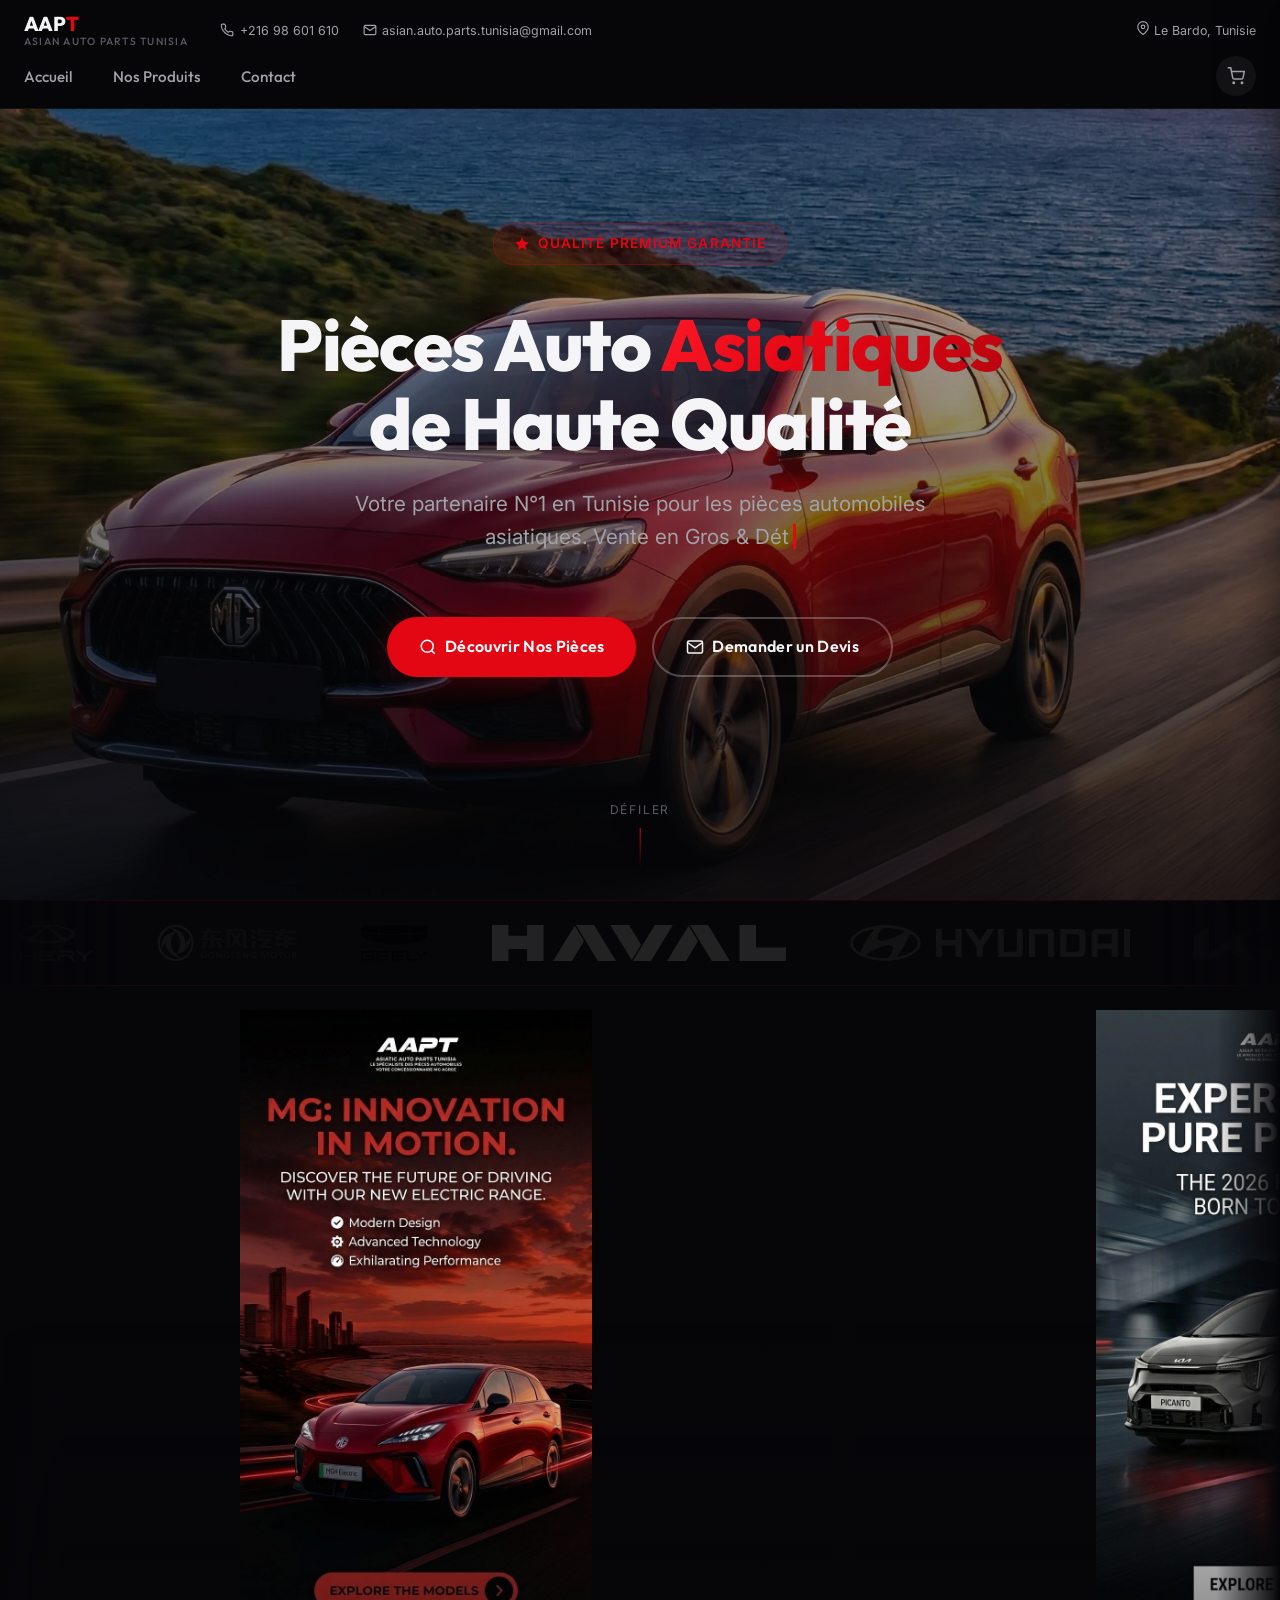
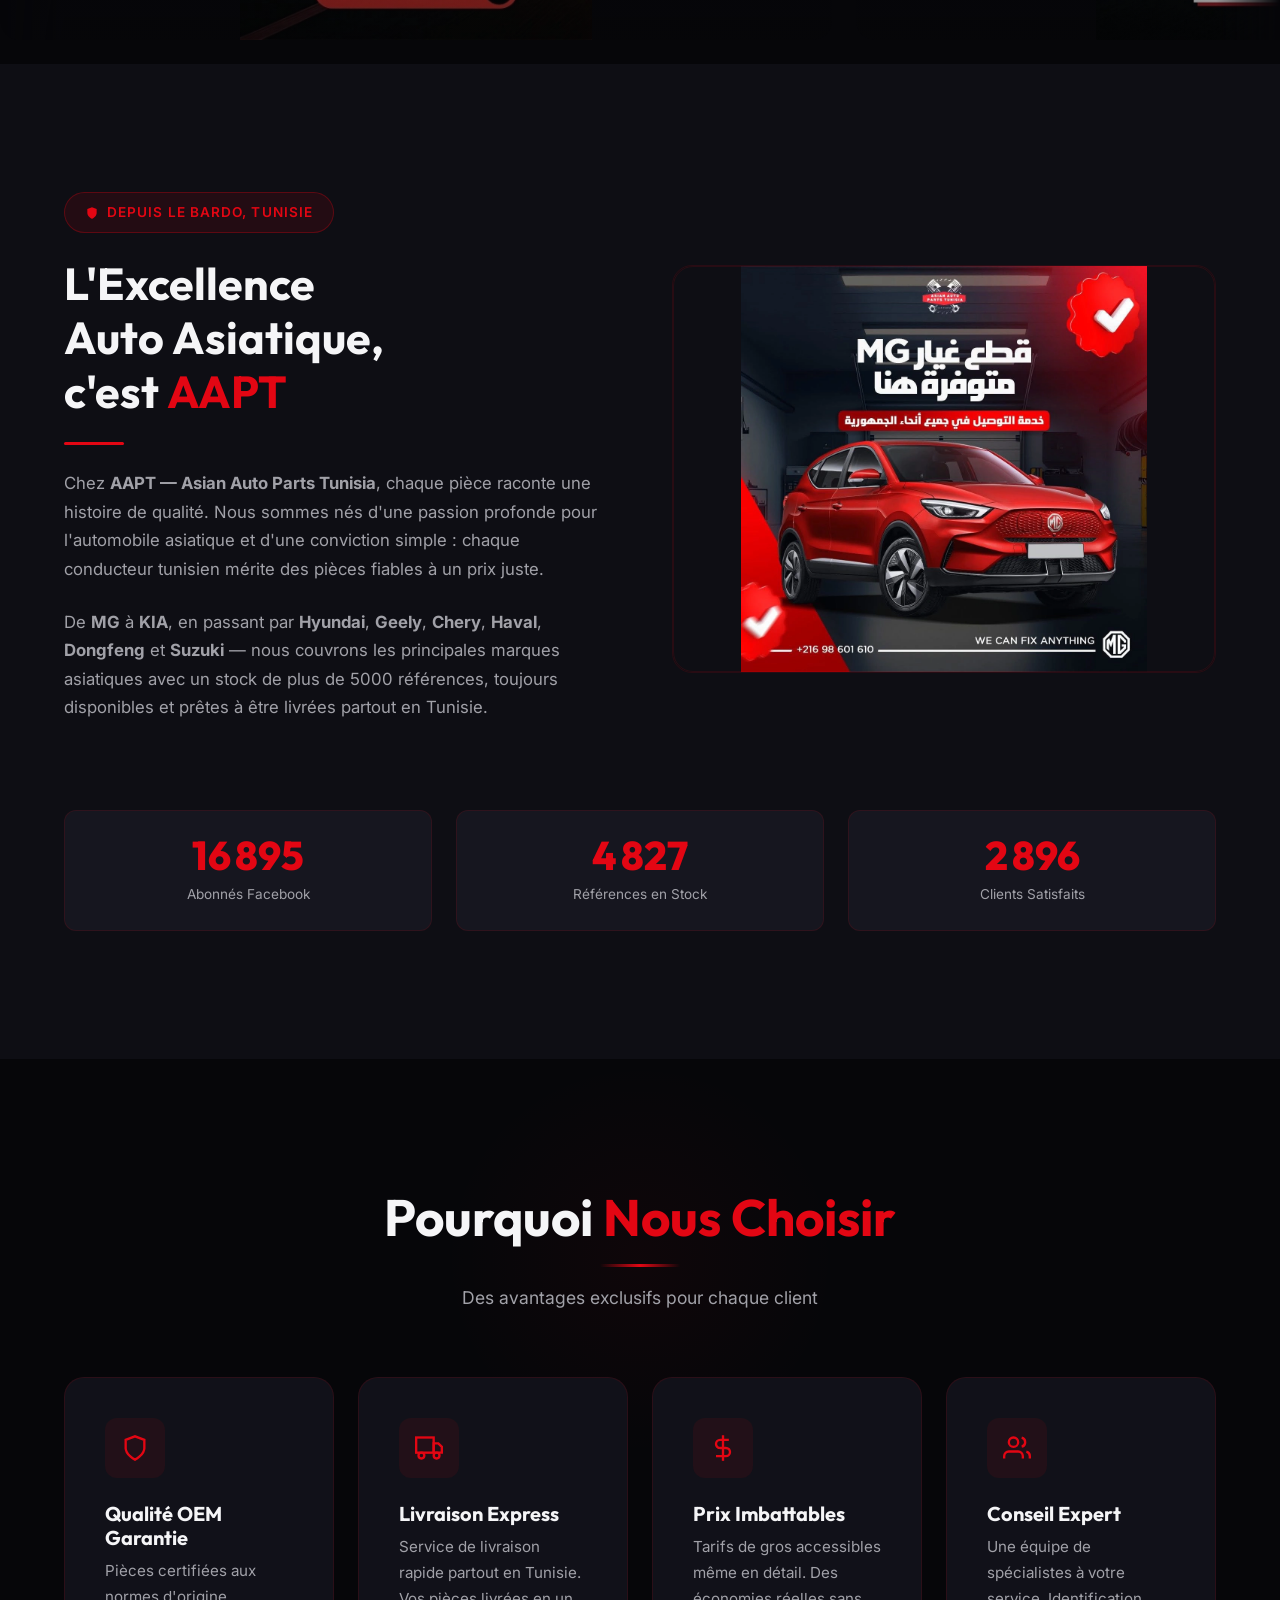
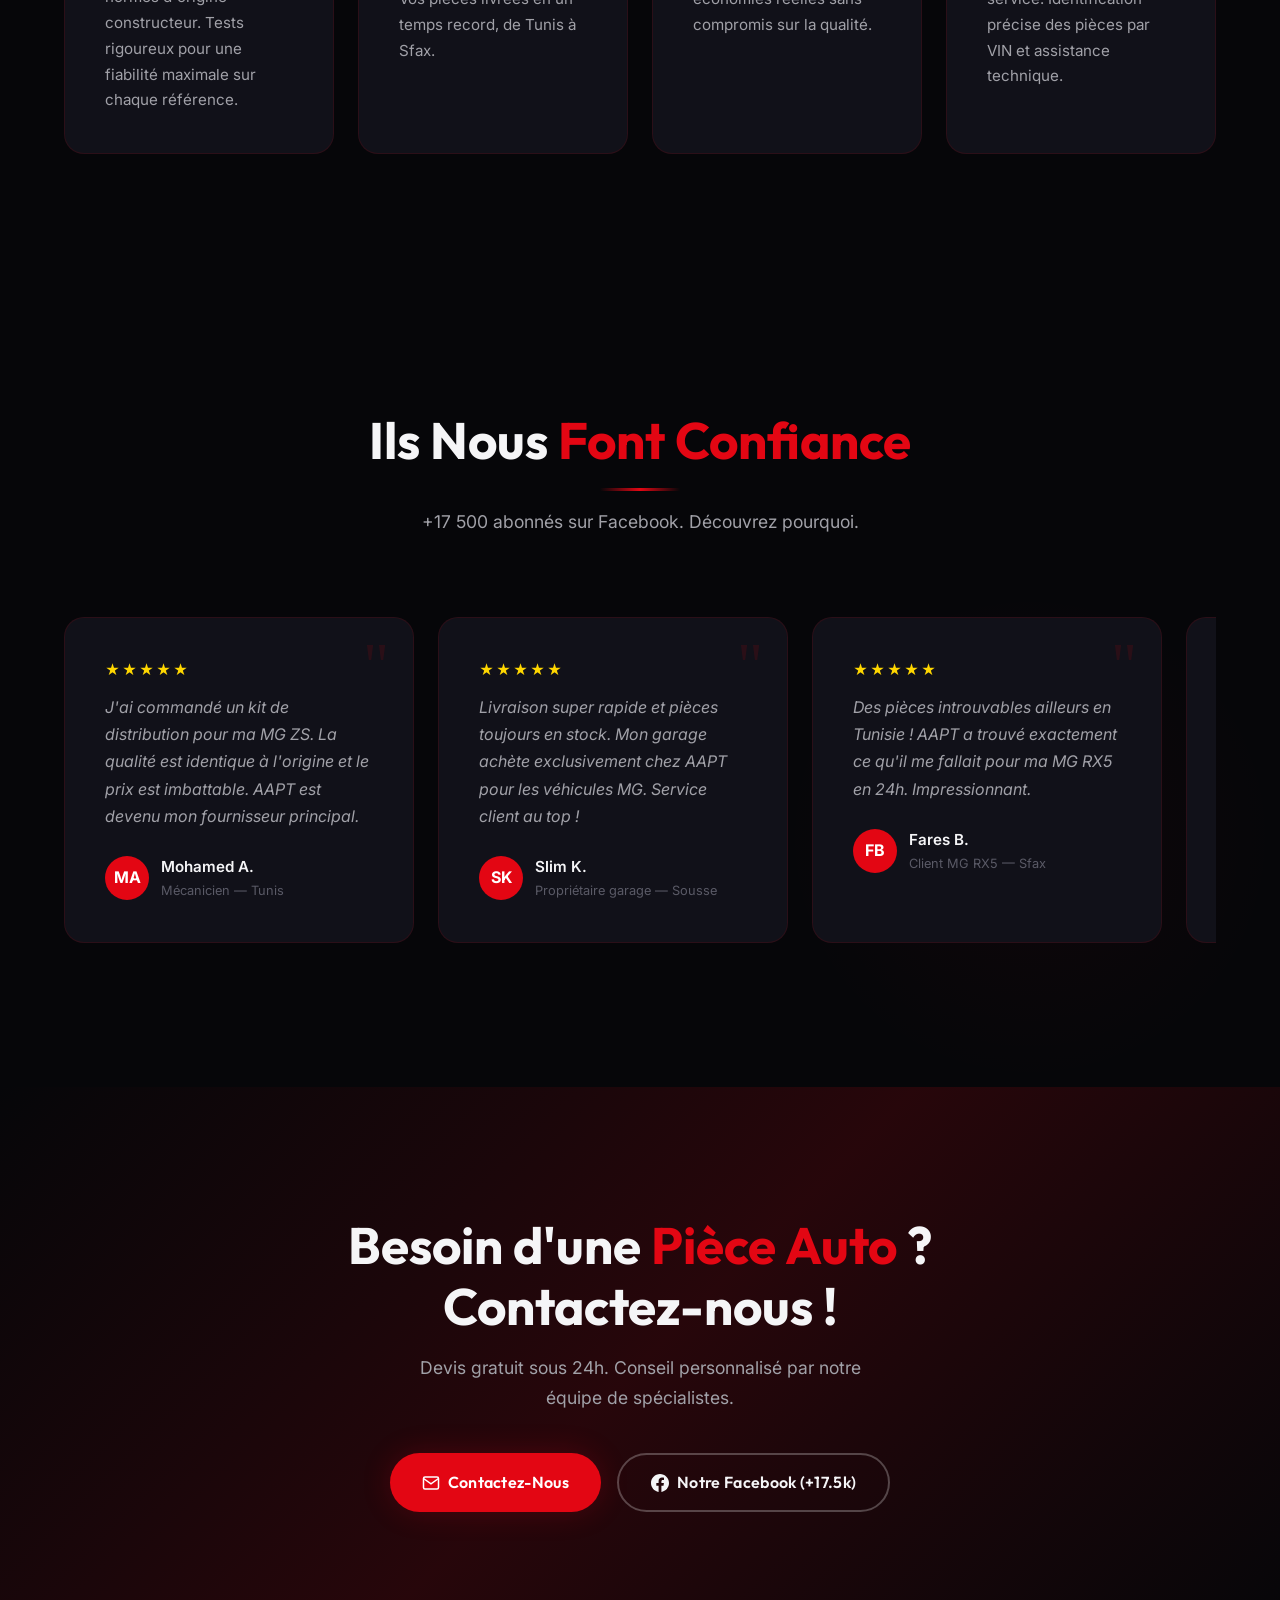
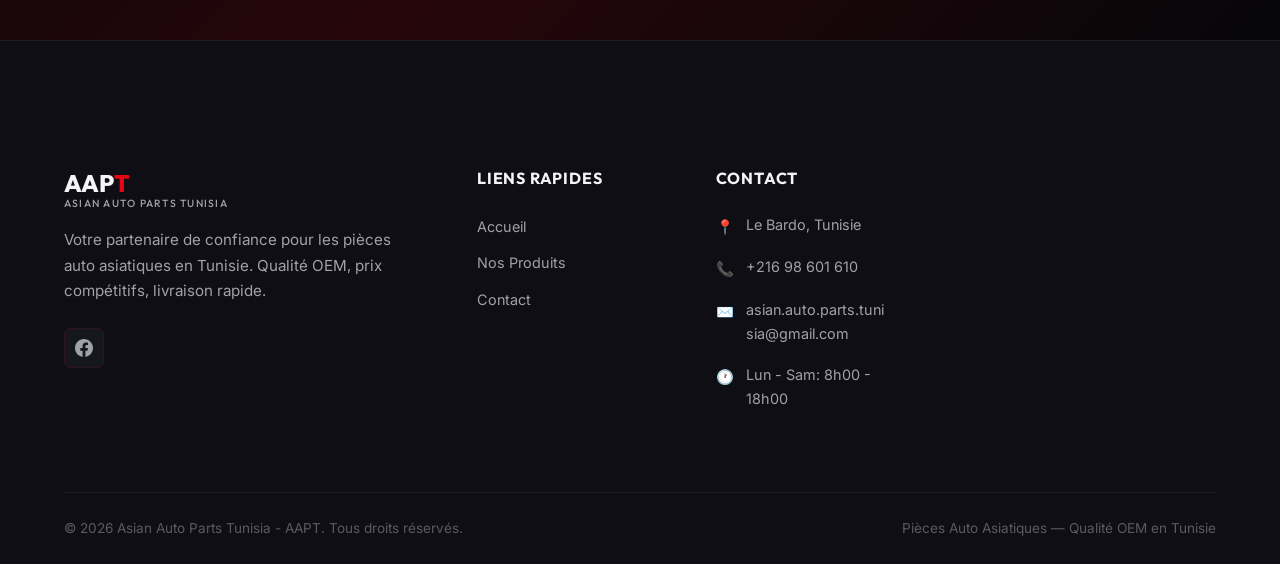
==== index.html @ d12cc98a "comit" ====
<!DOCTYPE html>
<html lang="fr" dir="ltr">

<head>
  <meta charset="UTF-8">
  <meta name="viewport" content="width=device-width, initial-scale=1.0">
  <title>Asian Auto Parts Tunisia - AAPT | Pièces Auto Asiatiques de Haute Qualité</title>
  <meta name="description"
    content="AAPT - Asian Auto Parts Tunisia : Votre partenaire N°1 en Tunisie pour les pièces auto asiatiques. MG, KIA, Hyundai, Geely, Chery, Haval, Dongfeng, Suzuki.">
  <meta name="theme-color" content="#E30613">
  <meta property="og:title" content="Asian Auto Parts Tunisia - AAPT | Pièces Auto Asiatiques">
  <meta property="og:description"
    content="Votre partenaire N°1 en Tunisie pour les pièces automobiles asiatiques. +17 500 clients satisfaits.">
  <meta property="og:type" content="website">
  <link rel="preconnect" href="https://fonts.googleapis.com" crossorigin>
  <link rel="preconnect" href="https://fonts.gstatic.com" crossorigin>
  <link rel="stylesheet"
    href="https://fonts.googleapis.com/css2?family=Outfit:wght@400;500;600;700;800&family=Inter:wght@400;500;600&display=swap">
  <link rel="stylesheet" href="style.css?v=2">
  <style>
    /* Page sections — shown/hidden via JS routing */
    .page-section {
      display: none;
    }

    .page-section.active {
      display: block;
    }

    /* Red line separator */
    .red-line-sep {
      width: 60px;
      height: 3px;
      background: var(--clr-red);
      margin: 1.5rem 0;
      border-radius: 2px;
    }

    /* Product visual illustrations */
    .product-visual {
      width: 100%;
      height: 100%;
      display: flex;
      align-items: center;
      justify-content: center;
      position: relative;
      overflow: hidden;
    }

    .product-visual::before {
      content: '';
      position: absolute;
      inset: 0;
      background: radial-gradient(ellipse at 30% 40%, rgba(227, 6, 19, .08) 0%, transparent 60%);
    }

    .product-visual svg {
      filter: drop-shadow(0 4px 12px rgba(0, 0, 0, .3));
      z-index: 1;
    }

    /* Hero particles */
    .hero-particles {
      position: absolute;
      inset: 0;
      z-index: 1;
      overflow: hidden;
      pointer-events: none;
    }

    .hero-particles span {
      position: absolute;
      width: 3px;
      height: 3px;
      background: #E30613;
      border-radius: 50%;
      opacity: 0;
      animation: sparkle 4s ease-in-out infinite;
    }

    .hero-particles span:nth-child(1) {
      left: 15%;
      top: 20%;
      animation-delay: 0s
    }

    .hero-particles span:nth-child(2) {
      left: 75%;
      top: 30%;
      animation-delay: .7s
    }

    .hero-particles span:nth-child(3) {
      left: 45%;
      top: 60%;
      animation-delay: 1.4s
    }

    .hero-particles span:nth-child(4) {
      left: 85%;
      top: 50%;
      animation-delay: 2.1s
    }

    .hero-particles span:nth-child(5) {
      left: 25%;
      top: 70%;
      animation-delay: 2.8s
    }

    .hero-particles span:nth-child(6) {
      left: 65%;
      top: 15%;
      animation-delay: .5s
    }

    .hero-particles span:nth-child(7) {
      left: 35%;
      top: 85%;
      animation-delay: 1.8s
    }

    .hero-particles span:nth-child(8) {
      left: 90%;
      top: 75%;
      animation-delay: 3.2s
    }

    @keyframes sparkle {

      0%,
      100% {
        opacity: 0;
        transform: scale(0) translateY(0)
      }

      50% {
        opacity: .6;
        transform: scale(1.5) translateY(-20px)
      }
    }
  </style>
</head>

<body>

  <!-- HEADER -->
  <header class="site-header" id="siteHeader" role="banner">
    <!-- Top Info Bar -->
    <div class="header-top-bar" id="headerTopBar">
      <div class="header-top-inner">
        <div class="header-top-left">
          <a href="#" class="logo" onclick="showPage('home');window.scrollTo({top:0});return false;"
            aria-label="AAPT - Accueil">
            <div class="logo-text">AAP<span class="logo-t">T</span><span class="logo-sub">Asian Auto Parts
                Tunisia</span></div>
          </a>
          <div class="header-top-info">
            <a href="tel:+21698601610"><svg width="14" height="14" viewBox="0 0 24 24" fill="none" stroke="currentColor"
                stroke-width="2">
                <path
                  d="M22 16.92v3a2 2 0 0 1-2.18 2 19.79 19.79 0 0 1-8.63-3.07 19.5 19.5 0 0 1-6-6 19.79 19.79 0 0 1-3.07-8.67A2 2 0 0 1 4.11 2h3a2 2 0 0 1 2 1.72c.127.96.361 1.903.7 2.81a2 2 0 0 1-.45 2.11L8.09 9.91a16 16 0 0 0 6 6l1.27-1.27a2 2 0 0 1 2.11-.45c.907.339 1.85.573 2.81.7A2 2 0 0 1 22 16.92z">
                </path>
              </svg> +216 98 601 610</a>
            <a href="mailto:asian.auto.parts.tunisia@gmail.com"><svg width="14" height="14" viewBox="0 0 24 24"
                fill="none" stroke="currentColor" stroke-width="2">
                <path d="M4 4h16c1.1 0 2 .9 2 2v12c0 1.1-.9 2-2 2H4c-1.1 0-2-.9-2-2V6c0-1.1.9-2 2-2z"></path>
                <polyline points="22,6 12,13 2,6"></polyline>
              </svg> asian.auto.parts.tunisia@gmail.com</a>
          </div>
        </div>
        <div class="header-top-right">
          <span><svg width="14" height="14" viewBox="0 0 24 24" fill="none" stroke="currentColor" stroke-width="2">
              <path d="M21 10c0 7-9 13-9 13s-9-6-9-13a9 9 0 0 1 18 0z"></path>
              <circle cx="12" cy="10" r="3"></circle>
            </svg> Le Bardo, Tunisie</span>
        </div>
      </div>
    </div>
    <!-- Main Navbar -->
    <div class="header-navbar" id="headerNavbar">
      <div class="header-nav-inner">
        <nav class="nav-links" id="navLinks" role="navigation" aria-label="Navigation principale">
          <a href="#home" data-page="home" onclick="showPage('home');return false;">Accueil</a>
          <a href="#products" data-page="products" onclick="showPage('products');return false;">Nos Produits</a>
          <a href="#contact" data-page="contact" id="navContact" onclick="showPage('contact');return false;">Contact</a>
        </nav>
        <!-- <a href="https://www.facebook.com/AsianAutoPartsTunisia" target="_blank" rel="noopener noreferrer"
          class="nav-social-link" aria-label="Notre page Facebook">
          <svg width="20" height="20" viewBox="0 0 24 24" fill="currentColor" aria-hidden="true">
            <path
              d="M24 12.073c0-6.627-5.373-12-12-12s-12 5.373-12 12c0 5.99 4.388 10.954 10.125 11.854v-8.385H7.078v-3.47h3.047V9.43c0-3.007 1.792-4.669 4.533-4.669 1.312 0 2.686.235 2.686.235v2.953H15.83c-1.491 0-1.956.925-1.956 1.874v2.25h3.328l-.532 3.47h-2.796v8.385C19.612 23.027 24 18.062 24 12.073z" />
          </svg>
        </a> -->
        <button class="cart-toggle" id="cartToggle" aria-label="Ouvrir le panier" title="Mon Panier">
          <svg width="18" height="18" viewBox="0 0 24 24" fill="none" stroke="currentColor" stroke-width="2"
            aria-hidden="true">
            <circle cx="9" cy="21" r="1" />
            <circle cx="20" cy="21" r="1" />
            <path d="M1 1h4l2.68 13.39a2 2 0 0 0 2 1.61h9.72a2 2 0 0 0 2-1.61L23 6H6" />
          </svg>
          <span class="cart-badge" id="cartBadge">0</span>
        </button>
        <button class="menu-toggle" id="menuToggle" aria-label="Ouvrir le menu" aria-expanded="false"
          aria-controls="navLinks">
          <span></span><span></span><span></span>
        </button>
      </div>
    </div>
  </header>

  <!-- ===================== HOME PAGE ===================== -->
  <div id="page-home" class="page-section active">
    <main id="main-content" role="main">

      <!-- HERO -->
      <section class="hero" id="hero">
        <div class="hero-bg">
          <div class="hero-bg-image parallax-bg" data-speed="0.3"
            style="background-image:url('img/Hero%20Part%20Image.webp');">
          </div>
          <div class="hero-overlay"></div>
        </div>
        <div class="hero-particles" aria-hidden="true">
          <span></span><span></span><span></span><span></span>
          <span></span><span></span><span></span><span></span>
        </div>
        <div class="hero-content">
          <div class="hero-badge reveal">
            <svg width="16" height="16" viewBox="0 0 24 24" fill="currentColor" aria-hidden="true">
              <path
                d="M12 2L15.09 8.26L22 9.27L17 14.14L18.18 21.02L12 17.77L5.82 21.02L7 14.14L2 9.27L8.91 8.26L12 2Z" />
            </svg>
            Qualité Premium Garantie
          </div>
          <h1 class="reveal delay-1">Pièces Auto <span class="highlight">Asiatiques</span><br>de Haute Qualité</h1>
          <p class="hero-subtitle reveal delay-2">Votre partenaire N°1 en Tunisie pour les pièces automobiles
            asiatiques. <span id="typewriterTarget"></span><span class="typewriter-cursor" aria-hidden="true"></span>
          </p>
          <div class="hero-buttons reveal delay-3">
            <a href="#produits" class="btn btn-primary">
              <svg width="18" height="18" viewBox="0 0 24 24" fill="none" stroke="currentColor" stroke-width="2"
                aria-hidden="true">
                <circle cx="11" cy="11" r="8"></circle>
                <line x1="21" y1="21" x2="16.65" y2="16.65"></line>
              </svg>
              Découvrir Nos Pièces
            </a>
            <a href="#contact-section" class="btn btn-outline" onclick="showPage('contact');return false;">
              <svg width="18" height="18" viewBox="0 0 24 24" fill="none" stroke="currentColor" stroke-width="2"
                aria-hidden="true">
                <path d="M4 4h16c1.1 0 2 .9 2 2v12c0 1.1-.9 2-2 2H4c-1.1 0-2-.9-2-2V6c0-1.1.9-2 2-2z"></path>
                <polyline points="22,6 12,13 2,6"></polyline>
              </svg>
              Demander un Devis
            </a>
          </div>
        </div>
        <div class="scroll-indicator" aria-hidden="true"><span>Défiler</span>
          <div class="scroll-indicator-line"></div>
        </div>
      </section>

      <!-- BRAND LOGO SLIDER -->
      <section class="brand-slider" aria-label="Marques partenaires">
        <div class="brand-slider-track">
          <img src="img/logo/Chery_logo.svg" alt="Chery" loading="lazy" width="100" height="40">
          <img src="img/logo/Dongfeng_Motor_logo.svg" alt="Dongfeng" loading="lazy" width="100" height="40">
          <img src="img/logo/Geely_Auto_2023.svg" alt="Geely" loading="lazy" width="100" height="40">
          <img src="img/logo/Haval_2023_logo.svg" alt="Haval" loading="lazy" width="100" height="40">
          <img src="img/logo/Hyundai_Motor_Company_logo.svg" alt="Hyundai" loading="lazy" width="100" height="40">
          <img src="img/logo/KIA_logo3.svg" alt="KIA" loading="lazy" width="100" height="40">
          <img src="img/logo/Mg_logo.svg" alt="MG" loading="lazy" width="100" height="40">
          <img src="img/logo/Suzuki_logo_2025.svg" alt="Suzuki" loading="lazy" width="100" height="40">
          <!-- Duplicate set for seamless infinite scroll -->
          <img src="img/logo/Chery_logo.svg" alt="" aria-hidden="true" width="100" height="40">
          <img src="img/logo/Dongfeng_Motor_logo.svg" alt="" aria-hidden="true" width="100" height="40">
          <img src="img/logo/Geely_Auto_2023.svg" alt="" aria-hidden="true" width="100" height="40">
          <img src="img/logo/Haval_2023_logo.svg" alt="" aria-hidden="true" width="100" height="40">
          <img src="img/logo/Hyundai_Motor_Company_logo.svg" alt="" aria-hidden="true" width="100" height="40">
          <img src="img/logo/KIA_logo3.svg" alt="" aria-hidden="true" width="100" height="40">
          <img src="img/logo/Mg_logo.svg" alt="" aria-hidden="true" width="100" height="40">
          <img src="img/logo/Suzuki_logo_2025.svg" alt="" aria-hidden="true" width="100" height="40">
        </div>
      </section>

      <!-- CREATIVE CAROUSEL SECTION -->
      <section class="creative-carousel-section" id="galerie">
        <div class="carousel-container">
          <div class="carousel-track" aria-label="Galerie de nos locaux et produits">

            <!-- Item 1 -->
            <div class="carousel-item">
              <picture>
                <source media="(max-width: 768px)" srcset="img/carousel/mobile-version/1.webp">
                <img src="img/carousel/1.webp" alt="AAPT Le Coin MG" loading="lazy">
              </picture>
              <div class="carousel-overlay"></div>
            </div>

            <!-- Item 2 -->
            <div class="carousel-item">
              <picture>
                <source media="(max-width: 768px)" srcset="img/carousel/mobile-version/2.webp">
                <img src="img/carousel/2.webp" alt="Showroom AAPT" loading="lazy">
              </picture>
              <div class="carousel-overlay"></div>
            </div>

            <!-- Item 3 -->
            <div class="carousel-item">
              <picture>
                <source media="(max-width: 768px)" srcset="img/carousel/mobile-version/3.webp">
                <img src="img/carousel/3.webp" alt="Pièces Auto MG" loading="lazy">
              </picture>
              <div class="carousel-overlay"></div>
            </div>

            <!-- Item 4 -->
            <div class="carousel-item">
              <picture>
                <source media="(max-width: 768px)" srcset="img/carousel/mobile-version/4.webp">
                <img src="img/carousel/4.webp" alt="Qualité AAPT" loading="lazy">
              </picture>
              <div class="carousel-overlay"></div>
            </div>

            <!-- Item 5 -->
            <div class="carousel-item">
              <picture>
                <source media="(max-width: 768px)" srcset="img/carousel/mobile-version/5.webp">
                <img src="img/carousel/5.webp" alt="Stock de pièces" loading="lazy">
              </picture>
              <div class="carousel-overlay"></div>
            </div>

            <!-- Item 6 -->
            <div class="carousel-item">
              <picture>
                <source media="(max-width: 768px)" srcset="img/carousel/mobile-version/6.webp">
                <img src="img/carousel/6.webp" alt="AAPT Tunisie" loading="lazy">
              </picture>
              <div class="carousel-overlay"></div>
            </div>

            <!-- Item 7 -->
            <div class="carousel-item">
              <picture>
                <source media="(max-width: 768px)" srcset="img/carousel/mobile-version/7.webp">
                <img src="img/carousel/7.webp" alt="Services AAPT" loading="lazy">
              </picture>
              <div class="carousel-overlay"></div>
            </div>

            <!-- Item 8 -->
            <div class="carousel-item">
              <picture>
                <source media="(max-width: 768px)" srcset="img/carousel/mobile-version/8.webp">
                <img src="img/carousel/8.webp" alt="Expertise MG" loading="lazy">
              </picture>
              <div class="carousel-overlay"></div>
            </div>

            <!-- Item 9 (Mobile only image 9, desktop duplicates 2 for seamless loop) -->
            <div class="carousel-item">
              <picture>
                <source media="(max-width: 768px)" srcset="img/carousel/mobile-version/9.webp">
                <img src="img/carousel/1.webp" alt="AAPT Équipe" loading="lazy" aria-hidden="true">
              </picture>
              <div class="carousel-overlay"></div>
            </div>

            <!-- Duplicates for Infinite Loop Effect -->
            <div class="carousel-item" aria-hidden="true">
              <picture>
                <source media="(max-width: 768px)" srcset="img/carousel/mobile-version/1.webp">
                <img src="img/carousel/1.webp" alt="" loading="lazy">
              </picture>
              <div class="carousel-overlay"></div>
            </div>
            <div class="carousel-item" aria-hidden="true">
              <picture>
                <source media="(max-width: 768px)" srcset="img/carousel/mobile-version/2.webp">
                <img src="img/carousel/2.webp" alt="" loading="lazy">
              </picture>
              <div class="carousel-overlay"></div>
            </div>
            <div class="carousel-item" aria-hidden="true">
              <picture>
                <source media="(max-width: 768px)" srcset="img/carousel/mobile-version/3.webp">
                <img src="img/carousel/3.webp" alt="" loading="lazy">
              </picture>
              <div class="carousel-overlay"></div>
            </div>
            <div class="carousel-item" aria-hidden="true">
              <picture>
                <source media="(max-width: 768px)" srcset="img/carousel/mobile-version/4.webp">
                <img src="img/carousel/4.webp" alt="" loading="lazy">
              </picture>
              <div class="carousel-overlay"></div>
            </div>
          </div>
        </div>
      </section>

      <!-- BRAND STORY -->
      <section class="section story-section" id="apropos">
        <div class="container">
          <div class="story-grid">
            <div class="story-text">
              <div class="hero-badge reveal" style="margin-bottom:1.5rem;">
                <svg width="14" height="14" viewBox="0 0 24 24" fill="currentColor">
                  <path d="M12 22s8-4 8-10V5l-8-3-8 3v7c0 6 8 10 8 10z" />
                </svg>
                Depuis Le Bardo, Tunisie
              </div>
              <h2 class="reveal-left delay-1">L'Excellence<br>Auto Asiatique,<br>c'est <span
                  class="highlight">AAPT</span></h2>
              <div class="red-line-sep reveal-left delay-2"></div>
              <p class="reveal-left delay-2">Chez <strong>AAPT — Asian Auto Parts Tunisia</strong>, chaque pièce raconte
                une histoire
                de qualité. Nous sommes nés d'une passion profonde pour l'automobile asiatique et d'une conviction
                simple :
                chaque conducteur tunisien mérite des pièces fiables à un prix juste.</p>
              <p class="reveal-left delay-3">De <strong>MG</strong> à <strong>KIA</strong>, en passant par
                <strong>Hyundai</strong>, <strong>Geely</strong>, <strong>Chery</strong>, <strong>Haval</strong>,
                <strong>Dongfeng</strong> et <strong>Suzuki</strong> — nous couvrons les principales marques asiatiques
                avec
                un stock de plus de 5000 références, toujours disponibles et prêtes à être livrées partout en Tunisie.
              </p>
            </div>
            <div class="story-image reveal-right">
              <img src="img/Product Affiche 1.webp"
                alt="Showroom AAPT - Asian Auto Parts Tunisia, pièces auto de qualité" loading="lazy">
            </div>
          </div>
          <div class="counters">
            <div class="counter-item reveal delay-1">
              <div class="counter-number" data-target="17500">0</div>
              <div class="counter-label">Abonnés Facebook</div>
            </div>
            <div class="counter-item reveal delay-2">
              <div class="counter-number" data-target="5000">0</div>
              <div class="counter-label">Références en Stock</div>
            </div>
            <div class="counter-item reveal delay-3">
              <div class="counter-number" data-target="3000">0</div>
              <div class="counter-label">Clients Satisfaits</div>
            </div>
          </div>
        </div>
      </section>

      <!-- SERVICES -->
      <section class="section services-section" id="services">
        <div class="container">
          <div class="section-header">
            <h2 class="reveal">Pourquoi <span class="highlight">Nous Choisir</span></h2>
            <hr class="section-divider reveal delay-1">
            <p class="reveal delay-2">Des avantages exclusifs pour chaque client</p>
          </div>
          <div class="services-grid">
            <div class="service-card reveal delay-1">
              <div class="service-icon"><svg width="28" height="28" viewBox="0 0 24 24" fill="none"
                  stroke="currentColor" stroke-width="2">
                  <path d="M12 22s8-4 8-10V5l-8-3-8 3v7c0 6 8 10 8 10z"></path>
                </svg></div>
              <h3>Qualité OEM Garantie</h3>
              <p>Pièces certifiées aux normes d'origine constructeur. Tests rigoureux pour une fiabilité maximale sur
                chaque
                référence.</p>
            </div>
            <div class="service-card reveal delay-2">
              <div class="service-icon"><svg width="28" height="28" viewBox="0 0 24 24" fill="none"
                  stroke="currentColor" stroke-width="2">
                  <rect x="1" y="3" width="15" height="13"></rect>
                  <polygon points="16 8 20 8 23 11 23 16 16 16 16 8"></polygon>
                  <circle cx="5.5" cy="18.5" r="2.5"></circle>
                  <circle cx="18.5" cy="18.5" r="2.5"></circle>
                </svg></div>
              <h3>Livraison Express</h3>
              <p>Service de livraison rapide partout en Tunisie. Vos pièces livrées en un temps record, de Tunis à
                Sfax.</p>
            </div>
            <div class="service-card reveal delay-3">
              <div class="service-icon"><svg width="28" height="28" viewBox="0 0 24 24" fill="none"
                  stroke="currentColor" stroke-width="2">
                  <line x1="12" y1="1" x2="12" y2="23"></line>
                  <path d="M17 5H9.5a3.5 3.5 0 0 0 0 7h5a3.5 3.5 0 0 1 0 7H6"></path>
                </svg></div>
              <h3>Prix Imbattables</h3>
              <p>Tarifs de gros accessibles même en détail. Des économies réelles sans compromis sur la qualité.</p>
            </div>
            <div class="service-card reveal delay-4">
              <div class="service-icon"><svg width="28" height="28" viewBox="0 0 24 24" fill="none"
                  stroke="currentColor" stroke-width="2">
                  <path d="M17 21v-2a4 4 0 0 0-4-4H5a4 4 0 0 0-4 4v2"></path>
                  <circle cx="9" cy="7" r="4"></circle>
                  <path d="M23 21v-2a4 4 0 0 0-3-3.87"></path>
                  <path d="M16 3.13a4 4 0 0 1 0 7.75"></path>
                </svg></div>
              <h3>Conseil Expert</h3>
              <p>Une équipe de spécialistes à votre service. Identification précise des pièces par VIN et assistance
                technique.</p>
            </div>
          </div>
        </div>
      </section>


      <!-- TESTIMONIALS -->
      <section class="section why-section" id="temoignages">
        <div class="container">
          <div class="section-header">
            <h2 class="reveal">Ils Nous <span class="highlight">Font Confiance</span></h2>
            <hr class="section-divider reveal delay-1">
            <p class="reveal delay-2">+17 500 abonnés sur Facebook. Découvrez pourquoi.</p>
          </div>
          <div class="testimonials-track reveal">
            <div class="testimonial-card">
              <div class="stars" aria-label="5 étoiles">★★★★★</div>
              <p class="testimonial-text">J'ai commandé un kit de distribution pour ma MG ZS. La qualité est identique à
                l'origine et le prix est imbattable. AAPT est devenu mon fournisseur principal.</p>
              <div class="testimonial-author">
                <div class="testimonial-avatar">MA</div>
                <div>
                  <div class="testimonial-name">Mohamed A.</div>
                  <div class="testimonial-role">Mécanicien — Tunis</div>
                </div>
              </div>
            </div>
            <div class="testimonial-card">
              <div class="stars" aria-label="5 étoiles">★★★★★</div>
              <p class="testimonial-text">Livraison super rapide et pièces toujours en stock. Mon garage achète
                exclusivement chez AAPT pour les véhicules MG. Service client au top !</p>
              <div class="testimonial-author">
                <div class="testimonial-avatar">SK</div>
                <div>
                  <div class="testimonial-name">Slim K.</div>
                  <div class="testimonial-role">Propriétaire garage — Sousse</div>
                </div>
              </div>
            </div>
            <div class="testimonial-card">
              <div class="stars" aria-label="5 étoiles">★★★★★</div>
              <p class="testimonial-text">Des pièces introuvables ailleurs en Tunisie ! AAPT a trouvé exactement ce
                qu'il me fallait pour ma MG RX5 en 24h. Impressionnant.</p>
              <div class="testimonial-author">
                <div class="testimonial-avatar">FB</div>
                <div>
                  <div class="testimonial-name">Fares B.</div>
                  <div class="testimonial-role">Client MG RX5 — Sfax</div>
                </div>
              </div>
            </div>
            <div class="testimonial-card">
              <div class="stars" aria-label="4 étoiles">★★★★☆</div>
              <p class="testimonial-text">Première commande et très satisfaite. Les plaquettes de frein pour ma MG HS
                sont parfaites. Le conseiller m'a guidée pour choisir la bonne référence.</p>
              <div class="testimonial-author">
                <div class="testimonial-avatar">NH</div>
                <div>
                  <div class="testimonial-name">Nadia H.</div>
                  <div class="testimonial-role">Conductrice MG HS — Le Bardo</div>
                </div>
              </div>
            </div>
          </div>
        </div>
      </section>

      <!-- CTA -->
      <section class="cta-section" id="cta">
        <div class="cta-bg">
          <div class="cta-bg-image parallax-bg" data-speed="0.2"
            style="background:radial-gradient(ellipse at 50% 50%,#1a0508 0%,#0a0205 40%,#060609 100%);"></div>
          <div class="cta-overlay"></div>
        </div>
        <div class="container cta-content">
          <h2 class="reveal">Besoin d'une <span class="highlight">Pièce Auto</span> ?<br>Contactez-nous !</h2>
          <p class="reveal delay-1">Devis gratuit sous 24h. Conseil personnalisé par notre équipe de spécialistes.
          </p>
          <div class="cta-buttons reveal delay-2">
            <a href="#contact-section" class="btn btn-primary" onclick="showPage('contact');return false;">
              <svg width="18" height="18" viewBox="0 0 24 24" fill="none" stroke="currentColor" stroke-width="2"
                aria-hidden="true">
                <path d="M4 4h16c1.1 0 2 .9 2 2v12c0 1.1-.9 2-2 2H4c-1.1 0-2-.9-2-2V6c0-1.1.9-2 2-2z"></path>
                <polyline points="22,6 12,13 2,6"></polyline>
              </svg>
              Contactez-Nous
            </a>
            <a href="https://www.facebook.com/AsianAutoPartsTunisia" target="_blank" rel="noopener noreferrer"
              class="btn btn-outline">
              <svg width="18" height="18" viewBox="0 0 24 24" fill="currentColor" aria-hidden="true">
                <path
                  d="M24 12.073c0-6.627-5.373-12-12-12s-12 5.373-12 12c0 5.99 4.388 10.954 10.125 11.854v-8.385H7.078v-3.47h3.047V9.43c0-3.007 1.792-4.669 4.533-4.669 1.312 0 2.686.235 2.686.235v2.953H15.83c-1.491 0-1.956.925-1.956 1.874v2.25h3.328l-.532 3.47h-2.796v8.385C19.612 23.027 24 18.062 24 12.073z" />
              </svg>
              Notre Facebook (+17.5k)
            </a>
          </div>
        </div>
      </section>

    </main>
  </div><!-- /page-home -->

  <!-- ===================== NOS PRODUITS PAGE ===================== -->
  <div id="page-products" class="page-section">
    <main role="main">

      <!-- PRODUCTS HERO -->
      <section class="contact-hero products-hero">
        <div class="hero-bg">
          <div class="hero-bg-image parallax-bg" data-speed="0.3"
            style="background:radial-gradient(ellipse at 50% 30%,#1a0508 0%,#0a0205 30%,#060609 100%);"></div>
          <div class="hero-overlay"></div>
        </div>
        <div class="hero-content">
          <div class="hero-badge reveal">
            <svg width="14" height="14" viewBox="0 0 24 24" fill="currentColor">
              <circle cx="12" cy="12" r="3" />
              <path
                d="M19.4 15a1.65 1.65 0 0 0 .33 1.82l.06.06a2 2 0 0 1-2.83 2.83l-.06-.06a1.65 1.65 0 0 0-1.82-.33 1.65 1.65 0 0 0-1 1.51V21a2 2 0 0 1-4 0v-.09A1.65 1.65 0 0 0 9 19.4a1.65 1.65 0 0 0-1.82.33l-.06.06a2 2 0 0 1-2.83-2.83l.06-.06A1.65 1.65 0 0 0 4.68 15a1.65 1.65 0 0 0-1.51-1H3a2 2 0 0 1 0-4h.09A1.65 1.65 0 0 0 4.6 9a1.65 1.65 0 0 0-.33-1.82l-.06-.06a2 2 0 0 1 2.83-2.83l.06.06A1.65 1.65 0 0 0 9 4.68a1.65 1.65 0 0 0 1-1.51V3a2 2 0 0 1 4 0v.09a1.65 1.65 0 0 0 1 1.51 1.65 1.65 0 0 0 1.82-.33l.06-.06a2 2 0 0 1 2.83 2.83l-.06.06a1.65 1.65 0 0 0-.33 1.82V9c.26.604.852.997 1.51 1H21a2 2 0 0 1 0 4h-.09c-.658.003-1.25.396-1.51 1z" />
            </svg>
            Catalogue Complet
          </div>
          <h1 class="reveal delay-1">Nos <span class="highlight">Produits</span></h1>
          <p class="hero-subtitle reveal delay-2">Pièces auto de qualité OEM pour toutes les marques asiatiques.</p>
          <div class="breadcrumb reveal delay-3">
            <a href="#" onclick="showPage('home');return false;">Accueil</a>
            <span class="breadcrumb-sep">›</span>
            <span>Nos Produits</span>
          </div>
        </div>
      </section>

      <!-- SHOP CONTENT -->
      <section class="section shop-section">
        <div class="container">

          <!-- Brand Model Selection Grid -->
          <div class="brand-model-grid" id="brandModelGrid">
            <div class="brand-model-card" data-brand="mg">
              <button class="brand-model-header" onclick="toggleBrandModels(this)">
                <img src="img/logo/Mg_logo.svg" alt="" width="28" height="28">
                <span>MG</span>
                <svg class="brand-model-chevron" width="18" height="18" viewBox="0 0 24 24" fill="none" stroke="currentColor" stroke-width="2"><polyline points="6 9 12 15 18 9"/></svg>
              </button>
              <ul class="brand-model-list">
                <li onclick="selectModel('MG','MG 3')">MG 3</li>
                <li onclick="selectModel('MG','MG 5')">MG 5</li>
                <li onclick="selectModel('MG','MG 6')">MG 6</li>
                <li onclick="selectModel('MG','MG ZS')">MG ZS</li>
                <li onclick="selectModel('MG','MG HS')">MG HS</li>
                <li onclick="selectModel('MG','MG GT')">MG GT</li>
                <li onclick="selectModel('MG','MG NEW GT')">MG NEW GT</li>
                <li onclick="selectModel('MG','MG RX 5')">MG RX 5</li>
                <li onclick="selectModel('MG','MG RX 9')">MG RX 9</li>
              </ul>
            </div>
            <div class="brand-model-card" data-brand="haval">
              <button class="brand-model-header" onclick="toggleBrandModels(this)">
                <img src="img/logo/Haval_2023_logo.svg" alt="" width="28" height="28">
                <span>HAVAL</span>
                <svg class="brand-model-chevron" width="18" height="18" viewBox="0 0 24 24" fill="none" stroke="currentColor" stroke-width="2"><polyline points="6 9 12 15 18 9"/></svg>
              </button>
              <ul class="brand-model-list">
                <li onclick="selectModel('Haval','HAVAL H6')">HAVAL H6</li>
                <li onclick="selectModel('Haval','HAVAL Jolion')">HAVAL Jolion</li>
              </ul>
            </div>
            <div class="brand-model-card" data-brand="chery">
              <button class="brand-model-header" onclick="toggleBrandModels(this)">
                <img src="img/logo/Chery_logo.svg" alt="" width="28" height="28">
                <span>CHERY</span>
                <svg class="brand-model-chevron" width="18" height="18" viewBox="0 0 24 24" fill="none" stroke="currentColor" stroke-width="2"><polyline points="6 9 12 15 18 9"/></svg>
              </button>
              <ul class="brand-model-list">
                <li onclick="selectModel('Chery','CHERY Tiggo 4')">CHERY Tiggo 4</li>
                <li onclick="selectModel('Chery','CHERY Tiggo 7')">CHERY Tiggo 7</li>
                <li onclick="selectModel('Chery','CHERY Tiggo 8')">CHERY Tiggo 8</li>
                <li onclick="selectModel('Chery','CHERY QQ')">CHERY QQ</li>
              </ul>
            </div>
            <div class="brand-model-card" data-brand="geely">
              <button class="brand-model-header" onclick="toggleBrandModels(this)">
                <img src="img/logo/Geely_Auto_2023.svg" alt="" width="28" height="28">
                <span>GEELY</span>
                <svg class="brand-model-chevron" width="18" height="18" viewBox="0 0 24 24" fill="none" stroke="currentColor" stroke-width="2"><polyline points="6 9 12 15 18 9"/></svg>
              </button>
              <ul class="brand-model-list">
                <li onclick="selectModel('Geely','GEELY GC6')">GEELY GC6</li>
                <li onclick="selectModel('Geely','GEELY Coolray')">GEELY Coolray</li>
                <li onclick="selectModel('Geely','GEELY GX 3')">GEELY GX 3</li>
              </ul>
            </div>
            <div class="brand-model-card" data-brand="suzuki">
              <button class="brand-model-header" onclick="toggleBrandModels(this)">
                <img src="img/logo/Suzuki_logo_2025.svg" alt="" width="28" height="28">
                <span>SUZUKI</span>
                <svg class="brand-model-chevron" width="18" height="18" viewBox="0 0 24 24" fill="none" stroke="currentColor" stroke-width="2"><polyline points="6 9 12 15 18 9"/></svg>
              </button>
              <ul class="brand-model-list">
                <li onclick="selectModel('Suzuki','Suzuki Swift / Celerio')">Suzuki Swift / Celerio</li>
              </ul>
            </div>
            <div class="brand-model-card" data-brand="mahindra">
              <button class="brand-model-header" onclick="selectModel('Mahindra','Mahindra')">
                <img src="img/logo/Mahindra-Logo.png" alt="" width="28" height="28">
                <span>MAHINDRA</span>
              </button>
            </div>
            <div class="brand-model-card" data-brand="dongfeng">
              <button class="brand-model-header" onclick="selectModel('Dongfeng','Dongfeng')">
                <img src="img/logo/Dongfeng_Motor_logo.svg" alt="" width="28" height="28">
                <span>DONGFENG</span>
              </button>
            </div>
            <div class="brand-model-card" data-brand="kia">
              <button class="brand-model-header" onclick="toggleBrandModels(this)">
                <img src="img/logo/KIA_logo3.svg" alt="" width="28" height="28">
                <span>KIA</span>
                <svg class="brand-model-chevron" width="18" height="18" viewBox="0 0 24 24" fill="none" stroke="currentColor" stroke-width="2"><polyline points="6 9 12 15 18 9"/></svg>
              </button>
              <ul class="brand-model-list">
                <li onclick="selectModel('KIA','KIA Picanto')">KIA Picanto</li>
                <li onclick="selectModel('KIA','KIA Rio')">KIA Rio</li>
                <li onclick="selectModel('KIA','KIA Sportage')">KIA Sportage</li>
              </ul>
            </div>
            <div class="brand-model-card" data-brand="hyundai">
              <button class="brand-model-header" onclick="toggleBrandModels(this)">
                <img src="img/logo/Hyundai_Motor_Company_logo.svg" alt="" width="28" height="28">
                <span>HYUNDAI</span>
                <svg class="brand-model-chevron" width="18" height="18" viewBox="0 0 24 24" fill="none" stroke="currentColor" stroke-width="2"><polyline points="6 9 12 15 18 9"/></svg>
              </button>
              <ul class="brand-model-list">
                <li onclick="selectModel('Hyundai','HYUNDAI i10')">HYUNDAI i10</li>
                <li onclick="selectModel('Hyundai','HYUNDAI i20')">HYUNDAI i20</li>
              </ul>
            </div>
          </div>

          <!-- Product Search -->
          <div class="shop-search reveal delay-2" id="shopSearch">
            <div class="shop-search-inner">
              <svg class="shop-search-icon" width="18" height="18" viewBox="0 0 24 24" fill="none" stroke="currentColor"
                stroke-width="2" aria-hidden="true">
                <circle cx="11" cy="11" r="8" />
                <line x1="21" y1="21" x2="16.65" y2="16.65" />
              </svg>
              <input type="text" id="shopSearchInput" placeholder="Rechercher un modèle..." autocomplete="off"
                aria-label="Rechercher une pièce">
              <button class="shop-search-clear" id="shopSearchClear" aria-label="Effacer la recherche"
                style="display:none;">
                <svg width="16" height="16" viewBox="0 0 24 24" fill="none" stroke="currentColor" stroke-width="2">
                  <line x1="18" y1="6" x2="6" y2="18" />
                  <line x1="6" y1="6" x2="18" y2="18" />
                </svg>
              </button>
            </div>
            <div class="shop-search-count" id="shopSearchCount" style="display:none;"></div>
          </div>
          <div class="shop-no-results" id="shopNoResults" style="display:none;">
            <svg width="48" height="48" viewBox="0 0 24 24" fill="none" stroke="currentColor" stroke-width="1.5">
              <circle cx="11" cy="11" r="8" />
              <line x1="21" y1="21" x2="16.65" y2="16.65" />
            </svg>
            <p>Aucun produit trouvé pour "<span id="shopNoResultsQuery"></span>"</p>
            <small>Essayez un autre terme ou parcourez les catégories</small>
          </div>

          <!-- Category Grid -->
          <!-- Selected Model Display -->
          <div class="selected-model-display" id="selectedModelDisplay" style="display:none;">
            <button class="product-detail-back" onclick="backToModelSelection()">
              <svg width="20" height="20" viewBox="0 0 24 24" fill="none" stroke="currentColor" stroke-width="2"><polyline points="15 18 9 12 15 6"/></svg>
              Retour aux modèles
            </button>
            <div class="selected-model-info">
              <h2>Pièces pour <span class="highlight" id="selectedModelName"></span></h2>
              <p id="selectedModelSubtitle" class="selected-model-subtitle">Sélectionnez la catégorie de pièce dont vous avez besoin</p>
            </div>
          </div>

          <!-- Category Grid -->
          <div class="shop-categories-grid" id="categoriesGrid" style="display:none;">

            <div class="shop-category-card reveal">
              <button class="shop-category-header" aria-expanded="false">
                <div class="shop-cat-icon"><svg width="24" height="24" viewBox="0 0 24 24" fill="none"
                    stroke="currentColor" stroke-width="2">
                    <rect x="2" y="3" width="20" height="14" rx="2" />
                    <line x1="8" y1="21" x2="16" y2="21" />
                    <line x1="12" y1="17" x2="12" y2="21" />
                  </svg></div>
                <span>Carrosseries &amp; Éclairages</span>
                <svg class="shop-cat-chevron" width="20" height="20" viewBox="0 0 24 24" fill="none"
                  stroke="currentColor" stroke-width="2">
                  <polyline points="6 9 12 15 18 9" />
                </svg>
              </button>
              <ul class="shop-category-items">
                <li onclick="showProductDetail('parechoc')">Parechoc</li>
                <li onclick="showProductDetail('porte-et-capot')">Porte et Capot</li>
                <li onclick="showProductDetail('ailes-et-panneaux')">Ailes et Panneaux Latéraux</li>
                <li onclick="showProductDetail('retroviseur')">Rétroviseur</li>
                <li onclick="showProductDetail('vitre')">Vitre</li>
                <li onclick="showProductDetail('optique-avant')">Optique avant</li>
                <li onclick="showProductDetail('feu-arriere')">Feu arrière</li>
                <li onclick="showProductDetail('feu-clignotant')">Feu clignotant</li>
                <li onclick="showProductDetail('antibrouillard')">Antibrouillard</li>
              </ul>
            </div>

            <div class="shop-category-card reveal delay-1">
              <button class="shop-category-header" aria-expanded="false">
                <div class="shop-cat-icon"><svg width="24" height="24" viewBox="0 0 24 24" fill="none"
                    stroke="currentColor" stroke-width="2">
                    <path d="M13 2L3 14h9l-1 8 10-12h-9l1-8z" />
                  </svg></div>
                <span>Pièces Électriques</span>
                <svg class="shop-cat-chevron" width="20" height="20" viewBox="0 0 24 24" fill="none"
                  stroke="currentColor" stroke-width="2">
                  <polyline points="6 9 12 15 18 9" />
                </svg>
              </button>
              <ul class="shop-category-items">
                <li onclick="showProductDetail('alternateur')">Alternateur</li>
                <li onclick="showProductDetail('demarreur')">Démarreur</li>
                <li onclick="showProductDetail('bendix-demarreur')">Bendix démarreur</li>
                <li onclick="showProductDetail('rotor')">Rotor</li>
                <li onclick="showProductDetail('stator')">Stator</li>
                <li onclick="showProductDetail('bobine-allumage')">Bobine allumage</li>
                <li onclick="showProductDetail('fils-bougie')">Fils bougie</li>
                <li onclick="showProductDetail('pompe-a-essence')">Pompe à essence</li>
                <li onclick="showProductDetail('sonde-lambda')">Sonde lambda</li>
                <li onclick="showProductDetail('jeu-de-charbons')">Jeu de Charbons</li>
                <li onclick="showProductDetail('porte-charbons')">Porte charbons</li>
              </ul>
            </div>

            <div class="shop-category-card reveal delay-2">
              <button class="shop-category-header" aria-expanded="false">
                <div class="shop-cat-icon"><svg width="24" height="24" viewBox="0 0 24 24" fill="none"
                    stroke="currentColor" stroke-width="2">
                    <circle cx="12" cy="12" r="3" />
                    <path
                      d="M19.4 15a1.65 1.65 0 0 0 .33 1.82l.06.06a2 2 0 0 1-2.83 2.83l-.06-.06a1.65 1.65 0 0 0-1.82-.33 1.65 1.65 0 0 0-1 1.51V21a2 2 0 0 1-4 0v-.09A1.65 1.65 0 0 0 9 19.4a1.65 1.65 0 0 0-1.82.33l-.06.06a2 2 0 0 1-2.83-2.83l.06-.06A1.65 1.65 0 0 0 4.68 15a1.65 1.65 0 0 0-1.51-1H3a2 2 0 0 1 0-4h.09A1.65 1.65 0 0 0 4.6 9a1.65 1.65 0 0 0-.33-1.82l-.06-.06a2 2 0 0 1 2.83-2.83l.06.06A1.65 1.65 0 0 0 9 4.68a1.65 1.65 0 0 0 1-1.51V3a2 2 0 0 1 4 0v.09a1.65 1.65 0 0 0 1 1.51 1.65 1.65 0 0 0 1.82-.33l.06-.06a2 2 0 0 1 2.83 2.83l-.06.06a1.65 1.65 0 0 0-.33 1.82V9c.26.604.852.997 1.51 1H21a2 2 0 0 1 0 4h-.09c-.658.003-1.25.396-1.51 1z" />
                  </svg></div>
                <span>Pièces Moteur</span>
                <svg class="shop-cat-chevron" width="20" height="20" viewBox="0 0 24 24" fill="none"
                  stroke="currentColor" stroke-width="2">
                  <polyline points="6 9 12 15 18 9" />
                </svg>
              </button>
              <ul class="shop-category-items">
                <li onclick="showProductDetail('kit-chaine-de-distribution')">Kit chaîne de distribution</li>
                <li onclick="showProductDetail('pompe-a-eau')">Pompe à eau</li>
                <li onclick="showProductDetail('pompe-a-huile')">Pompe à huile</li>
                <li onclick="showProductDetail('culasse-et-soupapes')">Culasse et soupapes</li>
                <li onclick="showProductDetail('radiateur')">Radiateur</li>
                <li onclick="showProductDetail('vanne-egr')">Vanne EGR</li>
                <li onclick="showProductDetail('chemise-piston')">Chemise &amp; piston</li>
                <li onclick="showProductDetail('jeu-de-segment')">Jeu de segment</li>
                <li onclick="showProductDetail('arbre-a-came')">Arbre à came</li>
              </ul>
            </div>

            <div class="shop-category-card reveal delay-3">
              <button class="shop-category-header" aria-expanded="false">
                <div class="shop-cat-icon"><svg width="24" height="24" viewBox="0 0 24 24" fill="none"
                    stroke="currentColor" stroke-width="2">
                    <polyline points="22 12 18 12 15 21 9 3 6 12 2 12" />
                  </svg></div>
                <span>Suspension &amp; Direction</span>
                <svg class="shop-cat-chevron" width="20" height="20" viewBox="0 0 24 24" fill="none"
                  stroke="currentColor" stroke-width="2">
                  <polyline points="6 9 12 15 18 9" />
                </svg>
              </button>
              <ul class="shop-category-items">
                <li onclick="showProductDetail('amortisseur')">Amortisseur</li>
                <li onclick="showProductDetail('roulement-de-roue')">Roulement de roue</li>
                <li onclick="showProductDetail('cardan-tete-de-cardan')">Cardan &amp; tête de cardan</li>
                <li onclick="showProductDetail('triangle-suspension-roue')">Triangle Suspension &amp; Roue</li>
                <li onclick="showProductDetail('toc-amortisseur')">Toc amortisseur</li>
                <li onclick="showProductDetail('bras-de-suspension')">Bras de Suspension</li>
                <li onclick="showProductDetail('rotule-de-direction')">Rotule de direction</li>
                <li onclick="showProductDetail('cremaillere')">Crémaillère</li>
              </ul>
            </div>

            <div class="shop-category-card reveal">
              <button class="shop-category-header" aria-expanded="false">
                <div class="shop-cat-icon"><svg width="24" height="24" viewBox="0 0 24 24" fill="none"
                    stroke="currentColor" stroke-width="2">
                    <circle cx="12" cy="12" r="10" />
                    <circle cx="12" cy="12" r="6" />
                    <circle cx="12" cy="12" r="2" />
                  </svg></div>
                <span>Embrayage &amp; Boîte de Vitesse</span>
                <svg class="shop-cat-chevron" width="20" height="20" viewBox="0 0 24 24" fill="none"
                  stroke="currentColor" stroke-width="2">
                  <polyline points="6 9 12 15 18 9" />
                </svg>
              </button>
              <ul class="shop-category-items">
                <li onclick="showProductDetail('kit-embrayage')">Kit Embrayage</li>
                <li onclick="showProductDetail('disque-embrayage')">Disque Embrayage</li>
                <li onclick="showProductDetail('plateau-dembrayage')">Plateau d'embrayage</li>
                <li onclick="showProductDetail('emetteur-dembrayage')">Emetteur d'embrayage</li>
                <li onclick="showProductDetail('recepteur-dembrayage')">Récepteur d'embrayage</li>
                <li onclick="showProductDetail('cable-de-vitesse-et-dembrayage')">Câble de vitesse et d'embrayage</li>
                <li onclick="showProductDetail('butee-embrayage')">Butée d'embrayage</li>
                <li onclick="showProductDetail('volant-moteur')">Volant moteur</li>
              </ul>
            </div>

            <div class="shop-category-card reveal delay-1">
              <button class="shop-category-header" aria-expanded="false">
                <div class="shop-cat-icon"><svg width="24" height="24" viewBox="0 0 24 24" fill="none"
                    stroke="currentColor" stroke-width="2">
                    <path d="M22 12h-4l-3 9L9 3l-3 9H2" />
                  </svg></div>
                <span>Système de Filtration</span>
                <svg class="shop-cat-chevron" width="20" height="20" viewBox="0 0 24 24" fill="none"
                  stroke="currentColor" stroke-width="2">
                  <polyline points="6 9 12 15 18 9" />
                </svg>
              </button>
              <ul class="shop-category-items">
                <li onclick="showProductDetail('filtre-a-air')">Filtre à air</li>
                <li onclick="showProductDetail('filtre-a-huile')">Filtre à huile</li>
                <li onclick="showProductDetail('filtre-a-carburant')">Filtre à carburant</li>
                <li onclick="showProductDetail('filtre-habitacle')">Filtre Habitacle</li>
              </ul>
            </div>

            <div class="shop-category-card reveal delay-2">
              <button class="shop-category-header" aria-expanded="false">
                <div class="shop-cat-icon"><svg width="24" height="24" viewBox="0 0 24 24" fill="none"
                    stroke="currentColor" stroke-width="2">
                    <circle cx="12" cy="12" r="10" />
                    <circle cx="12" cy="12" r="4" />
                    <line x1="12" y1="2" x2="12" y2="8" />
                    <line x1="12" y1="16" x2="12" y2="22" />
                    <line x1="2" y1="12" x2="8" y2="12" />
                    <line x1="16" y1="12" x2="22" y2="12" />
                  </svg></div>
                <span>Système de Freinage</span>
                <svg class="shop-cat-chevron" width="20" height="20" viewBox="0 0 24 24" fill="none"
                  stroke="currentColor" stroke-width="2">
                  <polyline points="6 9 12 15 18 9" />
                </svg>
              </button>
              <ul class="shop-category-items">
                <li onclick="showProductDetail('plaquette-de-frein')">Plaquette de frein</li>
                <li onclick="showProductDetail('machoire-de-frein')">Mâchoire de frein</li>
                <li onclick="showProductDetail('disque-de-frein')">Disque de frein</li>
                <li onclick="showProductDetail('tambour-de-frein')">Tambour de frein</li>
                <li onclick="showProductDetail('cylindre-de-roue')">Cylindre de roue</li>
                <li onclick="showProductDetail('maitre-cylindre')">Maître cylindre</li>
              </ul>
            </div>

            <div class="shop-category-card reveal delay-3">
              <button class="shop-category-header" aria-expanded="false">
                <div class="shop-cat-icon"><svg width="24" height="24" viewBox="0 0 24 24" fill="none"
                    stroke="currentColor" stroke-width="2">
                    <path d="M12 2.69l5.66 5.66a8 8 0 1 1-11.31 0z" />
                  </svg></div>
                <span>Système de Refroidissement</span>
                <svg class="shop-cat-chevron" width="20" height="20" viewBox="0 0 24 24" fill="none"
                  stroke="currentColor" stroke-width="2">
                  <polyline points="6 9 12 15 18 9" />
                </svg>
              </button>
              <ul class="shop-category-items">
                <li onclick="showProductDetail('radiateur-moteur')">Radiateur Moteur</li>
                <li onclick="showProductDetail('radiateur-turbo')">Radiateur Turbo</li>
                <li onclick="showProductDetail('radiateur-chauffage')">Radiateur Chauffage</li>
                <li onclick="showProductDetail('compresseur')">Compresseur</li>
                <li onclick="showProductDetail('condenseur')">Condenseur</li>
                <li onclick="showProductDetail('thermostat')">Thermostat</li>
                <li onclick="showProductDetail('durite')">Durite</li>
                <li onclick="showProductDetail('vase-deau')">Vase d'eau</li>
              </ul>
            </div>

          </div><!-- /shop-categories-grid -->
        </div>
      </section>

      <!-- PRODUCT DETAIL VIEW -->
      <section class="section product-detail-section" id="productDetailSection" style="display:none;">
        <div class="container">
          <button class="product-detail-back" id="productDetailBack" aria-label="Retour aux produits">
            <svg width="20" height="20" viewBox="0 0 24 24" fill="none" stroke="currentColor" stroke-width="2">
              <polyline points="15 18 9 12 15 6" />
            </svg>
            Retour aux produits
          </button>
          <div class="product-detail-content" id="productDetailContent">
            <!-- Dynamically filled by JS -->
          </div>
        </div>
      </section>

    </main>
  </div><!-- /page-products -->

  <script src="js/products.js"></script>
  <script>
    // Brand/Model Selection State
    var _activeBrand = '';
    var _activeModel = '';
    window.getActiveBrand = function () { return _activeBrand; };
    window.getActiveModel = function () { return _activeModel; };

    window.toggleBrandModels = function (btn) {
      var card = btn.closest('.brand-model-card');
      var isOpen = card.classList.contains('open');
      document.querySelectorAll('.brand-model-card').forEach(function (c) { c.classList.remove('open'); });
      if (!isOpen) card.classList.add('open');
    };

    window.selectModel = function (brand, model) {
      _activeBrand = brand;
      _activeModel = model;
      document.getElementById('brandModelGrid').style.display = 'none';
      document.getElementById('selectedModelDisplay').style.display = 'block';
      document.getElementById('categoriesGrid').style.display = '';
      document.getElementById('selectedModelName').textContent = model;
      var si = document.getElementById('shopSearchInput');
      if (si) { si.placeholder = 'Rechercher une pièce...'; si.value = ''; }
      var sc = document.getElementById('shopSearchClear');
      if (sc) sc.style.display = 'none';
      var scount = document.getElementById('shopSearchCount');
      if (scount) scount.style.display = 'none';
      var nr = document.getElementById('shopNoResults');
      if (nr) nr.style.display = 'none';
      document.querySelectorAll('.shop-category-card').forEach(function (card) {
        card.classList.remove('open'); card.style.display = '';
        var h = card.querySelector('.shop-category-header');
        if (h) h.setAttribute('aria-expanded', 'false');
        card.querySelectorAll('.shop-category-items li').forEach(function (li) { li.style.display = ''; li.innerHTML = li.textContent; });
      });
      window.scrollTo({ top: document.getElementById('selectedModelDisplay').offsetTop - 120, behavior: 'smooth' });
      _skipHashPush = true;
      window.location.hash = '#products/' + encodeURIComponent(brand) + '/' + encodeURIComponent(model);
    };

    window.backToModelSelection = function () {
      document.getElementById('brandModelGrid').style.display = '';
      document.getElementById('selectedModelDisplay').style.display = 'none';
      document.getElementById('categoriesGrid').style.display = 'none';
      _activeBrand = ''; _activeModel = '';
      var si = document.getElementById('shopSearchInput');
      if (si) { si.placeholder = 'Rechercher un modèle...'; si.value = ''; }
      var sc = document.getElementById('shopSearchClear');
      if (sc) sc.style.display = 'none';
      var scount = document.getElementById('shopSearchCount');
      if (scount) scount.style.display = 'none';
      var nr = document.getElementById('shopNoResults');
      if (nr) nr.style.display = 'none';
      document.querySelectorAll('.brand-model-card').forEach(function (c) { c.classList.remove('open'); c.style.display = ''; });
      document.querySelectorAll('.brand-model-list li').forEach(function (li) { li.style.display = ''; });
      window.scrollTo({ top: document.querySelector('.shop-section').offsetTop - 100, behavior: 'smooth' });
      _skipHashPush = true;
      window.location.hash = '#products';
    };
    // document.querySelectorAll('.brand-tab').forEach(function (tab) {
    //   tab.addEventListener('click', function () {
    //     document.querySelectorAll('.brand-tab').forEach(function (t) { t.classList.remove('active'); t.setAttribute('aria-selected', 'false'); });
    //     this.classList.add('active');
    //     this.setAttribute('aria-selected', 'true');
    //     var brand = this.dataset.brand;
    //     var names = { mg: 'MG', kia: 'KIA', dongfeng: 'Dongfeng', haval: 'Haval', suzuki: 'Suzuki', hyundai: 'Hyundai', geely: 'Geely', chery: 'Chery' };
    //     _activeBrand = names[brand] || brand;
    //     document.getElementById('shopBrandTitle').innerHTML = 'Pièces <span class="highlight">' + _activeBrand + '</span>';
    //   });
    // });
    // Category accordion (Single open mode)
    document.querySelectorAll('.shop-category-header').forEach(function (btn) {
      btn.addEventListener('click', function () {
        var currentCard = this.parentElement;
        var isCurrentlyOpen = currentCard.classList.contains('open');

        // Close all other accordions first
        document.querySelectorAll('.shop-category-card').forEach(function (card) {
          card.classList.remove('open');
          var header = card.querySelector('.shop-category-header');
          if (header) header.setAttribute('aria-expanded', 'false');
        });

        // Only open the clicked one if it wasn't already open
        if (!isCurrentlyOpen) {
          currentCard.classList.add('open');
          this.setAttribute('aria-expanded', 'true');
        }
      });
    });

    // =============================================
    // CONTEXTUAL SEARCH (models or categories)
    // =============================================
    (function () {
      var searchInput = document.getElementById('shopSearchInput');
      var searchClear = document.getElementById('shopSearchClear');
      var searchCount = document.getElementById('shopSearchCount');
      var noResults = document.getElementById('shopNoResults');
      var noResultsQuery = document.getElementById('shopNoResultsQuery');
      var debounceTimer = null;

      function normalizeText(str) {
        return str.toLowerCase().normalize('NFD').replace(/[\u0300-\u036f]/g, '').replace(/[\u2018\u2019]/g, "'");
      }

      function searchModels() {
        var query = normalizeText(searchInput.value.trim());
        searchClear.style.display = query ? 'flex' : 'none';
        var brandGrid = document.getElementById('brandModelGrid');
        var cards = brandGrid.querySelectorAll('.brand-model-card');
        if (!query) {
          cards.forEach(function (card) {
            card.style.display = ''; card.classList.remove('open');
            card.querySelectorAll('.brand-model-list li').forEach(function (li) { li.style.display = ''; });
          });
          searchCount.style.display = 'none'; noResults.style.display = 'none'; return;
        }
        var totalMatches = 0;
        cards.forEach(function (card) {
          var brandSpan = card.querySelector('.brand-model-header span');
          var brandName = brandSpan ? normalizeText(brandSpan.textContent) : '';
          var items = card.querySelectorAll('.brand-model-list li');
          var cardMatches = 0;
          if (brandName.indexOf(query) !== -1) {
            card.style.display = ''; card.classList.add('open');
            items.forEach(function (li) { li.style.display = ''; });
            cardMatches = Math.max(items.length, 1); totalMatches += cardMatches;
          } else {
            items.forEach(function (li) {
              if (normalizeText(li.textContent).indexOf(query) !== -1) {
                li.style.display = ''; cardMatches++; totalMatches++;
              } else { li.style.display = 'none'; }
            });
            if (cardMatches > 0) { card.style.display = ''; card.classList.add('open'); }
            else { card.style.display = 'none'; }
          }
        });
        if (totalMatches > 0) {
          noResults.style.display = 'none'; searchCount.style.display = 'block';
          searchCount.textContent = totalMatches + ' modèle' + (totalMatches > 1 ? 's' : '') + ' trouvé' + (totalMatches > 1 ? 's' : '');
        } else {
          noResults.style.display = 'flex'; noResultsQuery.textContent = searchInput.value.trim();
          searchCount.style.display = 'none';
        }
      }

      function searchCategories() {
        var query = normalizeText(searchInput.value.trim());
        searchClear.style.display = query ? 'flex' : 'none';
        var categoriesGrid = document.getElementById('categoriesGrid');
        var cards = categoriesGrid.querySelectorAll('.shop-category-card');
        if (!query) {
          cards.forEach(function (card) {
            card.style.display = '';
            card.querySelectorAll('.shop-category-items li').forEach(function (li) { li.style.display = ''; li.innerHTML = li.textContent; });
          });
          noResults.style.display = 'none'; searchCount.style.display = 'none'; return;
        }
        var totalMatches = 0;
        cards.forEach(function (card) {
          var items = card.querySelectorAll('.shop-category-items li');
          var cardMatches = 0;
          items.forEach(function (li) {
            var text = normalizeText(li.textContent);
            if (text.indexOf(query) !== -1) {
              li.style.display = ''; cardMatches++; totalMatches++;
              var raw = li.textContent;
              var idx = normalizeText(raw).indexOf(query);
              if (idx !== -1) {
                li.innerHTML = raw.substring(0, idx) + '<mark>' + raw.substring(idx, idx + query.length) + '</mark>' + raw.substring(idx + query.length);
              }
            } else { li.style.display = 'none'; }
          });
          if (cardMatches > 0) {
            card.style.display = ''; card.classList.add('open');
            var hdr = card.querySelector('.shop-category-header');
            if (hdr) hdr.setAttribute('aria-expanded', 'true');
          } else { card.style.display = 'none'; }
        });
        if (totalMatches > 0) {
          noResults.style.display = 'none'; searchCount.style.display = 'block';
          searchCount.textContent = totalMatches + ' résultat' + (totalMatches > 1 ? 's' : '') + ' trouvé' + (totalMatches > 1 ? 's' : '');
        } else {
          noResults.style.display = 'flex'; noResultsQuery.textContent = searchInput.value.trim();
          searchCount.style.display = 'none';
        }
      }

      function performSearch() {
        var brandGrid = document.getElementById('brandModelGrid');
        if (brandGrid && brandGrid.style.display !== 'none') { searchModels(); }
        else { searchCategories(); }
      }

      if (searchInput) {
        searchInput.addEventListener('input', function () {
          clearTimeout(debounceTimer);
          debounceTimer = setTimeout(performSearch, 200);
        });
      }
      if (searchClear) {
        searchClear.addEventListener('click', function () {
          searchInput.value = ''; performSearch(); searchInput.focus();
        });
      }
    })();

    // Product detail data is now loaded from js/products.js

    function showProductDetail(productId, skipHash) {
      var product = productDetails[productId];
      if (!product) return;

      var imagesHtml = product.images.map(function (src, i) {
        return '<div class="pd-gallery-item' + (i === 0 ? ' active' : '') + '">' +
          '<img src="' + src + '" alt="' + product.title + ' - Image ' + (i + 1) + '" loading="lazy">' +
          '</div>';
      }).join('');

      var thumbsHtml = product.images.map(function (src, i) {
        return '<button class="pd-thumb' + (i === 0 ? ' active' : '') + '" onclick="switchGalleryImage(' + i + ')" aria-label="Image ' + (i + 1) + '">' +
          '<img src="' + src + '" alt="" loading="lazy">' +
          '</button>';
      }).join('');

      var productsListHtml = product.products.map(function (p) {
        return '<li>' + p + '</li>';
      }).join('');

      var categoryName = 'Général';
      var pId = productId.toLowerCase();
      if (['parechoc', 'porte-et-capot', 'ailes-et-panneaux', 'retroviseur', 'vitre', 'optique-avant', 'feu-arriere', 'feu-clignotant', 'antibrouillard'].includes(pId)) {
        categoryName = 'Carrosseries & Éclairages';
      } else if (['alternateur', 'demarreur', 'bendix-demarreur', 'rotor', 'stator', 'bobine-allumage', 'fils-bougie', 'pompe-a-essence', 'sonde-lambda', 'jeu-de-charbons', 'porte-charbons'].includes(pId)) {
        categoryName = 'Pièces Électriques';
      } else if (['kit-chaine-de-distribution', 'pompe-a-eau', 'pompe-a-huile', 'culasse-et-soupapes', 'radiateur', 'vanne-egr', 'chemise-piston', 'jeu-de-segment', 'arbre-a-came'].includes(pId)) {
        categoryName = 'Pièces Moteur';
      } else if (['amortisseur', 'roulement-de-roue', 'cardan-tete-de-cardan', 'triangle-suspension-roue', 'toc-amortisseur', 'bras-de-suspension', 'rotule-de-direction', 'cremaillere'].includes(pId)) {
        categoryName = 'Suspension & Direction';
      } else if (['kit-embrayage', 'disque-embrayage', 'plateau-dembrayage', 'emetteur-dembrayage', 'recepteur-dembrayage', 'cable-de-vitesse-et-dembrayage', 'butee-embrayage', 'volant-moteur'].includes(pId)) {
        categoryName = 'Embrayage & Boîte de Vitesse';
      } else if (['filtre-a-air', 'filtre-a-huile', 'filtre-a-carburant', 'filtre-habitacle'].includes(pId)) {
        categoryName = 'Système de Filtration';
      } else if (['plaquette-de-frein', 'machoire-de-frein', 'disque-de-frein', 'tambour-de-frein', 'cylindre-de-roue', 'maitre-cylindre'].includes(pId)) {
        categoryName = 'Système de Freinage';
      } else if (['radiateur-moteur', 'radiateur-turbo', 'radiateur-chauffage', 'compresseur', 'condenseur', 'thermostat', 'durite', 'vase-deau'].includes(pId)) {
        categoryName = 'Système de Refroidissement';
      }

      var html = '<div class="product-detail-grid">' +
        '<div class="pd-info">' +
        '<div class="pd-breadcrumb">' +
        '<a href="#" onclick="hideProductDetail();return false;">Nos Produits</a>' +
        '<span class="breadcrumb-sep">›</span>' +
        '<span>' + categoryName + '</span>' +
        '<span class="breadcrumb-sep">›</span>' +
        '<span>' + product.title + '</span>' +
        '</div>' +
        '<h2 class="pd-title">' + product.title + '</h2>' +
        '<div class="red-line-sep"></div>' +
        '<p class="pd-description">' + product.description + '</p>' +
        // '<h3 class="pd-subtitle">Nos Produits</h3>' +
        // '<ul class="pd-products-list">' + productsListHtml + '</ul>' +
        // '<h3 class="pd-subtitle">Pourquoi Choisir AAPT ?</h3>' +
        // '<ul class="pd-why-list">' +
        // '<li><strong>Qualité OEM garantie</strong> — Pièces certifiées aux normes d\'origine constructeur.</li>' +
        // '<li><strong>Stock permanent</strong> — Plus de 5000 références toujours disponibles.</li>' +
        // '<li><strong>Prix imbattables</strong> — Tarifs de gros accessibles même en détail.</li>' +
        // '<li><strong>Livraison express</strong> — Partout en Tunisie, en un temps record.</li>' +
        // '</ul>' +
        '<div class="pd-actions">' +
        '<button class="btn btn-cart" id="pdAddToCart" onclick="addToCart(\'' + productId + '\', \'' + product.title.replace(/'/g, "\\'") + '\', \'' + categoryName.replace(/'/g, "\\'") + '\')">' +
        '<svg width="18" height="18" viewBox="0 0 24 24" fill="none" stroke="currentColor" stroke-width="2"><circle cx="9" cy="21" r="1"/><circle cx="20" cy="21" r="1"/><path d="M1 1h4l2.68 13.39a2 2 0 0 0 2 1.61h9.72a2 2 0 0 0 2-1.61L23 6H6"/></svg>' +
        'Ajouter au Panier' +
        '</button>' +
        '<button class="btn btn-info" onclick="openUnifiedModal(\'devis\', \'' + productId + '\', \'' + product.title.replace(/'/g, "\\'") + '\', \'' + categoryName.replace(/'/g, "\\'") + '\')">' +
        '<svg width="18" height="18" viewBox="0 0 24 24" fill="none" stroke="currentColor" stroke-width="2"><line x1="22" y1="2" x2="11" y2="13"/><polygon points="22 2 15 22 11 13 2 9 22 2"/></svg>' +
        'Demander un Devis' +
        '</button>' +
        '</div>' +
        '<div class="delivery-strip">' +
        '<div class="delivery-strip-icon">' +
        '<svg width="20" height="20" viewBox="0 0 24 24" fill="none" stroke="currentColor" stroke-width="2"><rect x="1" y="3" width="15" height="13"/><polygon points="16 8 20 8 23 11 23 16 16 16 16 8"/><circle cx="5.5" cy="18.5" r="2.5"/><circle cx="18.5" cy="18.5" r="2.5"/></svg>' +
        '</div>' +
        '<span><strong>Livraison express</strong> disponible — Partout en Tunisie en 24-48h</span>' +
        '</div>' +

        '</div>' +
        '<div class="pd-gallery">' +
        '<div class="pd-gallery-main">' + imagesHtml + '</div>' +
        '<div class="pd-gallery-thumbs">' + thumbsHtml + '</div>' +
        '</div>' +
        '</div>';

      document.getElementById('productDetailContent').innerHTML = html;
      document.querySelector('.shop-section').style.display = 'none';
      document.getElementById('productDetailSection').style.display = 'block';
      window.scrollTo({ top: document.getElementById('productDetailSection').offsetTop - 100, behavior: 'smooth' });
      // Push product hash for routing
      if (!skipHash) {
        _skipHashPush = true;
        window.location.hash = '#product/' + productId;
      }
    }

    function hideProductDetail(skipHash) {
      document.getElementById('productDetailSection').style.display = 'none';
      document.querySelector('.shop-section').style.display = 'block';
      window.scrollTo({ top: document.querySelector('.shop-section').offsetTop - 100, behavior: 'smooth' });
      if (!skipHash) {
        _skipHashPush = true;
        window.location.hash = '#products';
      }
    }

    function switchGalleryImage(index) {
      document.querySelectorAll('.pd-gallery-item').forEach(function (el, i) {
        el.classList.toggle('active', i === index);
      });
      document.querySelectorAll('.pd-thumb').forEach(function (el, i) {
        el.classList.toggle('active', i === index);
      });
    }

    // openProductInquiry replaced by openUnifiedModal in cart.js

    // Back button
    document.getElementById('productDetailBack').addEventListener('click', function () {
      hideProductDetail();
    });
  </script>

  <!-- ===================== CONTACT PAGE ===================== -->
  <div id="page-contact" class="page-section">
    <main role="main">

      <!-- CONTACT HERO -->
      <section class="contact-hero">
        <div class="hero-bg">
          <div class="hero-bg-image parallax-bg" data-speed="0.3"
            style="background:radial-gradient(ellipse at 50% 30%,#1a0508 0%,#0a0205 30%,#060609 100%);"></div>
          <div class="hero-overlay"></div>
        </div>
        <div class="hero-content">
          <div class="hero-badge reveal">
            <svg width="14" height="14" viewBox="0 0 24 24" fill="currentColor">
              <path d="M4 4h16c1.1 0 2 .9 2 2v12c0 1.1-.9 2-2 2H4c-1.1 0-2-.9-2-2V6c0-1.1.9-2 2-2z" />
            </svg>
            Contactez-Nous
          </div>
          <h1 class="reveal delay-1">On est là <span class="highlight">pour vous</span></h1>
          <p class="hero-subtitle reveal delay-2">Devis gratuit sous 24h. Notre équipe de spécialistes est à votre
            disposition.</p>
          <div class="breadcrumb reveal delay-3">
            <a href="#" onclick="showPage('home');return false;">Accueil</a>
            <span class="breadcrumb-sep">›</span>
            <span>Contact</span>
          </div>
        </div>
      </section>

      <!-- CONTACT CONTENT -->
      <section class="section contact-content-section" id="contact-section">
        <div class="container">
          <div class="contact-grid">
            <div class="contact-form-card reveal-left">
              <h2>Envoyez-nous un <span class="text-red">message</span></h2>
              <div class="red-line-sep"></div>
              <p>Remplissez le formulaire et nous vous répondrons dans les plus brefs délais.</p>
              <form id="contactForm" novalidate>
                <input type="hidden" name="source" value="GitHub Pages - Contact">
                <div class="form-group"><label for="contactName">Nom Complet *</label><input type="text"
                    id="contactName" name="name" placeholder="Votre nom complet" required autocomplete="name"></div>
                <div class="form-group"><label for="contactPhone">Téléphone *</label><input type="tel" id="contactPhone"
                    name="phone" placeholder="+216 XX XXX XXX" required autocomplete="tel"></div>
                <div class="form-group"><label for="contactEmail">Email</label><input type="email" id="contactEmail"
                    name="email" placeholder="votre@email.com" autocomplete="email"></div>
                <div class="form-group">
                  <label for="contactSubject">Sujet</label>
                  <select id="contactSubject" name="subject">
                    <option value="">— Sélectionnez —</option>
                    <option value="Demande de devis">Demande de devis</option>
                    <option value="Disponibilité pièce">Disponibilité d'une pièce</option>
                    <option value="Question technique">Question technique</option>
                    <option value="Réclamation">Réclamation</option>
                    <option value="Autre">Autre</option>
                  </select>
                </div>
                <div class="form-group"><label for="contactMessage">Message *</label><textarea id="contactMessage"
                    name="message" placeholder="Décrivez votre besoin... (modèle MG, année, référence pièce, VIN)"
                    required rows="5"></textarea></div>
                <button type="submit" class="btn btn-primary form-submit" id="contactSubmitBtn">
                  <svg width="18" height="18" viewBox="0 0 24 24" fill="none" stroke="currentColor" stroke-width="2">
                    <line x1="22" y1="2" x2="11" y2="13"></line>
                    <polygon points="22 2 15 22 11 13 2 9 22 2"></polygon>
                  </svg>
                  Envoyer le Message
                </button>
              </form>
            </div>
            <div class="contact-info-cards">
              <div class="info-card reveal-right delay-1">
                <div class="info-card-icon"><svg width="24" height="24" viewBox="0 0 24 24" fill="none"
                    stroke="currentColor" stroke-width="2">
                    <path d="M21 10c0 7-9 13-9 13s-9-6-9-13a9 9 0 0 1 18 0z"></path>
                    <circle cx="12" cy="10" r="3"></circle>
                  </svg></div>
                <div>
                  <h3>Adresse</h3>
                  <p>Boulvard Mohamed Bouazizi, Le Bardo, Tunisie</p>
                </div>
              </div>
              <div class="info-card reveal-right delay-2">
                <div class="info-card-icon"><svg width="24" height="24" viewBox="0 0 24 24" fill="none"
                    stroke="currentColor" stroke-width="2">
                    <path
                      d="M22 16.92v3a2 2 0 0 1-2.18 2 19.79 19.79 0 0 1-8.63-3.07 19.5 19.5 0 0 1-6-6 19.79 19.79 0 0 1-3.07-8.67A2 2 0 0 1 4.11 2h3a2 2 0 0 1 2 1.72 12.84 12.84 0 0 0 .7 2.81 2 2 0 0 1-.45 2.11L8.09 9.91a16 16 0 0 0 6 6l1.27-1.27a2 2 0 0 1 2.11-.45 12.84 12.84 0 0 0 2.81.7A2 2 0 0 1 22 16.92z">
                    </path>
                  </svg></div>
                <div>
                  <h3>Téléphone</h3>
                  <p>+216 98 601 610</p>
                </div>
              </div>
              <div class="info-card reveal-right delay-3">
                <div class="info-card-icon"><svg width="24" height="24" viewBox="0 0 24 24" fill="none"
                    stroke="currentColor" stroke-width="2">
                    <path d="M4 4h16c1.1 0 2 .9 2 2v12c0 1.1-.9 2-2 2H4c-1.1 0-2-.9-2-2V6c0-1.1.9-2 2-2z"></path>
                    <polyline points="22,6 12,13 2,6"></polyline>
                  </svg></div>
                <div>
                  <h3>Email</h3>
                  <p style="word-break:break-all;">asian.auto.parts.tunisia@gmail.com</p>
                </div>
              </div>
              <div class="info-card reveal-right delay-4">
                <div class="info-card-icon"><svg width="24" height="24" viewBox="0 0 24 24" fill="none"
                    stroke="currentColor" stroke-width="2">
                    <circle cx="12" cy="12" r="10"></circle>
                    <polyline points="12 6 12 12 16 14"></polyline>
                  </svg></div>
                <div>
                  <h3>Horaires</h3>
                  <p>Lun - Sam : 08h00 - 18h00<br>Dimanche : Fermé</p>
                </div>
              </div>
              <div class="info-card reveal-right delay-5">
                <div class="info-card-icon"><svg width="24" height="24" viewBox="0 0 24 24" fill="currentColor">
                    <path
                      d="M24 12.073c0-6.627-5.373-12-12-12s-12 5.373-12 12c0 5.99 4.388 10.954 10.125 11.854v-8.385H7.078v-3.47h3.047V9.43c0-3.007 1.792-4.669 4.533-4.669 1.312 0 2.686.235 2.686.235v2.953H15.83c-1.491 0-1.956.925-1.956 1.874v2.25h3.328l-.532 3.47h-2.796v8.385C19.612 23.027 24 18.062 24 12.073z" />
                  </svg></div>
                <div>
                  <h3>Facebook</h3>
                  <p><a href="https://www.facebook.com/AsianAutoPartsTunisia" target="_blank"
                      rel="noopener noreferrer">AAPT - Asian Auto Parts (+17.5k)</a></p>
                </div>
              </div>
            </div>
          </div>
        </div>
      </section>


      <!-- MAP -->
      <section class="map-section">
        <div class="container">
          <div class="map-wrapper reveal-scale">
            <iframe
              src="https://www.google.com/maps/embed?pb=!1m18!1m12!1m3!1d3192.926!2d10.1221!3d36.8095!2m3!1f0!2f0!3f0!3m2!1i1024!2i768!4f13.1!3m3!1m2!1s0x12fd337f3c0c8b97%3A0x0!2sLe%20Bardo%2C%20Tunisia!5e0!3m2!1sfr!2stn!4v1"
              allowfullscreen loading="lazy" referrerpolicy="no-referrer-when-downgrade"
              title="Localisation AAPT - Le Coin MG au Bardo, Tunisie"></iframe>
          </div>
        </div>
      </section>

    </main>
  </div><!-- /page-contact -->

  <!-- UNIFIED REQUEST MODAL (Global — accessible from all pages) -->
  <div class="modal-overlay" id="unifiedModal" role="dialog" aria-modal="true" aria-labelledby="umTitle"
    aria-hidden="true">
    <div class="modal unified-modal">
      <button class="modal-close" id="umClose" aria-label="Fermer">&times;</button>
      <!-- Form View -->
      <div id="umFormView">
        <h2 id="umTitle">Demander un Devis</h2>
        <p class="modal-product-name" id="umProductName"></p>
        <div class="um-cart-summary" id="umCartSummary" style="display:none;"></div>
        <input type="hidden" id="umHiddenProduct" name="product">
        <input type="hidden" id="umHiddenSource" name="source" value="">
        <input type="hidden" id="umHiddenType" value="">
        <form id="umForm" novalidate>
          <div class="cg-form-grid">
            <div class="form-group"><label for="umName">Nom Complet *</label><input type="text" id="umName" name="name"
                placeholder="Votre nom" required autocomplete="name"></div>
            <div class="form-group"><label for="umPhone">Téléphone *</label><input type="tel" id="umPhone" name="phone"
                placeholder="+216 XX XXX XXX" required autocomplete="tel"></div>
            <div class="form-group full-width">
              <label for="umBrand">Marque du Véhicule *</label>
              <select id="umBrand" name="brand" required>
                <option value="">— Sélectionnez —</option>
                <option value="MG">MG</option>
                <option value="KIA">KIA</option>
                <option value="Hyundai">Hyundai</option>
                <option value="Geely">Geely</option>
                <option value="Chery">Chery</option>
                <option value="Haval">Haval</option>
                <option value="Dongfeng">Dongfeng</option>
                <option value="Suzuki">Suzuki</option>
                <option value="Autre">Autre</option>
              </select>
            </div>
            <div class="form-group full-width" id="umAdresseGroup" style="display:none;">
              <label for="umAdresse">Adresse de Livraison *</label>
              <input type="text" id="umAdresse" name="adresse" placeholder="Votre adresse complète..."
                autocomplete="street-address">
            </div>
            <div class="form-group full-width"><label for="umMessage">Message (optionnel)</label><textarea
                id="umMessage" name="message" placeholder="Informations complémentaires..." rows="3"></textarea>
            </div>
          </div>
          <button type="submit" class="btn btn-primary form-submit" id="umSubmitBtn"
            style="width:100%;justify-content:center;margin-top:0.5rem;">
            <svg width="18" height="18" viewBox="0 0 24 24" fill="none" stroke="currentColor" stroke-width="2">
              <line x1="22" y1="2" x2="11" y2="13" />
              <polygon points="22 2 15 22 11 13 2 9 22 2" />
            </svg>
            Envoyer ma Demande
          </button>
        </form>
      </div>
      <!-- Success View -->
      <div id="umSuccessView" class="um-success" style="display:none;">
        <div class="um-success-icon">
          <svg width="64" height="64" viewBox="0 0 24 24" fill="none" stroke="#22c55e" stroke-width="2">
            <circle cx="12" cy="12" r="10" />
            <polyline points="9 12 11.5 14.5 16 9" />
          </svg>
        </div>
        <h3>Demande envoyée avec succès !</h3>
        <p>Nous vous contacterons dans les plus brefs délais.</p>
        <button class="btn btn-primary" id="umSuccessClose" style="margin-top:1rem;">Fermer</button>
      </div>
    </div>
  </div>

  <!-- SHARED FOOTER -->
  <footer class="site-footer" role="contentinfo">
    <div class="container">
      <div class="footer-grid">
        <div class="footer-about">
          <a href="#" class="logo" onclick="showPage('home');window.scrollTo({top:0});return false;">
            <div class="logo-text">AAP<span class="logo-t">T</span><span class="logo-sub">Asian Auto Parts
                Tunisia</span></div>
          </a>
          <p>Votre partenaire de confiance pour les pièces auto asiatiques en Tunisie. Qualité OEM, prix compétitifs,
            livraison rapide.</p>
          <div class="footer-social">
            <a href="https://www.facebook.com/AsianAutoPartsTunisia" target="_blank" rel="noopener noreferrer"
              aria-label="Facebook">
              <svg width="18" height="18" viewBox="0 0 24 24" fill="currentColor">
                <path
                  d="M24 12.073c0-6.627-5.373-12-12-12s-12 5.373-12 12c0 5.99 4.388 10.954 10.125 11.854v-8.385H7.078v-3.47h3.047V9.43c0-3.007 1.792-4.669 4.533-4.669 1.312 0 2.686.235 2.686.235v2.953H15.83c-1.491 0-1.956.925-1.956 1.874v2.25h3.328l-.532 3.47h-2.796v8.385C19.612 23.027 24 18.062 24 12.073z" />
              </svg>
            </a>
          </div>
        </div>
        <div>
          <h4 class="footer-heading">Liens Rapides</h4>
          <ul class="footer-links">
            <li><a href="#home" onclick="showPage('home');return false;">Accueil</a></li>
            <li><a href="#products" onclick="showPage('products');return false;">Nos Produits</a></li>
            <li><a href="#contact" onclick="showPage('contact');return false;">Contact</a></li>
          </ul>
        </div>
        <div>
          <h4 class="footer-heading">Contact</h4>
          <div class="footer-contact-item"><span class="footer-contact-icon" aria-hidden="true">📍</span><span>Le Bardo,
              Tunisie</span></div>
          <div class="footer-contact-item"><span class="footer-contact-icon" aria-hidden="true">📞</span><span>+216 98
              601 610</span></div>
          <div class="footer-contact-item"><span class="footer-contact-icon" aria-hidden="true">✉️</span><span
              style="word-break:break-all;">asian.auto.parts.tunisia@gmail.com</span></div>
          <div class="footer-contact-item"><span class="footer-contact-icon" aria-hidden="true">🕐</span><span>Lun -
              Sam: 8h00 - 18h00</span></div>
        </div>
      </div>
      <div class="footer-bottom">
        <p>&copy; 2026 Asian Auto Parts Tunisia - AAPT. Tous droits réservés.</p>
        <p>Pièces Auto Asiatiques — Qualité OEM en Tunisie</p>
      </div>
    </div>
  </footer>

  <!-- CART SIDEBAR -->
  <div class="cart-sidebar-overlay" id="cartOverlay"></div>
  <aside class="cart-sidebar" id="cartSidebar" aria-label="Panier">
    <div class="cart-sidebar-header">
      <h3>
        <svg width="22" height="22" viewBox="0 0 24 24" fill="none" stroke="currentColor" stroke-width="2">
          <circle cx="9" cy="21" r="1" />
          <circle cx="20" cy="21" r="1" />
          <path d="M1 1h4l2.68 13.39a2 2 0 0 0 2 1.61h9.72a2 2 0 0 0 2-1.61L23 6H6" />
        </svg>
        Mon Panier <span class="cart-count-label" id="cartCountLabel">(0 articles)</span>
      </h3>
      <button class="cart-sidebar-close" id="cartSidebarClose" aria-label="Fermer le panier">×</button>
    </div>
    <div class="cart-sidebar-body" id="cartSidebarBody">
      <!-- Cart items rendered by JS -->
    </div>
    <div class="cart-sidebar-footer" id="cartSidebarFooter" style="display:none;">
      <button class="btn btn-primary" id="cartSubmitBtn" onclick="submitCartInquiry()">
        <svg width="18" height="18" viewBox="0 0 24 24" fill="none" stroke="currentColor" stroke-width="2">
          <line x1="22" y1="2" x2="11" y2="13" />
          <polygon points="22 2 15 22 11 13 2 9 22 2" />
        </svg>
        Commander
      </button>
      <button class="btn btn-info" onclick="submitCartDevis()">
        <svg width="18" height="18" viewBox="0 0 24 24" fill="none" stroke="currentColor" stroke-width="2">
          <line x1="22" y1="2" x2="11" y2="13" />
          <polygon points="22 2 15 22 11 13 2 9 22 2" />
        </svg>
        Demander un Devis
      </button>
      <button class="cart-clear-btn" onclick="clearCart()">Vider le panier</button>
    </div>
  </aside>

  <!-- DELIVERY BANNER -->
  <!-- <div class="delivery-banner" id="deliveryBanner">
    <div class="delivery-banner-icon">
      <svg width="26" height="26" viewBox="0 0 24 24" fill="none" stroke="#E30613" stroke-width="2">
        <rect x="1" y="3" width="15" height="13" />
        <polygon points="16 8 20 8 23 11 23 16 16 16 16 8" />
        <circle cx="5.5" cy="18.5" r="2.5" />
        <circle cx="18.5" cy="18.5" r="2.5" />
      </svg>
    </div>
    <div class="delivery-banner-text">
      <strong>🚚 Livraison disponible !</strong>
      Recevez vos pièces partout en Tunisie en 24-48h.
    </div>
    <button class="delivery-banner-close" id="deliveryBannerClose" aria-label="Fermer">×</button>
  </div> -->

  <button class="back-to-top" id="backToTop" aria-label="Retour en haut">
    <svg width="22" height="22" viewBox="0 0 24 24" fill="none" stroke="currentColor" stroke-width="3"
      stroke-linecap="round" stroke-linejoin="round" aria-hidden="true">
      <line x1="12" y1="19" x2="12" y2="5"></line>
      <polyline points="5 12 12 5 19 12"></polyline>
    </svg>
  </button>
  <div class="toast" id="toast" role="alert" aria-live="polite"></div>

  <script src="js/main.js"></script>
  <script src="js/cart.js"></script>
  <script>
    // =============================================
    // SPA PAGE ROUTER — hash-based with back/forward
    // =============================================
    var _skipHashPush = false;

    function parseHash(hash) {
      if (!hash || hash === '#' || hash === '#home' || hash === '#hero') return { page: 'home' };
      if (hash === '#products' || hash === '#nos-produits') return { page: 'products' };
      if (hash === '#contact' || hash === '#contact-section') return { page: 'contact' };
      if (hash.indexOf('#product/') === 0) return { page: 'products', productId: hash.substring(9) };
      if (hash.indexOf('#products/') === 0) {
        var parts = hash.substring(10).split('/');
        return { page: 'products', brand: decodeURIComponent(parts[0] || ''), model: decodeURIComponent(parts[1] || '') };
      }
      return { page: 'home' };
    }

    function showPage(page, skipHash) {
      var pages = document.querySelectorAll('.page-section');
      pages.forEach(function (p) { p.classList.remove('active'); });
      var target = document.getElementById('page-' + page);
      if (target) {
        target.classList.add('active');
        // Reset product detail view when navigating to products page
        if (page === 'products') {
          var shopSec = target.querySelector('.shop-section');
          var detailSec = document.getElementById('productDetailSection');
          if (shopSec) shopSec.style.display = '';
          if (detailSec) detailSec.style.display = 'none';
          // Reset to brand selection view
          var bg = document.getElementById('brandModelGrid');
          var cg = document.getElementById('categoriesGrid');
          var md = document.getElementById('selectedModelDisplay');
          if (bg) bg.style.display = '';
          if (cg) cg.style.display = 'none';
          if (md) md.style.display = 'none';
          var si = document.getElementById('shopSearchInput');
          if (si) { si.placeholder = 'Rechercher un modèle...'; si.value = ''; }
        }
        window.scrollTo({ top: 0, behavior: 'smooth' });
      }
      // Update nav active states
      var navLinks = document.querySelectorAll('.nav-links a[data-page]');
      navLinks.forEach(function (a) {
        a.classList.toggle('active', a.dataset.page === page);
      });
      // Push hash (unless triggered by popstate or initial load)
      if (!skipHash) {
        var newHash = page === 'home' ? '#home' : '#' + page;
        if (window.location.hash !== newHash) {
          _skipHashPush = true;
          window.location.hash = newHash;
        }
      }
      // Re-trigger scroll reveal for newly visible elements
      setTimeout(function () {
        if (target) {
          var hiddenReveals = target.querySelectorAll('.reveal:not(.revealed), .reveal-left:not(.revealed), .reveal-right:not(.revealed), .reveal-scale:not(.revealed)');
          hiddenReveals.forEach(function (el) { el.classList.add('revealed'); });
        }
      }, 100);
    }

    function navigateToHash(hash, skipHash) {
      var route = parseHash(hash);
      showPage(route.page, true);
      if (route.productId) {
        showProductDetail(route.productId, true);
      } else if (route.brand && route.model) {
        selectModel(route.brand, route.model);
      }
    }

    // Handle browser back/forward
    window.addEventListener('hashchange', function () {
      if (_skipHashPush) { _skipHashPush = false; return; }
      navigateToHash(window.location.hash);
    });

    // Initial page load from URL hash
    (function () {
      var hash = window.location.hash;
      if (hash && hash !== '#' && hash !== '#home') {
        navigateToHash(hash);
      }
    })();
  </script>
</body>

</html>
---- style.css ----
/*
Theme Name: AAPT - Le Coin MG
Theme URI: https://www.facebook.com/AsianAutoPartsTunisia
Description: Thème premium pour AAPT - Le Coin MG, pièces auto MG de haute qualité
Author: AAPT
Author URI: https://www.facebook.com/AsianAutoPartsTunisia
Template: astra
Version: 2.0.0
Text Domain: aapt-lecoinmg
*/

/* ============================================
   DESIGN SYSTEM — MG Brand Palette
   Red · White · Black · Chrome Silver
   ============================================ */
:root {
  /* Primary Palette — MG Brand */
  --clr-bg-primary: #060609;
  --clr-bg-secondary: #0e0e14;
  --clr-bg-tertiary: #16161f;
  --clr-bg-card: #111119;
  --clr-bg-card-hover: #1a1a25;

  /* MG Red — Primary Accent */
  --clr-red: #E30613;
  --clr-red-light: #FF1A28;
  --clr-red-dark: #B50510;
  --clr-red-deep: #8A040D;

  /* Chrome Silver — Secondary Accent */
  --clr-silver: #C0C0C8;
  --clr-silver-light: #E0E0E5;
  --clr-silver-dark: #8A8A94;

  /* Text Colors */
  --clr-text-primary: #f5f5f7;
  --clr-text-secondary: #a1a1a8;
  --clr-text-muted: #5a5a66;
  --clr-text-accent: var(--clr-red);

  /* Borders & Dividers */
  --clr-border: rgba(227, 6, 19, 0.12);
  --clr-border-hover: rgba(227, 6, 19, 0.35);
  --clr-border-silver: rgba(192, 192, 200, 0.12);
  --clr-divider: rgba(255, 255, 255, 0.06);

  /* Glassmorphism */
  --glass-bg: rgba(10, 10, 18, 0.88);
  --glass-border: rgba(227, 6, 19, 0.12);
  --glass-blur: 20px;

  /* Shadows */
  --shadow-sm: 0 2px 8px rgba(0, 0, 0, 0.4);
  --shadow-md: 0 4px 24px rgba(0, 0, 0, 0.5);
  --shadow-lg: 0 8px 48px rgba(0, 0, 0, 0.6);
  --shadow-glow-red: 0 0 30px rgba(227, 6, 19, 0.2);
  --shadow-glow-silver: 0 0 30px rgba(192, 192, 200, 0.1);
  --shadow-glow-red-intense: 0 0 60px rgba(227, 6, 19, 0.25), 0 0 120px rgba(227, 6, 19, 0.08);

  /* Typography */
  --font-heading: 'Outfit', sans-serif;
  --font-body: 'Inter', sans-serif;

  /* Spacing */
  --space-xs: 0.5rem;
  --space-sm: 1rem;
  --space-md: 1.5rem;
  --space-lg: 2.5rem;
  --space-xl: 4rem;
  --space-2xl: 6rem;
  --space-3xl: 8rem;

  /* Radius */
  --radius-sm: 6px;
  --radius-md: 12px;
  --radius-lg: 20px;
  --radius-full: 9999px;

  /* Transitions */
  --ease-smooth: cubic-bezier(0.4, 0, 0.2, 1);
  --ease-bounce: cubic-bezier(0.34, 1.56, 0.64, 1);
  --ease-dramatic: cubic-bezier(0.16, 1, 0.3, 1);
  --duration-fast: 200ms;
  --duration-normal: 350ms;
  --duration-slow: 600ms;

  /* Layout */
  --container-max: 1200px;
  --container-wide: 1400px;
  --header-height: 80px;
}

/* ============================================
   RESET & BASE
   ============================================ */
*,
*::before,
*::after {
  box-sizing: border-box;
  margin: 0;
  padding: 0;
}

/* Global focus outline — use red instead of browser blue */
*:focus {
  outline: none !important;
}

*:focus-visible {
  outline: 2px solid var(--clr-red) !important;
  outline-offset: 2px !important;
}

html {
  scroll-behavior: smooth;
  -webkit-text-size-adjust: 100%;
  font-size: 16px;
  overflow-x: hidden !important;
}

body {
  font-family: var(--font-body);
  background: var(--clr-bg-primary);
  color: var(--clr-text-primary);
  line-height: 1.7;
  overflow-x: hidden !important;
  -webkit-font-smoothing: antialiased;
  -moz-osx-font-smoothing: grayscale;
  width: 100% !important;
  max-width: 100vw !important;
  position: relative;
}

img {
  max-width: 100%;
  height: auto;
  display: block;
}

a {
  color: var(--clr-red);
  text-decoration: none;
  transition: color var(--duration-fast) var(--ease-smooth);
}

a:hover {
  color: var(--clr-red-light);
}

button {
  font-family: inherit;
  cursor: pointer;
  border: none;
  background: none;
}

ul,
ol {
  list-style: none;
}

h1,
h2,
h3,
h4,
h5,
h6 {
  font-family: var(--font-heading);
  font-weight: 700;
  line-height: 1.2;
  color: var(--clr-text-primary);
}

/* ============================================
   UTILITIES
   ============================================ */
.container {
  width: 100%;
  max-width: var(--container-max);
  margin: 0 auto;
  padding: 0 var(--space-md);
}

.container-wide {
  max-width: var(--container-wide);
  margin: 0 auto;
  padding: 0 var(--space-md);
}

.section {
  padding: var(--space-3xl) 0;
  position: relative;
}

.section-header {
  text-align: center;
  margin-bottom: var(--space-xl);
}

.section-header h2 {
  font-size: clamp(2rem, 5vw, 3.2rem);
  margin-bottom: var(--space-sm);
  color: var(--clr-text-primary);
}

.section-header h2 .highlight,
.section-header h2 .text-red {
  color: var(--clr-red);
}

.section-header p {
  color: var(--clr-text-secondary);
  font-size: 1.1rem;
  max-width: 600px;
  margin: 0 auto;
}

.section-divider {
  width: 80px;
  height: 3px;
  background: linear-gradient(90deg, transparent, var(--clr-red), transparent);
  margin: var(--space-sm) auto;
  border: none;
}

.text-red {
  color: var(--clr-red) !important;
}

.text-gold {
  color: var(--clr-red) !important;
}

/* backward compat */

.sr-only {
  position: absolute;
  width: 1px;
  height: 1px;
  padding: 0;
  margin: -1px;
  overflow: hidden;
  clip: rect(0, 0, 0, 0);
  white-space: nowrap;
  border: 0;
}

/* ============================================
   BUTTONS
   ============================================ */
.btn {
  display: inline-flex;
  align-items: center;
  gap: 0.5rem;
  padding: 0.875rem 2rem;
  font-size: 1rem;
  font-weight: 600;
  font-family: var(--font-heading);
  border-radius: var(--radius-full);
  transition: all var(--duration-normal) var(--ease-smooth);
  position: relative;
  overflow: hidden;
  letter-spacing: 0.02em;
}

/* Button hover uses direct background transition, NOT ::before overlay.
   This ensures text nodes (not just child elements) remain visible. */

.btn-primary {
  background: var(--clr-red) !important;
  color: #fff !important;
  box-shadow: var(--shadow-glow-red) !important;
  border: none !important;
  transition: all var(--duration-normal) var(--ease-smooth) !important;
}

.btn-primary:hover {
  transform: translateY(-2px);
  box-shadow: var(--shadow-glow-red-intense) !important;
  color: #fff !important;
  background: var(--clr-red-light) !important;
}

.btn-primary:focus,
.btn-primary:active {
  background: var(--clr-red-dark) !important;
  color: #fff !important;
  box-shadow: 0 0 0 3px rgba(227, 6, 19, 0.3) !important;
  outline: none !important;
}

.btn-outline {
  background: transparent !important;
  color: var(--clr-text-primary) !important;
  border: 2px solid rgba(255, 255, 255, 0.25) !important;
}

.btn-outline:hover {
  background: rgba(255, 255, 255, 0.08) !important;
  border-color: rgba(255, 255, 255, 0.5) !important;
  color: var(--clr-text-primary) !important;
  transform: translateY(-2px);
}

.btn-outline:focus,
.btn-outline:active {
  outline: none !important;
  box-shadow: 0 0 0 3px rgba(227, 6, 19, 0.3) !important;
  background: rgba(255, 255, 255, 0.08) !important;
}

.btn-red {
  background: linear-gradient(135deg, var(--clr-red), var(--clr-red-dark)) !important;
  color: #fff !important;
  box-shadow: var(--shadow-glow-red) !important;
}

.btn-red:hover {
  transform: translateY(-2px);
  box-shadow: var(--shadow-glow-red-intense) !important;
  color: #fff !important;
}

.btn-red:focus,
.btn-red:active {
  background: var(--clr-red-dark) !important;
  color: #fff !important;
  outline: none !important;
  box-shadow: 0 0 0 3px rgba(227, 6, 19, 0.3) !important;
}

/* All buttons — prevent blue focus */
.btn:focus,
.btn:active,
button:focus,
button:active {
  outline: none !important;
}

/* Form submit button — always red */
.form-submit {
  background: var(--clr-red) !important;
  color: #fff !important;
}

.form-submit:hover {
  background: var(--clr-red-light) !important;
  color: #fff !important;
}

.form-submit:focus,
.form-submit:active {
  background: var(--clr-red-dark) !important;
  color: #fff !important;
  outline: none !important;
  box-shadow: 0 0 0 3px rgba(227, 6, 19, 0.3) !important;
}

/* ============================================
   HEADER / TWO-ROW NAVBAR
   ============================================ */
.site-header {
  position: fixed;
  top: 0;
  left: 0;
  right: 0;
  z-index: 1000;
  display: flex;
  flex-direction: column;
  background: var(--clr-bg-primary);
  border-bottom: 1px solid rgba(255, 255, 255, 0.05);
  transition: all var(--duration-normal) var(--ease-smooth);
}

.header-top-bar {
  background: transparent;
  font-size: 0.8rem;
  transition: all var(--duration-normal) var(--ease-smooth);
  overflow: hidden;
  max-height: 80px;
}

.site-header.scrolled .header-top-bar {
  max-height: 0;
  padding: 0;
  opacity: 0;
}

.header-top-inner {
  display: flex;
  align-items: center;
  justify-content: space-between;
  max-width: var(--container-wide);
  margin: 0 auto;
  padding: 0.75rem var(--space-md) 0.25rem var(--space-md);
  gap: 1rem;
}

.header-top-left {
  display: flex;
  align-items: center;
  gap: 2rem;
}

.header-top-left .logo {
  display: flex;
  align-items: center;
  gap: 0.5rem;
  text-decoration: none;
  color: var(--clr-text-primary);
  font-family: var(--font-heading);
  font-weight: 800;
  font-size: 1.25rem;
  line-height: 1.15;
  flex-shrink: 0;
}

.header-top-left .logo:hover {
  color: var(--clr-text-primary);
}

.header-top-info {
  display: flex;
  align-items: center;
  gap: 1.5rem;
}

.header-top-info a {
  display: flex;
  align-items: center;
  gap: 0.35rem;
  color: var(--clr-text-secondary);
  font-family: var(--font-body);
  text-decoration: none;
  font-size: 0.78rem;
  transition: color var(--duration-fast);
  white-space: nowrap;
}

.header-top-info a:hover {
  color: var(--clr-text-primary);
}

.header-top-info svg {
  flex-shrink: 0;
}

.header-top-right {
  display: flex;
  align-items: center;
  gap: 0.35rem;
  color: var(--clr-text-secondary);
  font-family: var(--font-body);
  white-space: nowrap;
  font-size: 0.78rem;
}

.header-top-right svg {
  flex-shrink: 0;
}

/* --- Main Navbar (Dark) --- */
.header-navbar {
  background: transparent;
  transition: all var(--duration-normal) var(--ease-smooth);
}

.site-header.scrolled .header-navbar {
  background: var(--glass-bg);
  backdrop-filter: blur(var(--glass-blur));
  -webkit-backdrop-filter: blur(var(--glass-blur));
  border-bottom-color: var(--glass-border);
  box-shadow: var(--shadow-md);
}

.header-nav-inner {
  display: flex;
  align-items: center;
  justify-content: space-between;
  max-width: var(--container-wide);
  margin: 0 auto;
  padding: 0.25rem var(--space-md) 0.75rem var(--space-md);
}

/* Logo */
.logo {
  display: flex;
  align-items: center;
  gap: 0.75rem;
  font-family: var(--font-heading);
  font-weight: 800;
  font-size: 1.5rem;
  color: var(--clr-text-primary);
  text-decoration: none;
}

.logo:hover {
  color: var(--clr-text-primary);
}

.logo-text {
  line-height: 1.2;
}

.logo-t {
  color: var(--clr-red);
}

.logo-sub,
.logo-text span.logo-sub {
  display: block;
  font-size: 0.65rem;
  font-weight: 500;
  color: var(--clr-text-secondary);
  letter-spacing: 0.12em;
  text-transform: uppercase;
}

.header-top-left .logo .logo-sub {
  color: var(--clr-text-muted);
}

.nav-links {
  display: flex;
  align-items: center;
  gap: var(--space-lg);
}

.nav-links a {
  font-family: var(--font-heading);
  font-size: 0.95rem;
  font-weight: 500;
  color: var(--clr-text-secondary);
  position: relative;
  padding: 0.25rem 0;
  transition: color var(--duration-fast) var(--ease-smooth);
  text-decoration: none;
}

.nav-links a::after {
  content: '';
  position: absolute;
  bottom: -2px;
  left: 0;
  width: 0;
  height: 2px;
  background: var(--clr-red);
  transition: width var(--duration-normal) var(--ease-smooth);
}

.nav-links a:hover,
.nav-links a.active {
  color: var(--clr-red);
}

.nav-links a:hover::after,
.nav-links a.active::after {
  width: 100%;
}

.nav-social-link {
  display: flex;
  align-items: center;
  justify-content: center;
  width: 36px;
  height: 36px;
  border-radius: 50%;
  background: rgba(255, 255, 255, 0.05);
  color: var(--clr-text-secondary);
  transition: all var(--duration-fast);
  flex-shrink: 0;
}

.nav-social-link:hover {
  background: var(--clr-red);
  color: #fff;
  transform: scale(1.1);
}

/* Mobile Menu Toggle */
.menu-toggle {
  display: none;
  flex-direction: column;
  gap: 5px;
  width: 30px;
  height: 24px;
  background: none;
  border: none;
  cursor: pointer;
  padding: 0;
  z-index: 1001;
}

.menu-toggle span {
  display: block !important;
  width: 100% !important;
  height: 2px !important;
  background: var(--clr-text-primary) !important;
  transition: all var(--duration-normal) var(--ease-smooth);
  transform-origin: center;
  border-radius: 2px;
}

.menu-toggle.active span:nth-child(1) {
  transform: translateY(7px) rotate(45deg);
  background: var(--clr-red) !important;
}

.menu-toggle.active span:nth-child(2) {
  opacity: 0;
}

.menu-toggle.active span:nth-child(3) {
  transform: translateY(-7px) rotate(-45deg);
  background: var(--clr-red) !important;
}

/* Chrome Autofill — force dark background */
input:-webkit-autofill,
input:-webkit-autofill:hover,
input:-webkit-autofill:focus,
input:-webkit-autofill:active,
textarea:-webkit-autofill,
textarea:-webkit-autofill:hover,
textarea:-webkit-autofill:focus,
textarea:-webkit-autofill:active,
select:-webkit-autofill,
select:-webkit-autofill:hover,
select:-webkit-autofill:focus,
select:-webkit-autofill:active {
  -webkit-box-shadow: 0 0 0 1000px var(--clr-bg-tertiary) inset !important;
  -webkit-text-fill-color: var(--clr-text-primary) !important;
  box-shadow: 0 0 0 1000px var(--clr-bg-tertiary) inset !important;
  caret-color: var(--clr-text-primary) !important;
  transition: background-color 5000s ease-in-out 0s !important;
}

/* Autofill within modals */
.modal input:-webkit-autofill,
.modal input:-webkit-autofill:hover,
.modal input:-webkit-autofill:focus,
.modal input:-webkit-autofill:active {
  -webkit-box-shadow: 0 0 0 1000px var(--clr-bg-tertiary) inset !important;
  -webkit-text-fill-color: var(--clr-text-primary) !important;
  box-shadow: 0 0 0 1000px var(--clr-bg-tertiary) inset !important;
}

/* ============================================
   HERO SECTION
   ============================================ */
.hero {
  position: relative;
  min-height: 100vh;
  display: flex;
  align-items: center;
  justify-content: center;
  overflow: hidden;
}

.hero-bg {
  position: absolute;
  inset: 0;
  z-index: 0;
}

.hero-bg-image {
  position: absolute;
  inset: -20%;
  background-size: cover;
  background-position: center;
  background-repeat: no-repeat;
  will-change: transform;
}

.hero-overlay {
  position: absolute;
  inset: 0;
  background: linear-gradient(180deg,
      rgba(6, 6, 9, 0.15) 0%,
      rgba(6, 6, 9, 0.4) 40%,
      rgba(6, 6, 9, 0.85) 100%);
  z-index: 1;
}

/* Animated red glow orb */
.hero::after {
  content: '';
  position: absolute;
  top: 20%;
  left: 50%;
  transform: translateX(-50%);
  width: 600px;
  height: 600px;
  background: radial-gradient(ellipse, rgba(227, 6, 19, 0.08) 0%, transparent 70%);
  z-index: 1;
  pointer-events: none;
  animation: pulseGlow 6s ease-in-out infinite;
}

@keyframes pulseGlow {

  0%,
  100% {
    opacity: 0.5;
    transform: translateX(-50%) scale(1);
  }

  50% {
    opacity: 1;
    transform: translateX(-50%) scale(1.15);
  }
}

/* Hero Particles */
.hero-particles {
  position: absolute;
  inset: 0;
  z-index: 1;
  overflow: hidden;
  pointer-events: none;
}

.hero-particles span {
  position: absolute;
  width: 3px;
  height: 3px;
  background: #E30613;
  border-radius: 50%;
  opacity: 0;
  animation: sparkle 4s ease-in-out infinite;
}

.hero-particles span:nth-child(1) {
  left: 15%;
  top: 20%;
  animation-delay: 0s;
}

.hero-particles span:nth-child(2) {
  left: 75%;
  top: 30%;
  animation-delay: 0.7s;
}

.hero-particles span:nth-child(3) {
  left: 45%;
  top: 60%;
  animation-delay: 1.4s;
}

.hero-particles span:nth-child(4) {
  left: 85%;
  top: 50%;
  animation-delay: 2.1s;
}

.hero-particles span:nth-child(5) {
  left: 25%;
  top: 70%;
  animation-delay: 2.8s;
}

.hero-particles span:nth-child(6) {
  left: 65%;
  top: 15%;
  animation-delay: 0.5s;
}

.hero-particles span:nth-child(7) {
  left: 35%;
  top: 85%;
  animation-delay: 1.8s;
}

.hero-particles span:nth-child(8) {
  left: 90%;
  top: 75%;
  animation-delay: 3.2s;
}

@keyframes sparkle {

  0%,
  100% {
    opacity: 0;
    transform: scale(0) translateY(0);
  }

  50% {
    opacity: 0.6;
    transform: scale(1.5) translateY(-20px);
  }
}

.hero-content {
  position: relative;
  z-index: 2;
  text-align: center;
  max-width: 850px;
  padding: var(--space-xl) var(--space-md);
}

.hero-badge {
  display: inline-flex;
  align-items: center;
  gap: 0.5rem;
  padding: 0.5rem 1.25rem;
  background: rgba(227, 6, 19, 0.1);
  border: 1px solid rgba(227, 6, 19, 0.3);
  border-radius: var(--radius-full);
  color: var(--clr-red);
  font-size: 0.85rem;
  font-weight: 600;
  letter-spacing: 0.08em;
  text-transform: uppercase;
  margin-bottom: var(--space-lg);
  animation: badgePulse 3s ease-in-out infinite;
}

@keyframes badgePulse {

  0%,
  100% {
    box-shadow: 0 0 0 0 rgba(227, 6, 19, 0.15);
  }

  50% {
    box-shadow: 0 0 0 8px rgba(227, 6, 19, 0);
  }
}

.hero h1 {
  font-size: clamp(2.5rem, 6vw, 4.5rem);
  font-weight: 800;
  line-height: 1.1;
  margin-bottom: var(--space-md);
  letter-spacing: -0.02em;
}

.hero h1 .highlight {
  background: linear-gradient(135deg, var(--clr-red-light), var(--clr-red), var(--clr-red-dark));
  -webkit-background-clip: text;
  -webkit-text-fill-color: transparent;
  background-clip: text;
}

.hero-subtitle {
  font-size: clamp(1.05rem, 2.5vw, 1.3rem);
  color: var(--clr-text-secondary);
  margin-bottom: var(--space-xl);
  max-width: 600px;
  margin-left: auto;
  margin-right: auto;
  line-height: 1.6;
}

/* Typewriter cursor */
.typewriter-cursor {
  display: inline-block;
  width: 3px;
  height: 1.2em;
  background: var(--clr-red);
  margin-left: 4px;
  vertical-align: text-bottom;
  animation: blink 1s step-end infinite;
}

@keyframes blink {
  50% {
    opacity: 0;
  }
}

.hero-buttons {
  display: flex;
  gap: var(--space-sm);
  justify-content: center;
  flex-wrap: wrap;
}

/* Scroll indicator */
.scroll-indicator {
  position: absolute;
  bottom: 2rem;
  left: 50%;
  transform: translateX(-50%);
  z-index: 2;
  display: flex;
  flex-direction: column;
  align-items: center;
  gap: 0.5rem;
  color: var(--clr-text-muted);
  font-size: 0.75rem;
  letter-spacing: 0.15em;
  text-transform: uppercase;
  animation: float 3s ease-in-out infinite;
}

.scroll-indicator-line {
  width: 1px;
  height: 40px;
  background: linear-gradient(to bottom, var(--clr-red), transparent);
  animation: scrollPulse 2s ease-in-out infinite;
}

@keyframes float {

  0%,
  100% {
    transform: translateX(-50%) translateY(0);
  }

  50% {
    transform: translateX(-50%) translateY(-8px);
  }
}

@keyframes scrollPulse {

  0%,
  100% {
    opacity: 0.3;
    transform: scaleY(0.5);
  }

  50% {
    opacity: 1;
    transform: scaleY(1);
  }
}

/* ============================================
   BRAND LOGO SLIDER
   ============================================ */
.brand-slider {
  position: relative;
  overflow: hidden;
  background: var(--clr-bg-primary);
  border-top: 1px solid var(--clr-border);
  border-bottom: 1px solid var(--clr-border);
  padding: 1.5rem 0;
  /* Edge fade masks */
  -webkit-mask-image: linear-gradient(90deg, transparent 0%, #000 10%, #000 90%, transparent 100%);
  mask-image: linear-gradient(90deg, transparent 0%, #000 10%, #000 90%, transparent 100%);
}

.brand-slider-track {
  display: flex;
  align-items: center;
  gap: 4rem;
  width: max-content;
  animation: brandScroll 30s linear infinite;
}

.brand-slider-track img {
  height: 36px;
  width: auto;
  object-fit: contain;
  filter: grayscale(1) brightness(0.6);
  opacity: 0.5;
  transition: all var(--duration-normal) var(--ease-smooth);
  flex-shrink: 0;
}

.brand-slider-track img:hover {
  filter: grayscale(0) brightness(1);
  opacity: 1;
  transform: scale(1.12);
}

@keyframes brandScroll {
  0% {
    transform: translateX(0);
  }

  100% {
    transform: translateX(-50%);
  }
}

/* Pause animation on hover for accessibility */
.brand-slider:hover .brand-slider-track {
  animation-play-state: paused;
}

/* Reduced motion — respect user preference */
@media (prefers-reduced-motion: reduce) {
  .brand-slider-track {
    animation: none;
    justify-content: center;
    flex-wrap: wrap;
    gap: 2rem;
    width: 100%;
    padding: 0 var(--space-md);
  }

  .brand-slider-track img[aria-hidden="true"] {
    display: none;
  }
}

/* ============================================
   BRAND STORY SECTION
   ============================================ */
.story-section {
  background: var(--clr-bg-secondary);
}

/* Red line separator */
.red-line-sep {
  width: 60px;
  height: 3px;
  background: var(--clr-red);
  margin: 1.5rem 0;
  border-radius: 2px;
}

.story-grid {
  display: grid;
  grid-template-columns: 1fr 1fr;
  gap: var(--space-xl);
  align-items: center;
}

.story-text h2 {
  font-size: clamp(1.8rem, 4vw, 2.8rem);
  margin-bottom: var(--space-md);
}

.story-text h2 .highlight {
  color: var(--clr-red);
}

.story-text p {
  color: var(--clr-text-secondary);
  font-size: 1.05rem;
  margin-bottom: var(--space-md);
}

.story-image {
  position: relative;
  border-radius: var(--radius-lg);
  overflow: hidden;
  aspect-ratio: 4/3;
  border: 1px solid var(--clr-border);
}

.story-image img {
  width: 100%;
  height: 100%;
  object-fit: contain;
}

.story-image::after {
  content: '';
  position: absolute;
  inset: 0;
  border: 1px solid var(--clr-border);
  border-radius: inherit;
  pointer-events: none;
}

/* Counters */
.counters {
  display: grid;
  grid-template-columns: repeat(3, 1fr);
  gap: var(--space-md);
  margin-top: var(--space-xl);
}

.counter-item {
  text-align: center;
  padding: var(--space-md);
  background: var(--clr-bg-tertiary);
  border-radius: var(--radius-md);
  border: 1px solid var(--clr-border);
  transition: all var(--duration-normal) var(--ease-smooth);
}

.counter-item:hover {
  border-color: var(--clr-border-hover);
  box-shadow: var(--shadow-glow-red);
}

.counter-number {
  font-family: var(--font-heading);
  font-size: 2.5rem;
  font-weight: 800;
  color: var(--clr-red);
  line-height: 1;
}

.counter-label {
  font-size: 0.85rem;
  color: var(--clr-text-secondary);
  margin-top: 0.5rem;
}

/* ============================================
   SERVICES / FEATURES SECTION
   ============================================ */
.services-section {
  background: var(--clr-bg-primary);
  position: relative;
}

.services-section::before {
  content: '';
  position: absolute;
  top: 0;
  left: 50%;
  transform: translateX(-50%);
  width: 400px;
  height: 400px;
  background: radial-gradient(circle, rgba(227, 6, 19, 0.04) 0%, transparent 70%);
  pointer-events: none;
}

.services-grid {
  display: grid;
  grid-template-columns: repeat(auto-fit, minmax(260px, 1fr));
  gap: var(--space-md);
}

.service-card {
  position: relative;
  padding: var(--space-lg);
  background: var(--clr-bg-card);
  border: 1px solid var(--clr-border);
  border-radius: var(--radius-lg);
  transition: all var(--duration-normal) var(--ease-smooth);
  overflow: hidden;
}

.service-card::before {
  content: '';
  position: absolute;
  top: 0;
  left: 0;
  right: 0;
  height: 3px;
  background: var(--clr-red);
  transform: scaleX(0);
  transform-origin: left;
  transition: transform var(--duration-slow) var(--ease-dramatic);
}

.service-card:hover {
  transform: translateY(-6px);
  border-color: var(--clr-border-hover);
  box-shadow: var(--shadow-glow-red);
}

.service-card:hover::before {
  transform: scaleX(1);
}

.service-icon {
  width: 60px;
  height: 60px;
  background: rgba(227, 6, 19, 0.08);
  border-radius: var(--radius-md);
  display: flex;
  align-items: center;
  justify-content: center;
  font-size: 1.5rem;
  margin-bottom: var(--space-md);
  color: var(--clr-red);
  transition: all var(--duration-normal) var(--ease-smooth);
}

.service-card:hover .service-icon {
  background: var(--clr-red);
  color: #fff;
  box-shadow: var(--shadow-glow-red);
}

.service-card h3 {
  font-size: 1.25rem;
  margin-bottom: var(--space-xs);
}

.service-card p {
  color: var(--clr-text-secondary);
  font-size: 0.95rem;
}

/* ============================================
   CREATIVE CAROUSEL SECTION
   ============================================ */
.creative-carousel-section {
  background: var(--clr-bg-primary);
  padding: var(--space-2xl) 0 var(--space-4xl) 0;
  position: relative;
  overflow: hidden;
}

.carousel-container {
  width: 100%;
  position: relative;
  /* Edge fade masks for aesthetic depth */
  -webkit-mask-image: linear-gradient(90deg, transparent, #000 5%, #000 95%, transparent);
  mask-image: linear-gradient(90deg, transparent, #000 5%, #000 95%, transparent);

  /* CSS Variables for sizing calculation */
  --item-width: 65vw;
  --item-height: 70vh;
}

.carousel-track {
  display: flex;
  align-items: center;
  gap: var(--space-md);
  width: max-content;
  padding: var(--space-md) 0;
  /* Continuous infinite scroll animation */
  animation: creativeCarouselScroll 45s linear infinite;
}

/* Pause animation on hover */
.carousel-track:hover {
  animation-play-state: paused;
}

.carousel-item {
  position: relative;
  width: var(--item-width);
  height: var(--item-height);
  max-width: 1000px;
  max-height: 700px;
  border-radius: var(--radius-lg);
  overflow: hidden;
  flex-shrink: 0;
  transition: all var(--duration-normal) var(--ease-dramatic);
  cursor: grab;
}

.carousel-track:active .carousel-item {
  cursor: grabbing;
}

.carousel-item picture,
.carousel-item img {
  width: 100%;
  height: 100%;
  object-fit: contain;
  display: block;
  transition: transform var(--duration-slow) var(--ease-smooth);
}

/* Base overlay state */
.carousel-overlay {
  position: absolute;
  inset: 0;
  background: linear-gradient(to top, rgba(6, 6, 9, 0.8) 0%, rgba(6, 6, 9, 0) 50%);
  opacity: 0.6;
  transition: opacity var(--duration-normal) var(--ease-smooth);
  pointer-events: none;
  z-index: 1;
}

/* Hover effects */
.carousel-item:hover {
  transform: translateY(-10px) scale(1.02);
  border-color: rgba(227, 6, 19, 0.3);
  box-shadow: 0 20px 50px rgba(0, 0, 0, 0.6), 0 0 30px rgba(227, 6, 19, 0.15);
  z-index: 2;
}

.carousel-item:hover img {
  transform: scale(1.08);
}

.carousel-item:hover .carousel-overlay {
  opacity: 0;
}

/* Animation Keyframes */
@keyframes creativeCarouselScroll {
  0% {
    transform: translateX(0);
  }

  100% {
    /* Translate by width of 9 unique items + gaps to loop seamlessly */
    transform: translateX(calc(-9 * (min(var(--item-width), 1000px) + var(--space-md))));
  }
}

/* Media Queries for Responsive sizing */
@media (max-width: 1024px) {
  .carousel-container {
    --item-width: 75vw;
    --item-height: 60vh;
  }
}

@media (max-width: 768px) {
  .creative-carousel-section {
    padding: var(--space-xl) 0 var(--space-3xl) 0;
  }

  .carousel-container {
    --item-width: 85vw;
    --item-height: 65vh;
  }

  .carousel-item {
    border-radius: var(--radius-md);
  }

  .carousel-track {
    animation-duration: 35s;
    /* Slightly faster on small screens */
  }
}

@media (prefers-reduced-motion: reduce) {
  .carousel-track {
    animation: none;
    overflow-x: auto;
    scroll-snap-type: x mandatory;
    padding: var(--space-md);
  }

  .carousel-item {
    scroll-snap-align: center;
  }
}

/* ============================================
   PRODUCTS SECTION
   ============================================ */
.products-section {
  background: var(--clr-bg-secondary);
}

/* Category Filter Pills */
.filter-tabs {
  display: flex;
  justify-content: center;
  flex-wrap: wrap;
  gap: 0.5rem;
  margin-bottom: var(--space-xl);
}

.filter-tab {
  padding: 0.6rem 1.5rem;
  font-family: var(--font-heading);
  font-size: 0.9rem;
  font-weight: 500;
  color: var(--clr-text-secondary);
  background: var(--clr-bg-tertiary);
  border: 1px solid var(--clr-border);
  border-radius: var(--radius-full);
  cursor: pointer;
  transition: all var(--duration-fast) var(--ease-smooth);
}

.filter-tab:hover {
  color: var(--clr-red) !important;
  border-color: var(--clr-border-hover) !important;
  background: var(--clr-bg-tertiary) !important;
}

.filter-tab.active {
  background: var(--clr-red) !important;
  color: #fff !important;
  border-color: var(--clr-red) !important;
}

.filter-tab.active:hover {
  background: var(--clr-red-light) !important;
  color: #fff !important;
  border-color: var(--clr-red-light) !important;
}

/* Product Grid */
.products-grid {
  display: grid;
  grid-template-columns: repeat(auto-fill, minmax(280px, 1fr));
  gap: var(--space-md);
}

.product-card {
  background: var(--clr-bg-card);
  border: 1px solid var(--clr-border);
  border-radius: var(--radius-lg);
  overflow: hidden;
  transition: all var(--duration-normal) var(--ease-smooth);
  opacity: 1;
  transform: scale(1);
}

.product-card.hidden {
  display: none;
}

.product-card:hover {
  transform: translateY(-8px);
  border-color: var(--clr-red);
  box-shadow: var(--shadow-glow-red);
}

.product-image {
  position: relative;
  aspect-ratio: 4/3;
  overflow: hidden;
  background: var(--clr-bg-tertiary);
}

.product-image img {
  width: 100%;
  height: 100%;
  object-fit: contain;
  transition: transform var(--duration-slow) var(--ease-smooth);
}

.product-card:hover .product-image img {
  transform: scale(1.08);
}

/* Product Visual Illustrations (SVG placeholders) */
.product-visual {
  width: 100%;
  height: 100%;
  display: flex;
  align-items: center;
  justify-content: center;
  position: relative;
  overflow: hidden;
}

.product-visual::before {
  content: '';
  position: absolute;
  inset: 0;
  background: radial-gradient(ellipse at 30% 40%, rgba(227, 6, 19, 0.08) 0%, transparent 60%);
}

.product-visual svg {
  filter: drop-shadow(0 4px 12px rgba(0, 0, 0, 0.3));
  z-index: 1;
}

.product-category-badge {
  position: absolute;
  top: 0.75rem;
  left: 0.75rem;
  padding: 0.3rem 0.75rem;
  font-size: 0.7rem;
  font-weight: 700;
  text-transform: uppercase;
  letter-spacing: 0.08em;
  background: var(--clr-red);
  color: #fff;
  border-radius: var(--radius-full);
}

.product-info {
  padding: var(--space-md);
}

.product-info h3 {
  font-size: 1.1rem;
  margin-bottom: 0.5rem;
}

.product-info p {
  font-size: 0.9rem;
  color: var(--clr-text-secondary);
  margin-bottom: var(--space-sm);
}

.product-cta {
  width: 100%;
  padding: 0.75rem 1.5rem;
  font-family: var(--font-heading);
  font-size: 0.9rem;
  font-weight: 600;
  color: var(--clr-red) !important;
  background: rgba(227, 6, 19, 0.06) !important;
  border: 1px solid var(--clr-border) !important;
  border-radius: var(--radius-sm);
  cursor: pointer;
  transition: all var(--duration-fast) var(--ease-smooth);
  text-align: center;
  display: flex;
  align-items: center;
  justify-content: center;
  gap: 0.5rem;
}

.product-cta:hover {
  background: var(--clr-red) !important;
  color: #fff !important;
  border-color: var(--clr-red) !important;
  box-shadow: var(--shadow-glow-red);
}

/* ============================================
   MODAL / POPUP
   ============================================ */
.modal-overlay {
  position: fixed;
  inset: 0;
  z-index: 2000;
  background: rgba(0, 0, 0, 0.75);
  backdrop-filter: blur(10px);
  -webkit-backdrop-filter: blur(10px);
  display: flex;
  align-items: center !important;
  justify-content: center !important;
  padding: var(--space-md);
  opacity: 0;
  visibility: hidden;
  transition: all var(--duration-normal) var(--ease-smooth);
}

.modal-overlay.active {
  opacity: 1;
  visibility: visible;
}

.modal {
  background: var(--clr-bg-card);
  border: 1px solid var(--clr-border);
  border-radius: var(--radius-lg);
  padding: var(--space-xl);
  width: 100%;
  max-width: 520px;
  max-height: 90vh;
  overflow-y: auto;
  position: relative;
  transform: translateY(30px) scale(0.95);
  transition: transform var(--duration-normal) var(--ease-dramatic);
  box-shadow: var(--shadow-lg), var(--shadow-glow-red);
  margin: auto !important;
}

.modal-overlay.active .modal {
  transform: translateY(0) scale(1);
}

/* Unified modal overrides */
.unified-modal {
  max-width: 620px;
}

.unified-modal .um-tabs {
  margin-bottom: var(--space-sm);
}

.unified-modal .cg-tab-panel {
  display: none;
}

.unified-modal .cg-tab-panel.active {
  display: block;
}

.um-cart-summary {
  background: var(--clr-bg-tertiary);
  border: 1px solid var(--clr-border);
  border-radius: var(--radius-sm);
  padding: var(--space-sm) var(--space-md);
  margin-bottom: var(--space-md);
  font-size: 0.9rem;
  max-height: 180px;
  overflow-y: auto;
}

.um-cart-summary ul {
  margin: 0.5rem 0 0 1.2rem;
  padding: 0;
}

.um-cart-summary li {
  margin-bottom: 0.3rem;
  color: var(--clr-text-secondary);
}

/* Modal Success View */
.um-success {
  display: flex;
  flex-direction: column;
  align-items: center;
  justify-content: center;
  text-align: center;
  padding: var(--space-xl) var(--space-md);
  min-height: 280px;
  animation: umFadeIn 0.4s var(--ease-smooth);
}
.um-success-icon {
  margin-bottom: var(--space-md);
  animation: umBounce 0.5s var(--ease-smooth);
}
.um-success h3 {
  font-family: var(--font-heading);
  font-size: 1.35rem;
  color: var(--clr-text-primary);
  margin: 0 0 0.5rem;
}
.um-success p {
  color: var(--clr-text-muted);
  margin: 0;
  font-size: 0.95rem;
}
@keyframes umFadeIn {
  from { opacity: 0; transform: scale(0.95); }
  to { opacity: 1; transform: scale(1); }
}
@keyframes umBounce {
  0% { transform: scale(0); }
  50% { transform: scale(1.15); }
  100% { transform: scale(1); }
}

.modal-close {
  position: absolute;
  top: 1rem;
  right: 1rem;
  width: 44px;
  height: 44px;
  min-width: 44px;
  min-height: 44px;
  display: flex;
  align-items: center;
  justify-content: center;
  background: var(--clr-red) !important;
  border: none !important;
  border-radius: 50% !important;
  color: #fff !important;
  font-size: 1.3rem;
  font-weight: 700;
  cursor: pointer;
  transition: all var(--duration-fast);
  box-shadow: 0 2px 8px rgba(227, 6, 19, 0.3) !important;
  line-height: 1;
}

.modal-close:hover {
  background: var(--clr-red-light) !important;
  color: #fff !important;
  transform: scale(1.1);
  box-shadow: 0 4px 16px rgba(227, 6, 19, 0.4) !important;
}

.modal-close:focus,
.modal-close:active {
  outline: none !important;
  background: var(--clr-red-dark) !important;
  color: #fff !important;
  box-shadow: 0 0 0 3px rgba(227, 6, 19, 0.3) !important;
}

.modal h2 {
  font-size: 1.5rem;
  margin-bottom: 0.25rem;
}

.modal .modal-product-name {
  color: var(--clr-red);
  font-size: 1rem;
  margin-bottom: var(--space-md);
}

/* ============================================
   FORMS
   ============================================ */
.form-group {
  margin-bottom: var(--space-sm);
}

.form-group label {
  display: block;
  font-size: 0.85rem;
  font-weight: 600;
  color: var(--clr-text-secondary);
  margin-bottom: 0.375rem;
  letter-spacing: 0.02em;
}

.form-group input,
.form-group textarea,
.form-group select {
  width: 100%;
  padding: 0.875rem 1rem;
  font-family: var(--font-body);
  font-size: 1rem;
  color: var(--clr-text-primary) !important;
  background: var(--clr-bg-tertiary) !important;
  border: 1px solid var(--clr-border) !important;
  border-radius: var(--radius-sm);
  transition: all var(--duration-fast) var(--ease-smooth);
  outline: none;
  -webkit-appearance: none;
  -moz-appearance: none;
  appearance: none;
}

.form-group input:focus,
.form-group textarea:focus,
.form-group select:focus {
  border-color: var(--clr-red) !important;
  box-shadow: 0 0 0 3px rgba(227, 6, 19, 0.15) !important;
  background: var(--clr-bg-tertiary) !important;
  color: var(--clr-text-primary) !important;
}

.form-group input::placeholder,
.form-group textarea::placeholder {
  color: var(--clr-text-muted) !important;
}

.form-group textarea {
  resize: vertical;
  min-height: 120px;
}

.form-group label {
  display: block;
  font-size: 0.85rem;
  font-weight: 600;
  color: var(--clr-text-secondary) !important;
  margin-bottom: 0.375rem;
  letter-spacing: 0.02em;
}

.form-submit {
  width: 100%;
  margin-top: var(--space-sm);
  display: flex;
  align-items: center;
  justify-content: center;
  gap: 0.5rem;
}

.btn-primary {
  color: #fff !important;
}

.btn-primary:hover {
  color: #fff !important;
}

/* Utility classes */
.text-red {
  color: var(--clr-red) !important;
}

/* Toast notification */
.toast {
  position: fixed;
  bottom: 2rem;
  right: 2rem;
  z-index: 3000;
  padding: 1rem 1.5rem;
  border-radius: var(--radius-md);
  font-weight: 600;
  transform: translateY(120%);
  opacity: 0;
  transition: all var(--duration-normal) var(--ease-bounce);
}

.toast.show {
  transform: translateY(0);
  opacity: 1;
}

.toast.success {
  background: #1a4a2e;
  border: 1px solid #27ae60;
  color: #6ddb8f;
}

.toast.error {
  background: #4a1a1a;
  border: 1px solid var(--clr-red);
  color: #ff8888;
}

/* ============================================
   WHY CHOOSE US / TESTIMONIALS
   ============================================ */
.why-section {
  background: var(--clr-bg-primary);
  position: relative;
  overflow: hidden;
}

.why-section::before {
  content: '';
  position: absolute;
  bottom: 0;
  right: 0;
  width: 500px;
  height: 500px;
  background: radial-gradient(circle, rgba(227, 6, 19, 0.04) 0%, transparent 70%);
  pointer-events: none;
}

.testimonials-track {
  display: flex;
  gap: var(--space-md);
  overflow-x: auto;
  scroll-snap-type: x mandatory;
  -webkit-overflow-scrolling: touch;
  scrollbar-width: none;
  padding: var(--space-sm) 0;
}

.testimonials-track::-webkit-scrollbar {
  display: none;
}

.testimonial-card {
  flex: 0 0 350px;
  scroll-snap-align: start;
  padding: var(--space-lg);
  background: var(--clr-bg-card);
  border: 1px solid var(--clr-border);
  border-radius: var(--radius-lg);
  position: relative;
  transition: all var(--duration-normal) var(--ease-smooth);
}

.testimonial-card:hover {
  border-color: var(--clr-border-hover);
  transform: translateY(-4px);
}

.testimonial-card::before {
  content: '"';
  position: absolute;
  top: 1rem;
  right: 1.5rem;
  font-size: 4rem;
  font-family: serif;
  color: rgba(227, 6, 19, 0.12);
  line-height: 1;
}

.testimonial-text {
  font-size: 1rem;
  color: var(--clr-text-secondary);
  font-style: italic;
  margin-bottom: var(--space-md);
  line-height: 1.7;
}

.testimonial-author {
  display: flex;
  align-items: center;
  gap: 0.75rem;
}

.testimonial-avatar {
  width: 44px;
  height: 44px;
  border-radius: 50%;
  background: var(--clr-red);
  display: flex;
  align-items: center;
  justify-content: center;
  font-weight: 700;
  font-size: 1rem;
  color: #fff;
}

.testimonial-name {
  font-weight: 600;
  font-size: 0.95rem;
}

.testimonial-role {
  font-size: 0.8rem;
  color: var(--clr-text-muted);
}

/* Star rating */
.stars {
  color: #FFD700;
  margin-bottom: 0.75rem;
  font-size: 0.9rem;
  letter-spacing: 2px;
}

/* ============================================
   CTA SECTION
   ============================================ */
.cta-section {
  position: relative;
  padding: var(--space-3xl) 0;
  overflow: hidden;
}

.cta-bg {
  position: absolute;
  inset: 0;
  z-index: 0;
}

.cta-bg-image {
  position: absolute;
  inset: -20%;
  background-size: cover;
  background-position: center;
  will-change: transform;
}

.cta-overlay {
  position: absolute;
  inset: 0;
  background: linear-gradient(135deg, rgba(6, 6, 9, 0.92), rgba(227, 6, 19, 0.15), rgba(6, 6, 9, 0.92));
  z-index: 1;
}

.cta-content {
  position: relative;
  z-index: 2;
  text-align: center;
}

.cta-content h2 {
  font-size: clamp(2rem, 5vw, 3.2rem);
  margin-bottom: var(--space-sm);
}

.cta-content p {
  color: var(--clr-text-secondary);
  font-size: 1.1rem;
  margin-bottom: var(--space-lg);
  max-width: 500px;
  margin-left: auto;
  margin-right: auto;
}

.cta-buttons {
  display: flex;
  gap: var(--space-sm);
  justify-content: center;
  flex-wrap: wrap;
}

/* ============================================
   FOOTER
   ============================================ */
.site-footer {
  background: var(--clr-bg-secondary);
  border-top: 1px solid var(--clr-divider);
  padding-top: var(--space-3xl);
}

.footer-grid {
  display: grid;
  grid-template-columns: 2fr 1fr 1fr 1.5fr;
  gap: var(--space-xl);
  margin-bottom: var(--space-xl);
}

.footer-about p {
  color: var(--clr-text-secondary);
  font-size: 0.95rem;
  margin-top: var(--space-sm);
  margin-bottom: var(--space-md);
}

.footer-social {
  display: flex;
  gap: 0.75rem;
}

.footer-social a {
  width: 40px;
  height: 40px;
  display: flex;
  align-items: center;
  justify-content: center;
  background: var(--clr-bg-tertiary);
  border: 1px solid var(--clr-border);
  border-radius: var(--radius-sm);
  color: var(--clr-text-secondary);
  font-size: 1.1rem;
  transition: all var(--duration-fast) var(--ease-smooth);
}

.footer-social a:hover {
  background: var(--clr-red);
  color: #fff;
  border-color: var(--clr-red);
  transform: translateY(-3px);
  box-shadow: var(--shadow-glow-red);
}

.footer-heading {
  font-size: 1rem;
  font-weight: 700;
  color: var(--clr-text-primary);
  margin-bottom: var(--space-md);
  letter-spacing: 0.05em;
  text-transform: uppercase;
}

.footer-links li {
  margin-bottom: 0.6rem;
}

.footer-links a {
  color: var(--clr-text-secondary);
  font-size: 0.9rem;
  transition: color var(--duration-fast);
}

.footer-links a:hover {
  color: var(--clr-red);
}

.footer-contact-item {
  display: flex;
  gap: 0.75rem;
  align-items: flex-start;
  margin-bottom: var(--space-sm);
  color: var(--clr-text-secondary);
  font-size: 0.9rem;
}

.footer-contact-icon {
  color: var(--clr-red);
  flex-shrink: 0;
  margin-top: 2px;
}

.footer-bottom {
  border-top: 1px solid var(--clr-divider);
  padding: var(--space-md) 0;
  display: flex;
  align-items: center;
  justify-content: space-between;
  flex-wrap: wrap;
  gap: var(--space-sm);
}

.footer-bottom p {
  color: var(--clr-text-muted);
  font-size: 0.85rem;
}

/* Back to Top Button — MG Red Circle with white arrow */
.back-to-top {
  position: fixed;
  bottom: 2rem;
  right: 2rem;
  z-index: 999;
  width: 52px;
  height: 52px;
  display: flex;
  align-items: center;
  justify-content: center;
  background: var(--clr-red) !important;
  color: #fff !important;
  border: none !important;
  border-radius: 50% !important;
  font-size: 1.2rem;
  cursor: pointer;
  box-shadow: 0 4px 20px rgba(227, 6, 19, 0.4) !important;
  opacity: 0;
  visibility: hidden;
  transform: translateY(20px);
  transition: all var(--duration-normal) var(--ease-smooth);
}

.back-to-top.visible {
  opacity: 1;
  visibility: visible;
  transform: translateY(0);
}

.back-to-top:hover {
  background: var(--clr-red-light) !important;
  color: #fff !important;
  box-shadow: 0 6px 28px rgba(227, 6, 19, 0.55) !important;
  transform: translateY(-3px) scale(1.05);
}

.back-to-top:focus,
.back-to-top:active {
  background: var(--clr-red-dark) !important;
  color: #fff !important;
  outline: none !important;
  box-shadow: 0 0 0 3px rgba(227, 6, 19, 0.3) !important;
}

.back-to-top svg {
  stroke: #fff !important;
  color: #fff !important;
  width: 22px !important;
  height: 22px !important;
}

/* ============================================
   CONTACT PAGE
   ============================================ */
.contact-hero {
  position: relative;
  min-height: 50vh;
  display: flex;
  align-items: center;
  justify-content: center;
  overflow: hidden;
  padding-top: 140px;
}

.contact-content-section {
  background: var(--clr-bg-primary);
}

.contact-grid {
  display: grid;
  grid-template-columns: 1fr 1fr;
  gap: var(--space-xl);
}

.contact-form-card {
  background: var(--clr-bg-card);
  border: 1px solid var(--clr-border);
  border-radius: var(--radius-lg);
  padding: var(--space-xl);
}

.contact-form-card h2 {
  font-size: 1.75rem;
  margin-bottom: 0.5rem;
}

.contact-form-card>p {
  color: var(--clr-text-secondary);
  margin-bottom: var(--space-lg);
}

.contact-info-cards {
  display: flex;
  flex-direction: column;
  gap: var(--space-md);
}

.info-card {
  display: flex;
  gap: var(--space-sm);
  padding: var(--space-md);
  background: var(--clr-bg-card);
  border: 1px solid var(--clr-border);
  border-radius: var(--radius-md);
  transition: all var(--duration-normal) var(--ease-smooth);
}

.info-card:hover {
  border-color: var(--clr-border-hover);
  transform: translateX(4px);
  box-shadow: var(--shadow-glow-red);
}

.info-card-icon {
  width: 48px;
  height: 48px;
  flex-shrink: 0;
  background: rgba(227, 6, 19, 0.08);
  border-radius: var(--radius-sm);
  display: flex;
  align-items: center;
  justify-content: center;
  color: var(--clr-red);
  font-size: 1.2rem;
}

.info-card h3 {
  font-size: 1rem;
  margin-bottom: 0.25rem;
}

.info-card p {
  color: var(--clr-text-secondary);
  font-size: 0.9rem;
}

.info-card a {
  color: var(--clr-text-secondary);
}

.info-card a:hover {
  color: var(--clr-red);
}

/* Map Section */
.map-section {
  background: var(--clr-bg-secondary);
  padding: var(--space-xl) 0;
}

.map-wrapper {
  border-radius: var(--radius-lg);
  overflow: hidden;
  border: 1px solid var(--clr-border);
  aspect-ratio: 16/6;
}

.map-wrapper iframe {
  width: 100%;
  height: 100%;
  border: none;
  filter: grayscale(0.8) brightness(0.7) contrast(1.2);
  transition: filter var(--duration-normal);
}

.map-wrapper:hover iframe {
  filter: grayscale(0.3) brightness(0.85) contrast(1.1);
}

/* Breadcrumb */
.breadcrumb {
  display: flex;
  align-items: center;
  gap: 0.5rem;
  font-size: 0.9rem;
  color: var(--clr-text-muted);
  margin-top: var(--space-sm);
}

.breadcrumb a {
  color: var(--clr-text-secondary);
}

.breadcrumb a:hover {
  color: var(--clr-red);
}

.breadcrumb-sep {
  color: var(--clr-text-muted);
}

/* ============================================
   ASTRA PARENT THEME OVERRIDES
   Prevent Astra from overriding our custom styles.
   ============================================ */
.hero,
.cta-section,
.story-section,
.services-section,
.products-section,
.why-section,
.contact-hero,
.contact-content-section,
.map-section {
  background-color: unset !important;
}

body .hero {
  min-height: 100vh !important;
  background: none !important;
}

body .cta-section {
  background: none !important;
  background-color: var(--clr-bg-primary) !important;
}

/* Force CTA bg-image to render correctly in WordPress */
body .cta-bg-image {
  background-size: cover !important;
  background-position: center !important;
}

body .cta-overlay {
  background: linear-gradient(135deg, rgba(6, 6, 9, 0.92), rgba(227, 6, 19, 0.15), rgba(6, 6, 9, 0.92)) !important;
}

body .story-section {
  background: var(--clr-bg-secondary) !important;
}

body .services-section {
  background: var(--clr-bg-primary) !important;
}

body .products-section {
  background: var(--clr-bg-secondary) !important;
}

body .why-section {
  background: var(--clr-bg-primary) !important;
}

body .site-footer {
  background: var(--clr-bg-secondary) !important;
}

/* Astra link color overrides */
body a,
body .footer-links a,
body .nav-links a {
  text-decoration: none;
}

body .footer-links {
  list-style: none;
  padding: 0;
  margin: 0;
}

/* Ensure our font styles aren't overridden */
body .hero h1,
body .section-header h2,
body .story-text h2,
body .cta-content h2,
body .service-card h3,
body .product-info h3,
body .footer-heading {
  font-family: var(--font-heading) !important;
  color: var(--clr-text-primary) !important;
}

body .highlight {
  color: var(--clr-red) !important;
}

/* CRITICAL: Neutralize Astra's button color overrides */
body .btn,
body button.btn,
body a.btn,
body .btn-primary,
body button.btn-primary,
body a.btn-primary,
body .wp-block-button__link,
body .ast-button,
.ast-custom-button {
  background-color: var(--clr-red) !important;
  color: #fff !important;
  border-color: var(--clr-red) !important;
}

body .btn-outline,
body a.btn-outline {
  background-color: transparent !important;
  background: transparent !important;
  color: var(--clr-text-primary) !important;
  border-color: rgba(255, 255, 255, 0.25) !important;
}

/* Form elements — prevent browser blue validation */
.form-group input:invalid,
.form-group textarea:invalid,
.form-group select:invalid {
  box-shadow: none !important;
}

.form-group input:required:invalid:focus,
.form-group textarea:required:invalid:focus {
  border-color: var(--clr-red) !important;
  box-shadow: 0 0 0 3px rgba(227, 6, 19, 0.15) !important;
}

/* Prevent Astra from adding padding/margin to containers */
body .section .container {
  max-width: var(--container-max) !important;
}

/* Fix Astra entry content spacing */
.entry-content>.hero:first-child,
.entry-content>section:first-child {
  margin-top: calc(-1 * var(--header-height)) !important;
}

.ast-single-post .entry-content,
.ast-page-builder-template .entry-content,
.page .entry-content {
  padding: 0 !important;
  margin: 0 !important;
}

/* Force dark backgrounds on all WordPress content wrappers */
body.page,
body.single,
body.archive,
#page,
#content,
.site-content,
.ast-container,
.content-area,
.entry-content {
  background: var(--clr-bg-primary) !important;
  background-color: var(--clr-bg-primary) !important;
}

/* Prevent ALL Astra wrappers from causing horizontal overflow */
#page,
#content,
.site-content,
.ast-container,
.content-area,
.entry-content,
main,
#main-content,
.page .site-main,
.ast-separate-container .ast-article-single,
.ast-separate-container .ast-article-post,
.ast-plain-container .site-content .ast-container {
  width: 100% !important;
  max-width: 100% !important;
  padding-left: 0 !important;
  padding-right: 0 !important;
  margin-left: 0 !important;
  margin-right: 0 !important;
  overflow-x: hidden !important;
  box-sizing: border-box !important;
}

/* Ensure sections don't overflow viewport */
section,
.section,
.hero,
.contact-hero,
.cta-section,
.story-section,
.services-section,
.products-section,
.why-section,
.contact-content-section,
.map-section,
.site-footer {
  width: 100% !important;
  max-width: 100% !important;
  overflow-x: hidden !important;
  box-sizing: border-box !important;
}

/* Containers — always centered, never wider than viewport */
.container,
.container-wide {
  max-width: min(var(--container-max), calc(100vw - 2 * var(--space-md))) !important;
  box-sizing: border-box !important;
}

/* Astra container overrides for contact page */
.ast-container {
  max-width: 100% !important;
  padding: 0 !important;
}

/* === HIDE ASTRA's OWN SCROLL-TO-TOP BUTTON (it shows in blue) === */
#ast-scroll-top,
.ast-scroll-top-icon,
.ast-scroll-to-top-right,
.ast-scroll-to-top-left,
a.ast-scroll-top-icon,
#ast-scroll-top-wrap,
.ast-scroll-top {
  display: none !important;
  visibility: hidden !important;
  opacity: 0 !important;
  pointer-events: none !important;
}

/* === Fix long text overflow in contact info cards === */
.info-card p,
.info-card a,
.info-card div {
  word-break: break-word !important;
  overflow-wrap: break-word !important;
  hyphens: auto !important;
  max-width: 100% !important;
}

.footer-contact-item span {
  word-break: break-word !important;
  overflow-wrap: break-word !important;
}

/* Force Astra header transparent */
.ast-primary-header-bar,
.ast-header-break-point .ast-primary-header-bar {
  background: transparent !important;
  border-bottom: none !important;
  box-shadow: none !important;
}

/* Hide Astra default header when our custom header is used */
.ast-primary-header {
  display: none !important;
}

/* Modal dark background override */
body .modal-overlay {
  background: rgba(0, 0, 0, 0.75) !important;
}

body .modal {
  background: var(--clr-bg-card) !important;
  border-color: var(--clr-border) !important;
}

body .modal h2 {
  color: var(--clr-text-primary) !important;
}

/* Contact page card overrides */
body .contact-form-card {
  background: var(--clr-bg-card) !important;
  border-color: var(--clr-border) !important;
}

body .contact-form-card h2 {
  color: var(--clr-text-primary) !important;
}

body .contact-form-card>p {
  color: var(--clr-text-secondary) !important;
}

body .contact-content-section {
  background: var(--clr-bg-primary) !important;
}

body .map-section {
  background: var(--clr-bg-secondary) !important;
}

body .info-card {
  background: var(--clr-bg-card) !important;
  border-color: var(--clr-border) !important;
}

body .info-card h3 {
  color: var(--clr-text-primary) !important;
}

body .info-card p,
body .info-card a {
  color: var(--clr-text-secondary) !important;
}

body .info-card a:hover {
  color: var(--clr-red) !important;
}

/* Hamburger menu bars — always white, red when active */
/* Our custom hamburger */
.menu-toggle span {
  background: var(--clr-text-primary) !important;
}

.menu-toggle.active span {
  background: var(--clr-red) !important;
}

/* Hide ALL Astra mobile menu triggers — they conflict with our custom hamburger */
.ast-mobile-menu-trigger-minimal,
.ast-mobile-menu-trigger-fill,
.ast-mobile-menu-trigger-outline,
.ast-button-strip,
.ast-mobile-menu-buttons,
.main-header-menu-toggle,
.ast-header-break-point .ast-mobile-header-wrap .ast-button-wrap,
.ast-header-break-point [data-section="section-header-mobile-trigger"],
.ast-mobile-header-content,
.ast-mobile-popup-drawer,
#ast-mobile-header {
  display: none !important;
  visibility: hidden !important;
}

/* Force OUR hamburger to be visible on mobile */
@media (max-width: 768px) {
  .menu-toggle {
    display: flex !important;
    flex-direction: column !important;
    gap: 5px !important;
    width: 30px !important;
    height: 24px !important;
    background: none !important;
    border: none !important;
    cursor: pointer !important;
    padding: 0 !important;
    z-index: 1001 !important;
    position: relative !important;
  }

  .menu-toggle span {
    display: block !important;
    width: 100% !important;
    height: 2px !important;
    background: var(--clr-text-primary) !important;
    border-radius: 2px !important;
  }
}

/* Select field — match same sizing as text inputs */
.form-group select {
  width: 100% !important;
  height: auto !important;
  padding: 0.875rem 2.5rem 0.875rem 1rem !important;
  font-size: 1rem !important;
  line-height: 1.5 !important;
  box-sizing: border-box !important;
}

/* Contact info cards — proper layout */
.contact-info-cards {
  display: flex !important;
  flex-direction: column !important;
  gap: var(--space-sm) !important;
}

.info-card {
  display: flex !important;
  align-items: flex-start !important;
  gap: var(--space-sm) !important;
  padding: var(--space-md) !important;
  border-radius: var(--radius-md) !important;
  border: 1px solid var(--clr-border) !important;
  background: var(--clr-bg-card) !important;
}

.info-card-icon {
  flex-shrink: 0 !important;
  width: 48px !important;
  height: 48px !important;
  display: flex !important;
  align-items: center !important;
  justify-content: center !important;
  border-radius: var(--radius-sm) !important;
  background: rgba(227, 6, 19, 0.1) !important;
  color: var(--clr-red) !important;
}

.info-card h3 {
  font-family: var(--font-heading) !important;
  font-size: 1rem !important;
  font-weight: 600 !important;
  margin-bottom: 0.25rem !important;
}

.info-card p {
  font-size: 0.9rem !important;
  line-height: 1.5 !important;
  margin: 0 !important;
}

/* Contact hero badge — proper positioning on mobile */
@media (max-width: 768px) {
  .contact-hero {
    min-height: 45vh !important;
    min-height: 45dvh !important;
  }

  .contact-hero .hero-content {
    display: flex !important;
    flex-direction: column !important;
    align-items: center !important;
    justify-content: center !important;
    text-align: center !important;
  }

  .contact-hero .hero-badge {
    position: static !important;
    margin-bottom: var(--space-sm) !important;
    align-self: center !important;
  }

  .contact-hero h1 {
    text-align: center !important;
  }

  .contact-hero .hero-subtitle {
    text-align: center !important;
  }

  .contact-hero .breadcrumb {
    justify-content: center !important;
  }
}

/* Select dropdown dark styling */
.form-group select {
  background-image: url("data:image/svg+xml,%3Csvg xmlns='http://www.w3.org/2000/svg' width='12' height='12' viewBox='0 0 24 24' fill='none' stroke='%23a1a1a8' stroke-width='2'%3E%3Cpolyline points='6 9 12 15 18 9'%3E%3C/polyline%3E%3C/svg%3E") !important;
  background-repeat: no-repeat !important;
  background-position: right 1rem center !important;
  padding-right: 2.5rem !important;
}

.form-group select option {
  background: var(--clr-bg-tertiary) !important;
  color: var(--clr-text-primary) !important;
}

/* ============================================
   SCROLL REVEAL ANIMATIONS
   
   IMPORTANT: Animations are gated behind html.js-ready
   so content is ALWAYS VISIBLE if JS fails to load.
   JS adds .js-ready to <html> before setting up observers.
   ============================================ */

/* Default: everything is visible (no JS fallback) */
.reveal,
.reveal-left,
.reveal-right,
.reveal-scale {
  opacity: 1;
  transform: none;
}

/* Only hide content when JS is confirmed ready */
html.js-ready .reveal {
  opacity: 0;
  transform: translateY(40px);
  transition: opacity 0.8s var(--ease-smooth), transform 0.8s var(--ease-smooth);
}

html.js-ready .reveal.revealed {
  opacity: 1;
  transform: translateY(0);
}

html.js-ready .reveal-left {
  opacity: 0;
  transform: translateX(-40px);
  transition: opacity 0.8s var(--ease-smooth), transform 0.8s var(--ease-smooth);
}

html.js-ready .reveal-left.revealed {
  opacity: 1;
  transform: translateX(0);
}

html.js-ready .reveal-right {
  opacity: 0;
  transform: translateX(40px);
  transition: opacity 0.8s var(--ease-smooth), transform 0.8s var(--ease-smooth);
}

html.js-ready .reveal-right.revealed {
  opacity: 1;
  transform: translateX(0);
}

html.js-ready .reveal-scale {
  opacity: 0;
  transform: scale(0.9);
  transition: opacity 0.8s var(--ease-smooth), transform 0.8s var(--ease-smooth);
}

html.js-ready .reveal-scale.revealed {
  opacity: 1;
  transform: scale(1);
}

/* Staggered delays — only when JS is ready */
html.js-ready .delay-1 {
  transition-delay: 0.1s;
}

html.js-ready .delay-2 {
  transition-delay: 0.2s;
}

html.js-ready .delay-3 {
  transition-delay: 0.3s;
}

html.js-ready .delay-4 {
  transition-delay: 0.4s;
}

html.js-ready .delay-5 {
  transition-delay: 0.5s;
}

html.js-ready .delay-6 {
  transition-delay: 0.6s;
}

/* ============================================
   PARTICLE DECORATORS
   ============================================ */
.particle-red {
  position: absolute;
  width: 6px;
  height: 6px;
  background: var(--clr-red);
  border-radius: 50%;
  opacity: 0.3;
  pointer-events: none;
  animation: particleFloat 8s ease-in-out infinite;
}

@keyframes particleFloat {

  0%,
  100% {
    transform: translateY(0) translateX(0);
    opacity: 0.3;
  }

  25% {
    transform: translateY(-30px) translateX(15px);
    opacity: 0.6;
  }

  50% {
    transform: translateY(-50px) translateX(-10px);
    opacity: 0.4;
  }

  75% {
    transform: translateY(-20px) translateX(20px);
    opacity: 0.5;
  }
}

/* ============================================
   MOBILE MENU OVERLAY
   ============================================ */
.nav-overlay {
  position: fixed;
  inset: 0;
  z-index: 998;
  background: rgba(0, 0, 0, 0.6);
  backdrop-filter: blur(4px);
  -webkit-backdrop-filter: blur(4px);
  opacity: 0;
  visibility: hidden;
  transition: all var(--duration-normal) var(--ease-smooth);
  pointer-events: none;
}

.nav-overlay.active {
  opacity: 1;
  visibility: visible;
  pointer-events: all;
}

/* Body scroll lock */
body.menu-open {
  overflow: hidden;
  position: fixed;
  width: 100%;
}

/* ============================================
   RESPONSIVE — Desktop > 1024px (Default)
   ============================================ */

/* Tablet: <= 1024px */
@media (max-width: 1024px) {
  .story-grid {
    grid-template-columns: 1fr;
    gap: var(--space-lg);
  }

  .story-image {
    order: -1;
    aspect-ratio: 16/9;
  }

  .footer-grid {
    grid-template-columns: 1fr 1fr;
    gap: var(--space-lg);
  }

  .contact-grid {
    grid-template-columns: 1fr;
  }

  .map-wrapper {
    aspect-ratio: 16/9;
  }

  .services-grid {
    grid-template-columns: repeat(2, 1fr);
  }

  .products-grid {
    grid-template-columns: repeat(2, 1fr);
  }

  .hero-content {
    padding: var(--space-lg) var(--space-md);
  }
}

/* Mobile: <= 768px */
@media (max-width: 768px) {
  :root {
    --header-height: 64px;
    --space-3xl: 4rem;
    --space-xl: 3rem;
  }

  /* --- MOBILE HAMBURGER MENU --- */
  .menu-toggle {
    display: flex;
  }

  .nav-links {
    position: fixed;
    top: 0;
    right: -100%;
    width: 80%;
    max-width: 300px;
    height: 100vh;
    height: 100dvh;
    /* dynamic viewport height */
    background: var(--clr-bg-secondary);
    flex-direction: column;
    align-items: stretch;
    padding: calc(var(--header-height) + 2rem) var(--space-lg) var(--space-lg);
    gap: 0;
    transition: right 0.35s var(--ease-dramatic);
    border-left: 1px solid rgba(227, 6, 19, 0.15);
    box-shadow: -10px 0 60px rgba(0, 0, 0, 0.8);
    z-index: 999;
    overflow-y: auto;
  }

  .nav-links.open {
    right: 0;
  }

  .nav-links a {
    font-size: 1.05rem;
    padding: 0.875rem 0;
    border-bottom: 1px solid var(--clr-divider);
    width: 100%;
    display: block;
  }

  .nav-links a::after {
    display: none;
    /* remove underline effect in mobile */
  }

  .nav-links a:last-of-type:not(.nav-cta) {
    border-bottom: 1px solid var(--clr-divider);
  }

  /* Mobile CTA button in nav */
  .nav-links .nav-cta {
    margin-top: 1.5rem;
    text-align: center;
    display: flex;
    justify-content: center;
    width: 100%;
    padding: 0.875rem 1.5rem !important;
    font-size: 1rem !important;
    border-bottom: none;
  }

  /* --- HERO --- */
  .hero {
    min-height: 100vh;
    min-height: 100dvh;
  }

  .hero-content {
    padding: var(--space-lg) var(--space-sm);
    max-width: 100%;
  }

  .hero h1 {
    font-size: clamp(1.8rem, 8vw, 2.8rem);
  }

  .hero-subtitle {
    font-size: 1rem;
    padding: 0 var(--space-xs);
  }

  .hero-badge {
    font-size: 0.8rem;
  }

  .hero-buttons {
    flex-direction: column;
    align-items: stretch;
    gap: 0.75rem;
    width: 100%;
    max-width: 320px;
    margin: 0 auto;
  }

  .hero-buttons .btn {
    justify-content: center;
    width: 100%;
  }

  .scroll-indicator {
    display: none;
  }

  /* --- STORY SECTION --- */
  .story-text h2 {
    font-size: 1.8rem;
  }

  /* --- COUNTERS --- */
  .counters {
    grid-template-columns: 1fr;
    gap: var(--space-sm);
  }

  .counter-item {
    padding: var(--space-sm);
  }

  .counter-number {
    font-size: 2rem;
  }

  /* --- SERVICES --- */
  .services-grid {
    grid-template-columns: 1fr;
    gap: var(--space-sm);
  }

  .service-card {
    padding: var(--space-md);
  }

  /* --- PRODUCTS --- */
  .products-grid {
    grid-template-columns: 1fr;
    gap: var(--space-sm);
  }

  .filter-tabs {
    gap: 0.375rem;
    padding: 0 var(--space-xs);
  }

  .filter-tab {
    padding: 0.5rem 1rem;
    font-size: 0.85rem;
  }

  .product-image {
    aspect-ratio: 16/10;
  }

  /* --- TESTIMONIALS --- */
  .testimonial-card {
    flex: 0 0 85vw;
    padding: var(--space-md);
  }

  .testimonials-track {
    padding: var(--space-xs) 0;
  }

  /* --- CTA --- */
  .cta-section {
    padding: var(--space-xl) 0;
  }

  .cta-content h2 {
    font-size: clamp(1.6rem, 6vw, 2.4rem);
  }

  .cta-buttons {
    flex-direction: column;
    align-items: stretch;
    max-width: 320px;
    margin: 0 auto;
  }

  .cta-buttons .btn {
    justify-content: center;
    width: 100%;
  }

  /* --- FOOTER --- */
  .site-footer {
    padding-top: var(--space-xl);
  }

  .footer-grid {
    grid-template-columns: 1fr;
    gap: var(--space-lg);
  }

  .footer-bottom {
    flex-direction: column;
    text-align: center;
    gap: 0.5rem;
  }

  /* --- CONTACT PAGE --- */
  .contact-hero {
    min-height: 40vh;
    min-height: 40dvh;
  }

  .contact-hero .hero-content {
    padding: var(--space-lg) var(--space-sm);
  }

  .contact-hero h1 {
    font-size: clamp(1.8rem, 7vw, 2.4rem);
  }

  /* Contact form & info — centered on mobile */
  .contact-content-section {
    padding-left: var(--space-sm) !important;
    padding-right: var(--space-sm) !important;
  }

  .contact-content-section .container {
    padding-left: var(--space-sm) !important;
    padding-right: var(--space-sm) !important;
    margin: 0 auto !important;
    width: 100% !important;
    max-width: 100% !important;
    box-sizing: border-box !important;
  }

  .contact-grid {
    grid-template-columns: 1fr !important;
    gap: var(--space-md) !important;
    width: 100% !important;
    max-width: 100% !important;
    margin: 0 auto !important;
  }

  .contact-form-card {
    padding: var(--space-md) !important;
    width: 100% !important;
    max-width: 100% !important;
    box-sizing: border-box !important;
    margin: 0 auto !important;
  }

  .contact-form-card h2 {
    font-size: 1.4rem;
  }

  .contact-info-cards {
    width: 100% !important;
    max-width: 100% !important;
    margin: 0 auto !important;
  }

  .info-card {
    padding: var(--space-sm) !important;
    width: 100% !important;
    max-width: 100% !important;
    box-sizing: border-box !important;
  }

  .info-card-icon {
    width: 40px;
    height: 40px;
  }

  .breadcrumb {
    justify-content: center;
  }

  /* --- MAP --- */
  .map-section {
    padding-left: var(--space-sm) !important;
    padding-right: var(--space-sm) !important;
  }

  .map-section .container {
    padding-left: var(--space-sm) !important;
    padding-right: var(--space-sm) !important;
  }

  .map-wrapper {
    aspect-ratio: 4/3;
    width: 100% !important;
    max-width: 100% !important;
  }

  /* --- MODAL — centered on mobile --- */
  .modal-overlay {
    padding: var(--space-sm);
    align-items: center !important;
    justify-content: center !important;
  }

  .modal {
    padding: var(--space-md);
    max-width: calc(100vw - 2rem) !important;
    max-height: 85vh;
    border-radius: var(--radius-lg) !important;
    margin: auto !important;
  }

  .modal h2 {
    font-size: 1.25rem;
  }

  .form-group input,
  .form-group textarea,
  .form-group select {
    padding: 0.75rem 0.875rem;
    font-size: 0.95rem;
  }

  /* --- TOAST --- */
  .toast {
    left: 1rem;
    right: 1rem;
    bottom: 1rem;
    text-align: center;
    font-size: 0.9rem;
  }

  /* --- BACK TO TOP --- */
  .back-to-top {
    width: 42px;
    height: 42px;
    bottom: 1rem;
    right: 1rem;
  }

  /* --- SECTION SPACING --- */
  .section {
    padding: var(--space-xl) 0;
  }

  .section-header {
    margin-bottom: var(--space-lg);
  }

  .section-header h2 {
    font-size: clamp(1.6rem, 6vw, 2.2rem);
  }

  .section-header p {
    font-size: 0.95rem;
  }

  /* --- BUTTONS --- */
  .btn {
    padding: 0.75rem 1.5rem;
    font-size: 0.9rem;
  }

  /* --- LOGO --- */
  .logo {
    font-size: 1.25rem;
  }

  .logo-img {
    width: 38px;
    height: 38px;
  }

  .logo-icon {
    width: 38px;
    height: 38px;
    font-size: 0.9rem;
  }

  .logo-text span.logo-sub {
    font-size: 0.6rem;
  }
}

/* Small Mobile: <= 480px */
@media (max-width: 480px) {
  :root {
    --space-3xl: 3rem;
    --space-xl: 2.5rem;
  }

  .hero h1 {
    font-size: 1.7rem;
    letter-spacing: -0.01em;
  }

  .hero-badge {
    font-size: 0.7rem;
    padding: 0.35rem 0.75rem;
  }

  .hero-subtitle {
    font-size: 0.9rem;
  }

  .section-header h2 {
    font-size: 1.5rem;
  }

  .counter-number {
    font-size: 1.75rem;
  }

  .counter-label {
    font-size: 0.8rem;
  }

  .filter-tab {
    padding: 0.4rem 0.75rem;
    font-size: 0.75rem;
  }

  .product-info h3 {
    font-size: 1rem;
  }

  .product-info p {
    font-size: 0.85rem;
  }

  .service-card h3 {
    font-size: 1.1rem;
  }

  .service-card p {
    font-size: 0.9rem;
  }

  .contact-hero h1 {
    font-size: 1.6rem;
  }

  .cta-content h2 {
    font-size: 1.5rem;
  }

  .cta-content p {
    font-size: 0.95rem;
  }

  .footer-heading {
    font-size: 0.9rem;
  }

  .footer-links a {
    font-size: 0.85rem;
  }

  .footer-contact-item {
    font-size: 0.85rem;
  }

  .footer-bottom p {
    font-size: 0.8rem;
  }

  .testimonial-card {
    flex: 0 0 90vw;
    padding: var(--space-sm);
  }

  .testimonial-text {
    font-size: 0.9rem;
  }

  .nav-links {
    width: 85%;
  }

  .logo {
    font-size: 1.1rem;
  }

  .logo-img {
    width: 34px;
    height: 34px;
  }
}

/* Ultra small: <= 360px */
@media (max-width: 360px) {
  .hero h1 {
    font-size: 1.5rem;
  }

  .container {
    padding: 0 var(--space-sm);
  }

  .nav-links {
    width: 90%;
    max-width: none;
  }

  .hero-buttons {
    max-width: 100%;
  }

  .filter-tabs {
    justify-content: flex-start;
    overflow-x: auto;
    flex-wrap: nowrap;
    -webkit-overflow-scrolling: touch;
    scrollbar-width: none;
    padding-bottom: 0.5rem;
  }

  .filter-tabs::-webkit-scrollbar {
    display: none;
  }

  .filter-tab {
    flex-shrink: 0;
    white-space: nowrap;
  }

  /* Contact + footer centered on ultra-small */
  .contact-content-section {
    padding-left: var(--space-xs) !important;
    padding-right: var(--space-xs) !important;
  }

  .contact-content-section .container {
    padding-left: var(--space-xs) !important;
    padding-right: var(--space-xs) !important;
  }

  .site-footer {
    padding-left: var(--space-xs) !important;
    padding-right: var(--space-xs) !important;
  }

  .site-footer .container {
    padding-left: var(--space-xs) !important;
    padding-right: var(--space-xs) !important;
  }
}

/* Landscape orientation — modal centered */
@media (max-height: 500px) and (orientation: landscape) {
  .modal-overlay {
    align-items: center !important;
    justify-content: center !important;
    padding: var(--space-xs) !important;
  }

  .modal {
    max-width: 480px !important;
    max-height: 95vh !important;
    border-radius: var(--radius-lg) !important;
    margin: auto !important;
    padding: var(--space-sm) !important;
  }

  .modal h2 {
    font-size: 1.1rem !important;
  }

  .form-group {
    margin-bottom: var(--space-xs) !important;
  }

  .form-group input,
  .form-group textarea,
  .form-group select {
    padding: 0.5rem 0.75rem !important;
    font-size: 0.9rem !important;
  }

  .form-group textarea {
    min-height: 60px !important;
  }
}

/* Footer mobile centering for all breakpoints */
@media (max-width: 768px) {
  .site-footer {
    padding-left: var(--space-sm) !important;
    padding-right: var(--space-sm) !important;
  }

  .site-footer .container {
    padding-left: var(--space-sm) !important;
    padding-right: var(--space-sm) !important;
    margin: 0 auto !important;
    width: 100% !important;
    max-width: 100% !important;
    box-sizing: border-box !important;
  }

  .footer-grid {
    width: 100% !important;
    max-width: 100% !important;
  }
}

/* ============================================
   BRAND LOGO SLIDER
   ============================================ */
.brand-slider {
  position: relative;
  overflow: hidden;
  background: var(--clr-bg-primary);
  border-top: 1px solid var(--clr-border);
  border-bottom: 1px solid var(--clr-border);
  padding: 1.5rem 0;
  -webkit-mask-image: linear-gradient(90deg, transparent 0%, #000 10%, #000 90%, transparent 100%);
  mask-image: linear-gradient(90deg, transparent 0%, #000 10%, #000 90%, transparent 100%);
}

.brand-slider-track {
  display: flex;
  align-items: center;
  gap: 4rem;
  width: max-content;
  animation: brandScroll 30s linear infinite;
}

.brand-slider-track img {
  height: 36px;
  width: auto;
  object-fit: contain;
  filter: grayscale(1) brightness(0.6);
  opacity: 0.5;
  transition: all var(--duration-normal) var(--ease-smooth);
  flex-shrink: 0;
}

.brand-slider-track img:hover {
  filter: grayscale(0) brightness(1);
  opacity: 1;
  transform: scale(1.12);
}

@keyframes brandScroll {
  0% {
    transform: translateX(0);
  }

  100% {
    transform: translateX(-50%);
  }
}

.brand-slider:hover .brand-slider-track {
  animation-play-state: paused;
}

/* ============================================
   SHOP PAGE — NOS PRODUITS
   ============================================ */
.shop-section {
  background: var(--clr-bg-primary);
  padding-bottom: var(--space-xxl);
  padding-top: 0;
}

.shop-brand-title {
  font-family: var(--font-heading);
  font-size: 2rem;
  font-weight: 700;
  color: var(--clr-text-primary);
  margin-bottom: var(--space-lg);
  text-align: center;
}

/* Product Search Bar */
.shop-search {
  max-width: 520px;
  margin: 0 auto var(--space-lg);
}

.shop-search-inner {
  position: relative;
  display: flex;
  align-items: center;
}

.shop-search-icon {
  position: absolute;
  left: 1rem;
  color: var(--clr-text-muted);
  pointer-events: none;
  transition: color var(--duration-fast);
}

.shop-search-inner:focus-within .shop-search-icon {
  color: var(--clr-red);
}

#shopSearchInput {
  width: 100%;
  padding: 0.9rem 2.75rem 0.9rem 2.75rem;
  font-family: var(--font-body);
  font-size: 1rem;
  color: var(--clr-text-primary);
  background: var(--clr-bg-tertiary);
  border: 1px solid var(--clr-border);
  border-radius: var(--radius-full);
  outline: none;
  transition: all var(--duration-fast) var(--ease-smooth);
  -webkit-appearance: none;
}

#shopSearchInput:focus {
  border-color: var(--clr-red);
  box-shadow: 0 0 0 3px rgba(227, 6, 19, 0.12), 0 4px 20px rgba(0, 0, 0, 0.15);
}

#shopSearchInput::placeholder {
  color: var(--clr-text-muted);
}

.shop-search-clear {
  position: absolute;
  right: 0.6rem;
  width: 32px;
  height: 32px;
  display: flex;
  align-items: center;
  justify-content: center;
  background: var(--clr-bg-tertiary);
  border: 1px solid var(--clr-border);
  border-radius: 50%;
  color: var(--clr-text-muted);
  cursor: pointer;
  transition: all var(--duration-fast);
}

.shop-search-clear:hover {
  background: var(--clr-red);
  border-color: var(--clr-red);
  color: #fff;
}

.shop-search-count {
  text-align: center;
  margin-top: 0.5rem;
  font-size: 0.85rem;
  color: var(--clr-text-muted);
  font-weight: 500;
}

.shop-no-results {
  display: flex;
  flex-direction: column;
  align-items: center;
  gap: 0.75rem;
  padding: var(--space-2xl) var(--space-md);
  color: var(--clr-text-muted);
  text-align: center;
}

.shop-no-results svg {
  opacity: 0.3;
}

.shop-no-results p {
  font-size: 1.1rem;
  color: var(--clr-text-secondary);
  margin: 0;
}

.shop-no-results small {
  font-size: 0.9rem;
}

.shop-category-items mark {
  background: rgba(227, 6, 19, 0.2);
  color: var(--clr-red);
  padding: 0.1em 0.2em;
  border-radius: 3px;
}

/* Brand Tabs */
.brand-tabs {
  display: flex;
  flex-wrap: wrap;
  justify-content: center;
  gap: 0.75rem;
  margin-bottom: var(--space-xl);
}

.brand-tab {
  display: flex;
  align-items: center;
  gap: 0.5rem;
  padding: 0.65rem 1.25rem;
  border: 1px solid var(--clr-border);
  border-radius: var(--radius-md);
  background: var(--clr-bg-secondary);
  color: var(--clr-text-secondary);
  font-family: var(--font-heading);
  font-size: 0.9rem;
  font-weight: 600;
  cursor: pointer;
  transition: all var(--duration-fast) var(--ease-smooth);
}

.brand-tab img {
  width: 24px;
  height: 24px;
  object-fit: contain;
  filter: grayscale(1) brightness(0.7);
  transition: filter var(--duration-fast);
}

.brand-tab:hover {
  border-color: var(--clr-red);
  color: var(--clr-text-primary);
  background: rgba(227, 6, 19, 0.06);
}

.brand-tab:hover img {
  filter: grayscale(0) brightness(1);
}

.brand-tab.active {
  border-color: var(--clr-red);
  background: rgba(227, 6, 19, 0.12);
  color: var(--clr-red);
  box-shadow: 0 0 12px rgba(227, 6, 19, 0.15);
}

.brand-tab.active img {
  filter: grayscale(0) brightness(1);
}

/* Category Grid */
.shop-categories-grid {
  display: grid;
  grid-template-columns: repeat(auto-fill, minmax(320px, 1fr));
  gap: var(--space-md);
  margin-bottom: 6rem;
  padding-bottom: 4rem;
  align-items: start;
}

/* Category Card */
.shop-category-card {
  background: var(--clr-bg-secondary);
  border: 1px solid var(--clr-border);
  border-radius: var(--radius-lg);
  overflow: hidden;
  transition: all var(--duration-normal) var(--ease-smooth);
}

.shop-category-card:hover {
  border-color: rgba(227, 6, 19, 0.3);
  box-shadow: 0 4px 20px rgba(0, 0, 0, 0.3);
}

.shop-category-header {
  display: flex;
  align-items: center;
  gap: 0.85rem;
  width: 100%;
  padding: 1.25rem 1.5rem;
  background: none;
  border: none;
  color: var(--clr-text-primary);
  font-family: var(--font-heading);
  font-size: 1rem;
  font-weight: 600;
  cursor: pointer;
  transition: all var(--duration-fast);
  text-align: left;
}

.shop-category-header:hover {
  color: var(--clr-red);
}

.shop-category-header span {
  flex: 1;
}

.shop-cat-icon {
  width: 40px;
  height: 40px;
  display: flex;
  align-items: center;
  justify-content: center;
  border-radius: var(--radius-md);
  background: rgba(227, 6, 19, 0.08);
  color: var(--clr-red);
  flex-shrink: 0;
}

.shop-cat-chevron {
  color: var(--clr-text-muted);
  transition: transform var(--duration-normal) var(--ease-smooth);
  flex-shrink: 0;
}

.shop-category-card.open .shop-cat-chevron {
  transform: rotate(180deg);
}

.shop-category-card.open .shop-category-header {
  color: var(--clr-red);
}

/* Sub-items */
.shop-category-items {
  max-height: 0;
  overflow: hidden;
  transition: max-height var(--duration-slow) var(--ease-smooth),
    padding var(--duration-slow) var(--ease-smooth);
  list-style: none;
  margin: 0;
  padding: 0 1.5rem;
}

.shop-category-card.open .shop-category-items {
  max-height: 600px;
  padding: 0 1.5rem 1.25rem;
}

.shop-category-items li {
  padding: 0.55rem 0;
  border-bottom: 1px solid var(--clr-border);
  color: var(--clr-text-secondary);
  font-size: 0.9rem;
  display: flex;
  align-items: center;
  gap: 0.5rem;
  transition: color var(--duration-fast);
  cursor: pointer;
}

.shop-category-items li:last-child {
  border-bottom: none;
}

.shop-category-items li::before {
  content: '▸';
  color: var(--clr-red);
  font-size: 0.75rem;
  flex-shrink: 0;
}

.shop-category-items li:hover {
  color: var(--clr-text-primary);
}

/* ============================================
   SUBCATEGORY IMAGE GRID (inside accordion)
   ============================================ */
.shop-subcategory-grid {
  max-height: 0;
  overflow: hidden;
  transition: max-height var(--duration-slow) var(--ease-smooth),
    padding var(--duration-slow) var(--ease-smooth);
  display: grid;
  grid-template-columns: repeat(auto-fill, minmax(140px, 1fr));
  gap: var(--space-sm);
  padding: 0 1.25rem;
}

.shop-category-card.open .shop-subcategory-grid {
  max-height: 1200px;
  padding: 0.75rem 1.25rem 1.5rem;
}

.shop-subcat-card {
  display: flex;
  flex-direction: column;
  align-items: center;
  gap: 0.6rem;
  padding: 1rem 0.5rem;
  background: rgba(255, 255, 255, 0.03);
  border: 1px solid var(--clr-border);
  border-radius: var(--radius-md);
  text-decoration: none;
  color: var(--clr-text-secondary);
  transition: all var(--duration-normal) var(--ease-smooth);
  cursor: pointer;
}

.shop-subcat-card:hover {
  border-color: var(--clr-red);
  background: rgba(227, 6, 19, 0.06);
  color: var(--clr-text-primary);
  transform: translateY(-2px);
  box-shadow: 0 6px 24px rgba(227, 6, 19, 0.12);
}

.shop-subcat-img {
  width: 100%;
  aspect-ratio: 1 / 1;
  display: flex;
  align-items: center;
  justify-content: center;
  overflow: hidden;
  border-radius: var(--radius-sm);
}

.shop-subcat-img img {
  width: 100%;
  height: 100%;
  object-fit: contain;
  transition: transform var(--duration-normal) var(--ease-smooth);
}

.shop-subcat-card:hover .shop-subcat-img img {
  transform: scale(1.06);
}

.shop-subcat-card h4 {
  font-family: var(--font-heading);
  font-size: 0.78rem;
  font-weight: 600;
  text-align: center;
  text-transform: uppercase;
  letter-spacing: 0.04em;
  line-height: 1.3;
  margin: 0;
}

/* ============================================
   PRODUCT DETAIL VIEW
   ============================================ */
.product-detail-section {
  padding-top: 2rem;
}

.product-detail-back {
  display: inline-flex;
  align-items: center;
  gap: 0.5rem;
  background: none;
  border: 1px solid var(--clr-border);
  color: var(--clr-text-secondary);
  font-family: var(--font-heading);
  font-size: 0.88rem;
  font-weight: 600;
  padding: 0.6rem 1.2rem;
  border-radius: var(--radius-md);
  cursor: pointer;
  margin-bottom: 2rem;
  transition: all var(--duration-fast);
}

.product-detail-back:hover {
  color: var(--clr-red);
  border-color: var(--clr-red);
  background: rgba(227, 6, 19, 0.06);
}

.product-detail-grid {
  display: grid;
  grid-template-columns: 1fr 1fr;
  gap: 3rem;
  align-items: start;
}

/* Info Column */
.pd-breadcrumb {
  display: flex;
  flex-wrap: wrap;
  align-items: center;
  gap: 0.35rem;
  margin-bottom: 1.5rem;
  font-size: 0.82rem;
  color: var(--clr-text-muted);
}

.pd-breadcrumb a {
  color: var(--clr-text-muted);
  text-decoration: none;
  transition: color var(--duration-fast);
}

.pd-breadcrumb a:hover {
  color: var(--clr-red);
}

.pd-breadcrumb .breadcrumb-sep {
  color: var(--clr-red);
  opacity: 0.5;
}

.pd-title {
  font-family: var(--font-heading);
  font-size: clamp(1.6rem, 3vw, 2.2rem);
  font-weight: 800;
  text-transform: uppercase;
  letter-spacing: -0.02em;
  color: var(--clr-text-primary);
  margin: 0 0 0.75rem;
}

.pd-description {
  font-size: 0.95rem;
  line-height: 1.7;
  color: var(--clr-text-secondary);
  margin-bottom: 2rem;
}

.pd-subtitle {
  font-family: var(--font-heading);
  font-size: 1rem;
  font-weight: 700;
  text-transform: uppercase;
  letter-spacing: 0.04em;
  color: var(--clr-red);
  margin: 0 0 0.75rem;
}

.pd-products-list,
.pd-why-list {
  list-style: none;
  padding: 0;
  margin: 0 0 2rem;
}

.pd-products-list li,
.pd-why-list li {
  padding: 0.5rem 0;
  border-bottom: 1px solid var(--clr-border);
  color: var(--clr-text-secondary);
  font-size: 0.9rem;
  display: flex;
  align-items: flex-start;
  gap: 0.5rem;
  line-height: 1.5;
}

.pd-products-list li:last-child,
.pd-why-list li:last-child {
  border-bottom: none;
}

.pd-products-list li::before {
  content: '▸';
  color: var(--clr-red);
  font-size: 0.75rem;
  flex-shrink: 0;
  margin-top: 0.15em;
}

.pd-why-list li::before {
  content: '✓';
  color: var(--clr-red);
  font-weight: bold;
  flex-shrink: 0;
  margin-top: 0.02em;
}

.pd-cta {
  margin-top: 1rem;
  width: 100%;
  justify-content: center;
  font-size: 1rem;
  padding: 1rem 2rem;
}

/* Gallery Column */
.pd-gallery {
  position: sticky;
  top: 120px;
}

.pd-gallery-main {
  width: 100%;
  aspect-ratio: 1 / 1;
  background: rgba(255, 255, 255, 0.03);
  border: 1px solid var(--clr-border);
  border-radius: var(--radius-lg);
  overflow: hidden;
  position: relative;
  margin-bottom: 0.75rem;
}

.pd-gallery-item {
  position: absolute;
  inset: 0;
  display: flex;
  align-items: center;
  justify-content: center;
  padding: 1.5rem;
  opacity: 0;
  transition: opacity var(--duration-normal) var(--ease-smooth);
}

.pd-gallery-item.active {
  opacity: 1;
}

.pd-gallery-item img {
  width: 100%;
  height: 100%;
  object-fit: contain;
}

.pd-gallery-thumbs {
  display: flex;
  gap: 0.5rem;
}

.pd-thumb {
  width: 72px;
  height: 72px;
  border: 2px solid var(--clr-border);
  border-radius: var(--radius-sm);
  background: rgba(255, 255, 255, 0.03);
  cursor: pointer;
  padding: 4px;
  transition: all var(--duration-fast);
  overflow: hidden;
}

.pd-thumb:hover {
  border-color: rgba(227, 6, 19, 0.5);
}

.pd-thumb.active {
  border-color: var(--clr-red);
  box-shadow: 0 0 12px rgba(227, 6, 19, 0.25);
}

.pd-thumb img {
  width: 100%;
  height: 100%;
  object-fit: contain;
}

/* Responsive: Product Detail */
@media (max-width: 900px) {
  .product-detail-grid {
    grid-template-columns: 1fr;
    gap: 2rem;
  }

  .pd-gallery {
    position: static;
    order: -1;
  }

  .pd-gallery-main {
    aspect-ratio: 4 / 3;
  }
}

@media (max-width: 600px) {
  .shop-subcategory-grid {
    grid-template-columns: repeat(auto-fill, minmax(100px, 1fr));
    gap: 0.5rem;
  }

  .shop-subcat-card {
    padding: 0.6rem 0.3rem;
    gap: 0.4rem;
  }

  .shop-subcat-card h4 {
    font-size: 0.65rem;
  }

  .pd-thumb {
    width: 56px;
    height: 56px;
  }
}

/* ============================================
   MOBILE: TWO-ROW HEADER OVERRIDES
   ============================================ */
@media (max-width: 768px) {
  .header-top-bar {
    max-height: none;
  }

  .header-top-inner {
    flex-direction: row;
    justify-content: space-between;
    align-items: center;
    gap: 0.35rem;
    padding: 0.4rem var(--space-sm);
  }

  .header-top-left {
    flex-direction: row;
    width: 100%;
    justify-content: space-between;
    align-items: center;
    gap: 0.35rem;
  }

  .header-top-info {
    flex-direction: row;
    align-items: center;
    gap: 0.75rem;
  }

  .header-top-info a {
    font-size: 0;
    /* hides the text node */
  }

  .header-top-info a svg {
    width: 20px;
    height: 20px;
  }

  .header-top-right {
    display: none;
  }

  .site-header.scrolled .header-top-bar {
    max-height: 0;
    padding: 0;
    opacity: 0;
  }

  .header-nav-inner {
    padding: 0.65rem var(--space-sm);
  }

  .nav-links {
    position: fixed;
    top: 0;
    right: -100%;
    width: 75%;
    max-width: 300px;
    height: 100vh;
    flex-direction: column;
    align-items: flex-start;
    justify-content: flex-start;
    padding: 5rem var(--space-md) var(--space-lg);
    background: var(--clr-bg-primary);
    border-left: 1px solid var(--clr-border);
    transition: right var(--duration-normal) var(--ease-smooth);
    gap: var(--space-md);
    z-index: 999;
    box-shadow: -4px 0 20px rgba(0, 0, 0, 0.5);
  }

  .nav-links.active {
    right: 0;
  }

  .menu-toggle {
    display: flex;
  }

  .nav-social-link {
    margin-top: auto;
  }

  /* Brand tabs scroll on mobile */
  .brand-tabs {
    flex-wrap: nowrap;
    overflow-x: auto;
    justify-content: flex-start;
    gap: 0.5rem;
    padding-bottom: 0.5rem;
    -webkit-overflow-scrolling: touch;
    scrollbar-width: none;
  }

  .brand-tabs::-webkit-scrollbar {
    display: none;
  }

  .brand-tab {
    flex-shrink: 0;
    padding: 0.5rem 0.85rem;
    font-size: 0.82rem;
  }

  .shop-categories-grid {
    grid-template-columns: 1fr;
  }

  .shop-brand-title {
    font-size: 1.5rem;
  }
}

/* ============================================
   CART SIDEBAR
   ============================================ */
.cart-toggle {
  position: relative;
  display: flex;
  align-items: center;
  justify-content: center;
  width: 40px;
  height: 40px;
  border-radius: 50%;
  background: rgba(255, 255, 255, 0.05);
  color: var(--clr-text-secondary);
  transition: all var(--duration-fast);
  cursor: pointer;
  flex-shrink: 0;

}

.cart-toggle:hover {
  background: var(--clr-red);
  color: #fff;
  transform: scale(1.1);
}

.cart-badge {
  position: absolute;
  top: -4px;
  right: -4px;
  min-width: 20px;
  height: 20px;
  background: var(--clr-red);
  color: #fff;
  font-size: 0.7rem;
  font-weight: 700;
  border-radius: var(--radius-full);
  display: flex;
  align-items: center;
  justify-content: center;
  padding: 0 5px;
  pointer-events: none;
  transform: scale(0);
  transition: transform 0.3s var(--ease-bounce);
}

.cart-badge.visible {
  transform: scale(1);
}

.cart-badge.pulse {
  animation: cartPulse 0.4s var(--ease-bounce);
}

@keyframes cartPulse {
  0% {
    transform: scale(1);
  }

  50% {
    transform: scale(1.4);
  }

  100% {
    transform: scale(1);
  }
}

/* Cart Sidebar Panel */
.cart-sidebar {
  position: fixed;
  top: 0;
  right: 0;
  width: 400px;
  max-width: 90vw;
  height: 100vh;
  background: var(--clr-bg-secondary);
  border-left: 1px solid var(--clr-border);
  z-index: 2000;
  display: flex;
  flex-direction: column;
  transform: translateX(100%);
  transition: transform 0.4s var(--ease-dramatic);
  box-shadow: -8px 0 40px rgba(0, 0, 0, 0.5);
}

.cart-sidebar.open {
  transform: translateX(0);
}

.cart-sidebar-overlay {
  position: fixed;
  inset: 0;
  background: rgba(0, 0, 0, 0.6);
  z-index: 1999;
  opacity: 0;
  pointer-events: none;
  transition: opacity 0.3s var(--ease-smooth);
  backdrop-filter: blur(4px);
}

.cart-sidebar-overlay.active {
  opacity: 1;
  pointer-events: all;
}

.cart-sidebar-header {
  display: flex;
  align-items: center;
  justify-content: space-between;
  padding: 1.25rem 1.5rem;
  border-bottom: 1px solid var(--clr-border);
  flex-shrink: 0;
}

.cart-sidebar-header h3 {
  font-size: 1.2rem;
  display: flex;
  align-items: center;
  gap: 0.5rem;
}

.cart-sidebar-header h3 .cart-count-label {
  font-size: 0.85rem;
  color: var(--clr-text-secondary);
  font-weight: 400;
}

.cart-sidebar-close {
  width: 36px;
  height: 36px;
  border-radius: 50%;
  background: rgba(255, 255, 255, 0.06);
  color: var(--clr-text-secondary);
  font-size: 1.4rem;
  display: flex;
  align-items: center;
  justify-content: center;
  transition: all var(--duration-fast);
}

.cart-sidebar-close:hover {
  background: var(--clr-red);
  color: #fff;
}

.cart-sidebar-body {
  flex: 1;
  overflow-y: auto;
  padding: 1rem 1.5rem;
}

.cart-sidebar-body::-webkit-scrollbar {
  width: 4px;
}

.cart-sidebar-body::-webkit-scrollbar-thumb {
  background: var(--clr-red-dark);
  border-radius: 4px;
}

/* Cart Empty State */
.cart-empty {
  display: flex;
  flex-direction: column;
  align-items: center;
  justify-content: center;
  gap: 1rem;
  padding: 3rem 1rem;
  text-align: center;
  color: var(--clr-text-muted);
}

.cart-empty svg {
  opacity: 0.3;
}

.cart-empty p {
  font-size: 0.95rem;
  line-height: 1.5;
}

.cart-empty .btn {
  margin-top: 0.5rem;
  font-size: 0.9rem;
  padding: 0.7rem 1.5rem;
}

/* Cart Item */
.cart-item {
  display: flex;
  align-items: center;
  gap: 1rem;
  padding: 1rem;
  background: var(--clr-bg-card);
  border: 1px solid var(--clr-border);
  border-radius: var(--radius-md);
  margin-bottom: 0.75rem;
  transition: all var(--duration-fast);
  animation: cartItemIn 0.3s var(--ease-bounce);
}

@keyframes cartItemIn {
  from {
    opacity: 0;
    transform: translateX(20px);
  }

  to {
    opacity: 1;
    transform: translateX(0);
  }
}

.cart-item:hover {
  border-color: var(--clr-border-hover);
}

.cart-item-img {
  width: 52px;
  height: 52px;
  border-radius: var(--radius-sm);
  background: rgba(227, 6, 19, 0.08);
  display: flex;
  align-items: center;
  justify-content: center;
  flex-shrink: 0;
  color: var(--clr-red);
  overflow: hidden;
}

.cart-item-img img {
  width: 100%;
  height: 100%;
  object-fit: cover;
}

.cart-item-info {
  flex: 1;
  min-width: 0;
}

.cart-item-name {
  font-weight: 600;
  font-size: 0.9rem;
  color: var(--clr-text-primary);
  white-space: nowrap;
  overflow: hidden;
  text-overflow: ellipsis;
}

.cart-item-category {
  font-size: 0.75rem;
  color: var(--clr-text-muted);
  margin-top: 2px;
}

.cart-item-qty {
  display: flex;
  align-items: center;
  gap: 0.4rem;
  flex-shrink: 0;
}

.cart-item-qty button {
  width: 28px;
  height: 28px;
  border-radius: 50%;
  background: rgba(255, 255, 255, 0.06);
  color: var(--clr-text-secondary);
  font-size: 1rem;
  display: flex;
  align-items: center;
  justify-content: center;
  transition: all var(--duration-fast);
}

.cart-item-qty button:hover {
  background: var(--clr-red);
  color: #fff;
}

.cart-item-qty span {
  font-weight: 600;
  font-size: 0.9rem;
  min-width: 20px;
  text-align: center;
}

.cart-item-remove {
  width: 32px;
  height: 32px;
  border-radius: 50%;
  background: transparent;
  color: var(--clr-text-muted);
  display: flex;
  align-items: center;
  justify-content: center;
  transition: all var(--duration-fast);
  flex-shrink: 0;
}

.cart-item-remove:hover {
  background: rgba(227, 6, 19, 0.15);
  color: var(--clr-red);
}

/* Cart Footer */
.cart-sidebar-footer {
  padding: 1.25rem 1.5rem;
  display: flex !important;
  flex-direction: column;
  gap: 1rem !important;
  border-top: 1px solid var(--clr-border);

}

.cart-sidebar-footer .btn {
  width: 100%;
  justify-content: center;

  font-size: 1rem;
  padding: 0.9rem;
}

.cart-clear-btn {
  display: block;
  width: 100%;
  text-align: center;
  margin-top: 0.75rem;
  color: var(--clr-text-muted);
  font-size: 0.85rem;
  transition: color var(--duration-fast);
  background: none;
  border: none;
  cursor: pointer;
}

.cart-clear-btn:hover {
  color: var(--clr-red);
}

/* ============================================
   PRODUCT ACTION BUTTONS (Detail View)
   ============================================ */
.pd-actions {
  display: flex;
  flex-wrap: wrap;
  gap: 0.75rem;
  margin-top: 1.5rem;
}

.pd-actions .btn {
  font-size: 0.9rem;
  padding: 0.75rem 1.25rem;
}

.btn-cart {
  background: var(--clr-red) !important;
  color: #fff !important;
  box-shadow: var(--shadow-glow-red) !important;
}

.btn-cart:hover {
  background: var(--clr-red-light) !important;
  transform: translateY(-2px);
  box-shadow: var(--shadow-glow-red-intense) !important;
}

.btn-cart.added {
  background: #1a8a2e !important;
  box-shadow: 0 0 20px rgba(26, 138, 46, 0.3) !important;
}

.btn-info {
  background: rgba(255, 255, 255, 0.06) !important;
  color: var(--clr-text-primary) !important;
  border: 1px solid var(--clr-border) !important;
}

.btn-info:hover {
  background: rgba(255, 255, 255, 0.12) !important;
  border-color: var(--clr-border-hover) !important;
  transform: translateY(-2px);
}

.btn-delivery {
  background: rgba(227, 6, 19, 0.08) !important;
  color: var(--clr-red-light) !important;
  border: 1px solid rgba(227, 6, 19, 0.2) !important;
}

.btn-delivery:hover {
  background: rgba(227, 6, 19, 0.15) !important;
  border-color: rgba(227, 6, 19, 0.4) !important;
  transform: translateY(-2px);
}

/* ============================================
   DELIVERY STRIP
   ============================================ */
.delivery-strip {
  display: flex;
  align-items: center;
  gap: 0.75rem;
  margin-top: 1.25rem;
  padding: 0.9rem 1.25rem;
  background: linear-gradient(135deg, rgba(227, 6, 19, 0.06), rgba(227, 6, 19, 0.02));
  border: 1px solid rgba(227, 6, 19, 0.12);
  border-radius: var(--radius-md);
  font-size: 0.88rem;
  color: var(--clr-text-secondary);
  overflow: hidden;
  position: relative;
}

.delivery-strip::before {
  content: '';
  position: absolute;
  top: 0;
  left: -100%;
  width: 200%;
  height: 100%;
  background: linear-gradient(90deg, transparent, rgba(227, 6, 19, 0.04), transparent);
  animation: deliveryShimmer 4s ease-in-out infinite;
}

@keyframes deliveryShimmer {
  0% {
    transform: translateX(-50%);
  }

  100% {
    transform: translateX(50%);
  }
}

.delivery-strip-icon {
  flex-shrink: 0;
  width: 36px;
  height: 36px;
  background: rgba(227, 6, 19, 0.1);
  border-radius: 50%;
  display: flex;
  align-items: center;
  justify-content: center;
  color: var(--clr-red);
  animation: truckBounce 2s ease-in-out infinite;
}

@keyframes truckBounce {

  0%,
  100% {
    transform: translateX(0);
  }

  25% {
    transform: translateX(3px);
  }

  75% {
    transform: translateX(-3px);
  }
}

.delivery-strip strong {
  color: var(--clr-red-light);
}

.delivery-strip span {
  position: relative;
  z-index: 1;
}

/* Delivery Confirmation Banner (shown after form submit) */
.delivery-banner {
  position: fixed;
  bottom: 50px;
  left: 50%;
  transform: translateX(-50%);
  background: var(--clr-bg-card);
  border: 1px solid rgba(227, 6, 19, 0.2);
  border-radius: var(--radius-lg);
  padding: 1rem 2rem;
  display: flex;
  align-items: center;
  gap: 1rem;
  z-index: 1500;
  box-shadow: var(--shadow-lg), var(--shadow-glow-red);
  transition: bottom 0.5s var(--ease-dramatic);
  max-width: 90vw;
}

.delivery-banner.visible {
  bottom: 30px;
}

.delivery-banner-icon {
  width: 48px;
  height: 48px;
  background: rgba(227, 6, 19, 0.12);
  border-radius: 50%;
  display: flex;
  align-items: center;
  justify-content: center;
  flex-shrink: 0;
  animation: truckBounce 2s ease-in-out infinite;
}

.delivery-banner-text {
  font-size: 0.92rem;
  line-height: 1.4;
}

.delivery-banner-text strong {
  color: var(--clr-red-light);
  display: block;
  font-size: 1rem;
}

.delivery-banner-close {
  width: 30px;
  height: 30px;
  border-radius: 50%;
  background: rgba(255, 255, 255, 0.06);
  color: var(--clr-text-muted);
  display: flex;
  align-items: center;
  justify-content: center;
  flex-shrink: 0;
  font-size: 1.1rem;
  transition: all var(--duration-fast);
}

.delivery-banner-close:hover {
  background: var(--clr-red);
  color: #fff;
}

/* ============================================
   CARTE GRISE SECTION
   ============================================ */
.carte-grise-section {
  padding: var(--space-xl) 0;
  border-bottom: 1px solid var(--clr-divider);
}

.carte-grise-card {
  background: var(--clr-bg-card);
  border: 1px solid var(--clr-border);
  border-radius: var(--radius-lg);
  overflow: hidden;
  max-width: 700px;
  margin: 0 auto;
}

.carte-grise-header {
  padding: 1.5rem 2rem 1rem;
  text-align: center;
}

.carte-grise-header h2 {
  font-size: 1.5rem;
  margin-bottom: 0.5rem;
}

.carte-grise-header h2 .highlight {
  color: var(--clr-red);
}

.carte-grise-header p {
  color: var(--clr-text-secondary);
  font-size: 0.92rem;
}

/* Carte Grise Tabs */
.cg-tabs {
  display: flex;
  border-bottom: 1px solid var(--clr-border);
  margin: 0 2rem;
}

.cg-tab {
  flex: 1;
  padding: 0.85rem 1rem;
  font-size: 0.92rem;
  font-weight: 600;
  font-family: var(--font-heading);
  color: var(--clr-text-muted);
  background: none;
  border: none;
  border-bottom: 2px solid transparent;
  cursor: pointer;
  transition: all var(--duration-fast);
  display: flex;
  align-items: center;
  justify-content: center;
  gap: 0.5rem;
}

.cg-tab:hover {
  color: var(--clr-text-secondary);
}

.cg-tab.active {
  color: var(--clr-red);
  border-bottom-color: var(--clr-red);
}

.cg-tab-panel {
  display: none;
  padding: 1.5rem 2rem 2rem;
}

.cg-tab-panel.active {
  display: block;
  animation: fadeSlideIn 0.3s var(--ease-smooth);
}

@keyframes fadeSlideIn {
  from {
    opacity: 0;
    transform: translateY(8px);
  }

  to {
    opacity: 1;
    transform: translateY(0);
  }
}

/* Upload Zone */
.cg-upload-zone {
  border: 2px dashed rgba(227, 6, 19, 0.25);
  border-radius: var(--radius-md);
  padding: 2.5rem 1.5rem;
  text-align: center;
  cursor: pointer;
  transition: all var(--duration-fast);
  position: relative;
  background: rgba(227, 6, 19, 0.02);
  margin-bottom: 1.25rem;
}

.cg-upload-zone:hover,
.cg-upload-zone.dragover {
  border-color: var(--clr-red);
  background: rgba(227, 6, 19, 0.06);
}

.cg-upload-zone input[type="file"] {
  position: absolute;
  inset: 0;
  opacity: 0;
  cursor: pointer;
}

.cg-upload-icon {
  margin-bottom: 0.75rem;
  color: var(--clr-red);
}

.cg-upload-zone p {
  font-size: 0.92rem;
  color: var(--clr-text-secondary);
  margin-bottom: 0.25rem;
}

.cg-upload-zone small {
  color: var(--clr-text-muted);
  font-size: 0.8rem;
}

/* Upload Preview */
.cg-upload-preview {
  display: none;
  margin-bottom: 1.25rem;
  position: relative;
  border-radius: var(--radius-md);
  overflow: hidden;
  border: 1px solid var(--clr-border);
}

.cg-upload-preview.has-file {
  display: block;
}

.cg-upload-preview img {
  width: 100%;
  max-height: 200px;
  object-fit: cover;
}

.cg-upload-preview .cg-remove-file {
  position: absolute;
  top: 8px;
  right: 8px;
  width: 32px;
  height: 32px;
  border-radius: 50%;
  background: rgba(0, 0, 0, 0.7);
  color: #fff;
  display: flex;
  align-items: center;
  justify-content: center;
  font-size: 1.1rem;
  transition: all var(--duration-fast);
}

.cg-upload-preview .cg-remove-file:hover {
  background: var(--clr-red);
}

/* Manual Form Grid */
.cg-form-grid {
  display: grid;
  grid-template-columns: 1fr 1fr;
  gap: 1rem;
}

.cg-form-grid .form-group.full-width {
  grid-column: 1 / -1;
}

.cg-link {
  display: inline-flex;
  align-items: center;
  gap: 0.4rem;
  color: var(--clr-red);
  font-size: 0.85rem;
  font-weight: 500;
  margin-top: 0.5rem;
  transition: all var(--duration-fast);
}

.cg-link:hover {
  color: var(--clr-red-light);
  text-decoration: underline;
}

/* ============================================
   RESPONSIVE — NEW FEATURES
   ============================================ */
@media (max-width: 768px) {
  .cart-sidebar {
    width: 100%;
    max-width: 100vw;
  }

  .pd-actions {
    flex-direction: column;
  }

  .pd-actions .btn {
    width: 100%;
    justify-content: center;
  }

  .delivery-banner {
    flex-direction: column;
    text-align: center;
    padding: 1rem 1.5rem;
    gap: 0.75rem;
  }

  .cg-form-grid {
    grid-template-columns: 1fr;
  }

  .carte-grise-header {
    padding: 1.25rem 1.25rem 0.75rem;
  }

  .cg-tabs {
    margin: 0 1.25rem;
  }

  .cg-tab-panel {
    padding: 1.25rem;
  }

  .cg-tab {
    font-size: 0.82rem;
    padding: 0.75rem 0.5rem;
  }
}
/* ============================================
   BRAND-MODEL SELECTION GRID
   ============================================ */
.brand-model-grid {
  display: grid;
  grid-template-columns: repeat(auto-fill, minmax(280px, 1fr));
  gap: var(--space-md);
  margin-bottom: 4rem;
}

.brand-model-card {
  background: var(--clr-bg-secondary);
  border: 1px solid var(--clr-border);
  border-radius: var(--radius-lg);
  overflow: hidden;
  transition: all var(--duration-normal) var(--ease-smooth);
}

.brand-model-card:hover {
  border-color: rgba(227, 6, 19, 0.3);
  box-shadow: 0 4px 20px rgba(0, 0, 0, 0.3);
}

.brand-model-header {
  display: flex;
  align-items: center;
  gap: 0.85rem;
  width: 100%;
  padding: 1.25rem 1.5rem;
  background: none;
  border: none;
  color: var(--clr-text-primary);
  font-family: var(--font-heading);
  font-size: 1.1rem;
  font-weight: 600;
  cursor: pointer;
  transition: all var(--duration-fast);
  text-align: left;
}

.brand-model-header:hover {
  color: var(--clr-red);
}

.brand-model-header span {
  flex: 1;
}

.brand-model-header img {
  filter: grayscale(1) brightness(0.7);
  transition: filter var(--duration-fast);
}

.brand-model-card:hover .brand-model-header img,
.brand-model-card.open .brand-model-header img {
  filter: grayscale(0) brightness(1);
}

.brand-model-chevron {
  color: var(--clr-text-muted);
  transition: transform var(--duration-normal) var(--ease-smooth);
  flex-shrink: 0;
}

.brand-model-card.open .brand-model-chevron {
  transform: rotate(180deg);
}

.brand-model-card.open .brand-model-header {
  color: var(--clr-red);
  background: rgba(227, 6, 19, 0.05);
}

.brand-model-list {
  max-height: 0;
  overflow: hidden;
  transition: max-height var(--duration-slow) var(--ease-smooth),
    padding var(--duration-slow) var(--ease-smooth);
  list-style: none;
  margin: 0;
  padding: 0 1.5rem;
}

.brand-model-card.open .brand-model-list {
  max-height: 500px;
  padding: 0.5rem 1.5rem 1.25rem;
}

.brand-model-list li {
  padding: 0.6rem 1rem;
  margin-bottom: 0.25rem;
  border-radius: var(--radius-sm);
  color: var(--clr-text-secondary);
  font-size: 0.95rem;
  font-weight: 500;
  cursor: pointer;
  transition: all var(--duration-fast);
}

.brand-model-list li:hover {
  background: rgba(227, 6, 19, 0.1);
  color: var(--clr-red);
  transform: translateX(4px);
}

/* ============================================
   SELECTED MODEL DISPLAY
   ============================================ */
.selected-model-display {
  margin-bottom: var(--space-xl);
  text-align: center;
  animation: umFadeIn 0.4s ease-out;
}

.selected-model-info {
  background: var(--clr-bg-secondary);
  border: 1px solid var(--clr-red);
  border-radius: var(--radius-lg);
  padding: var(--space-xl);
  box-shadow: 0 8px 30px rgba(227, 6, 19, 0.1);
  position: relative;
  overflow: hidden;
}

.selected-model-info::before {
  content: '';
  position: absolute;
  top: 0; left: 0; right: 0; height: 4px;
  background: linear-gradient(90deg, var(--clr-red-light), var(--clr-red), var(--clr-red-dark));
}

.selected-model-info h2 {
  font-size: 2rem;
  margin-bottom: 0.5rem;
}

.selected-model-subtitle {
  color: var(--clr-text-secondary);
  font-size: 1.1rem;
  margin: 0;
}

/* Update shop brand title for new state */
.shop-brand-title {
  margin-bottom: 1rem;
}
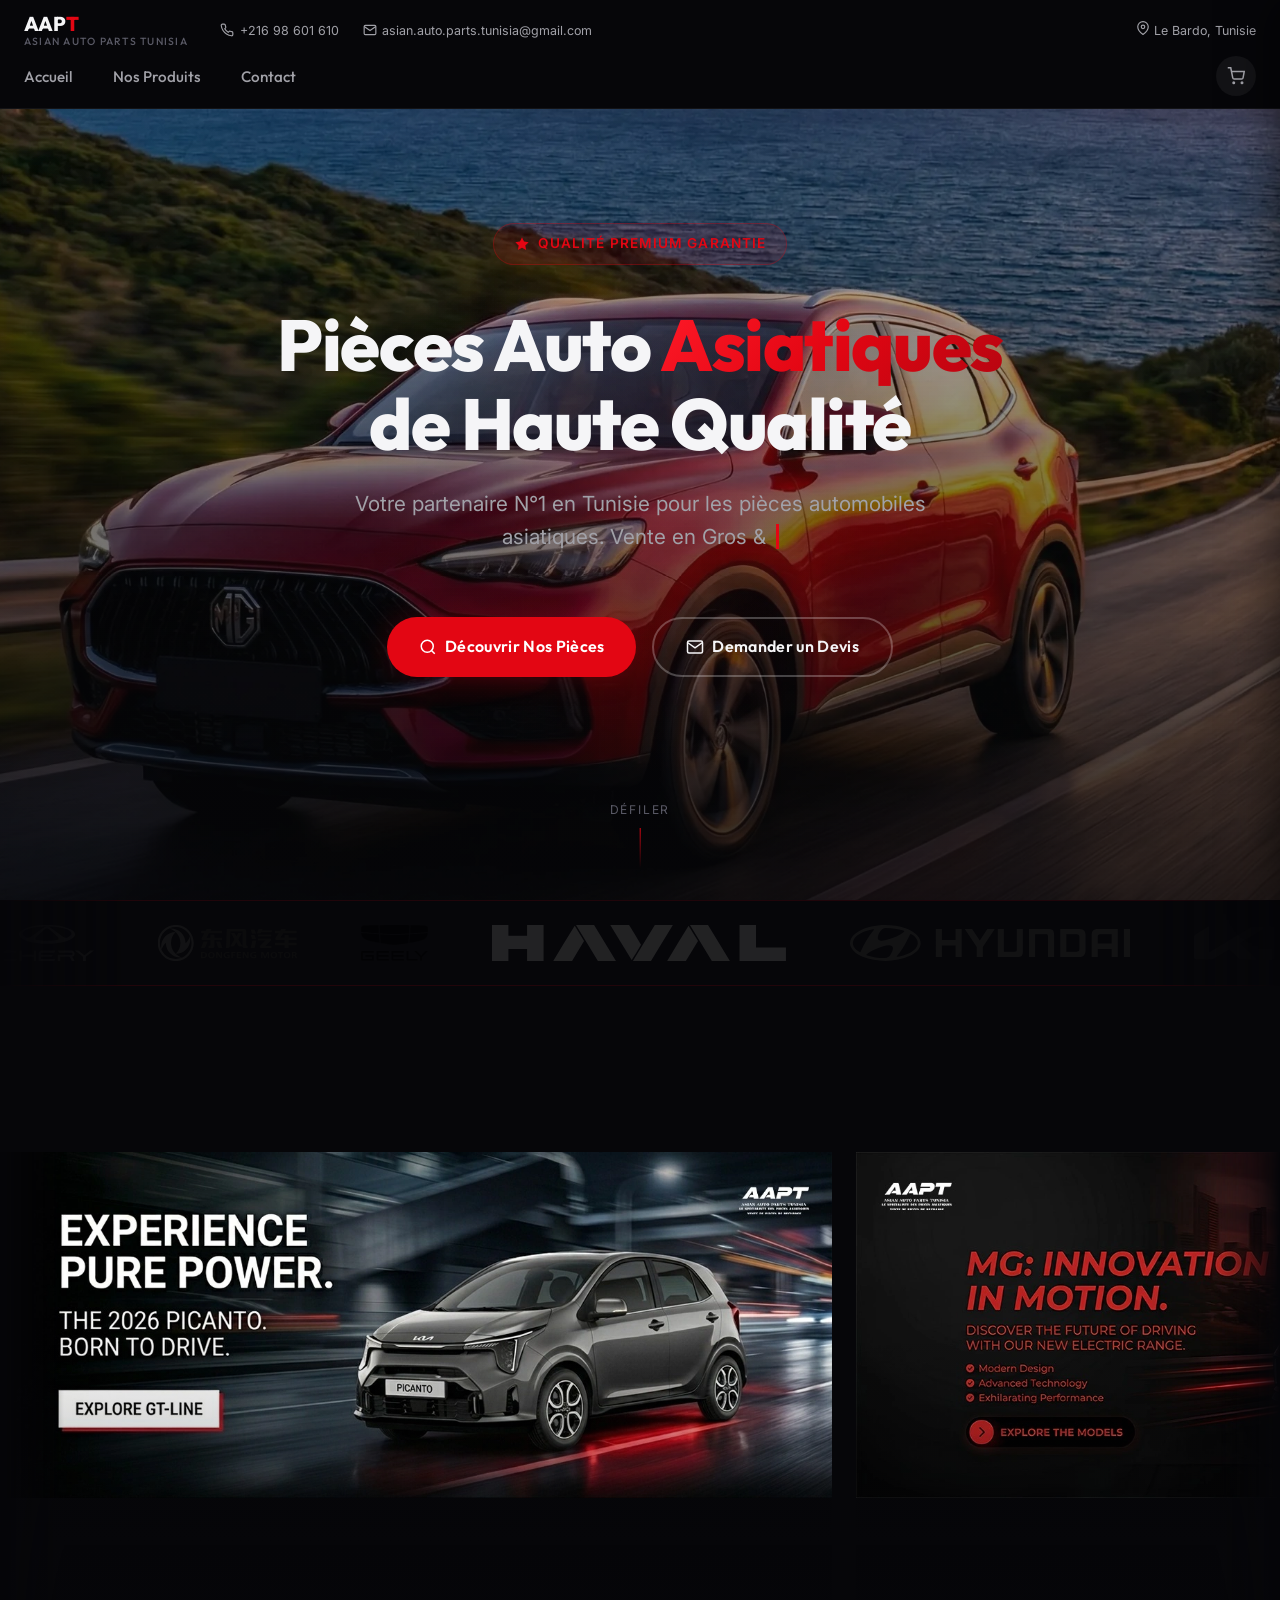
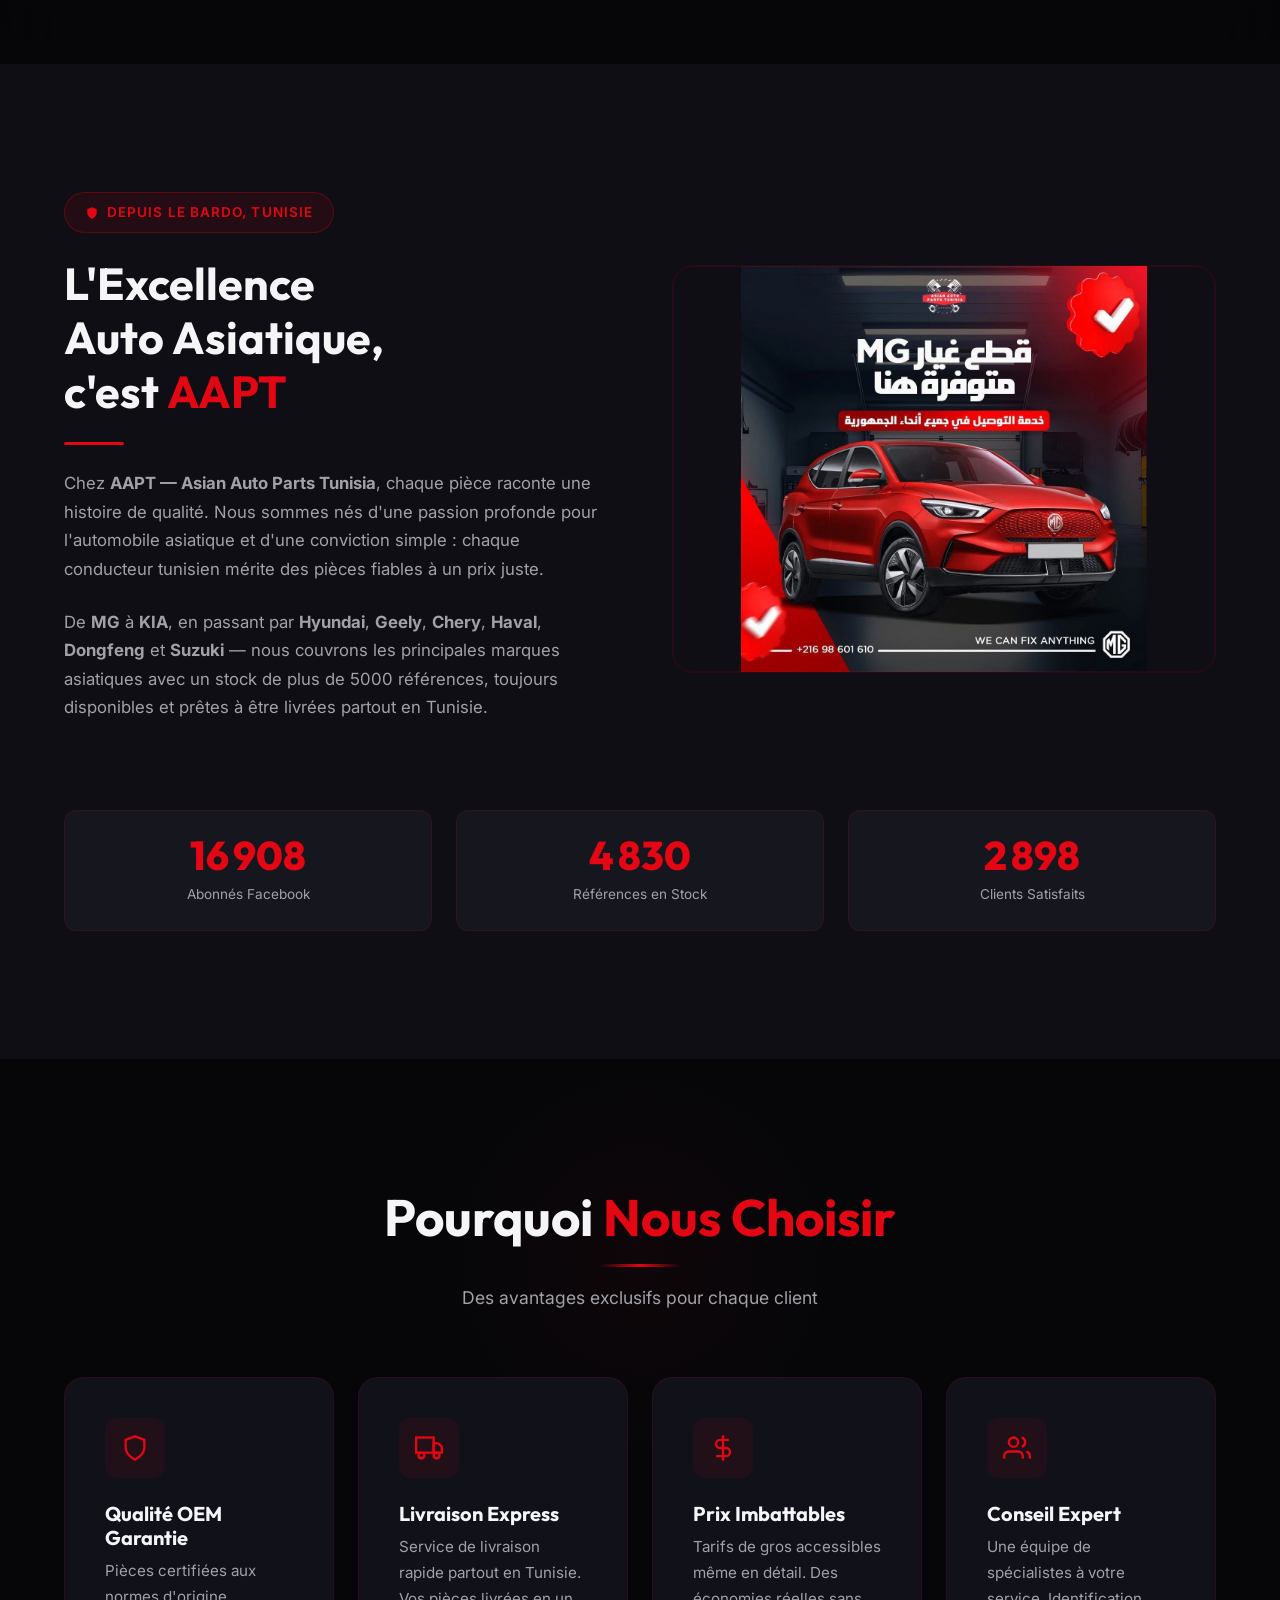
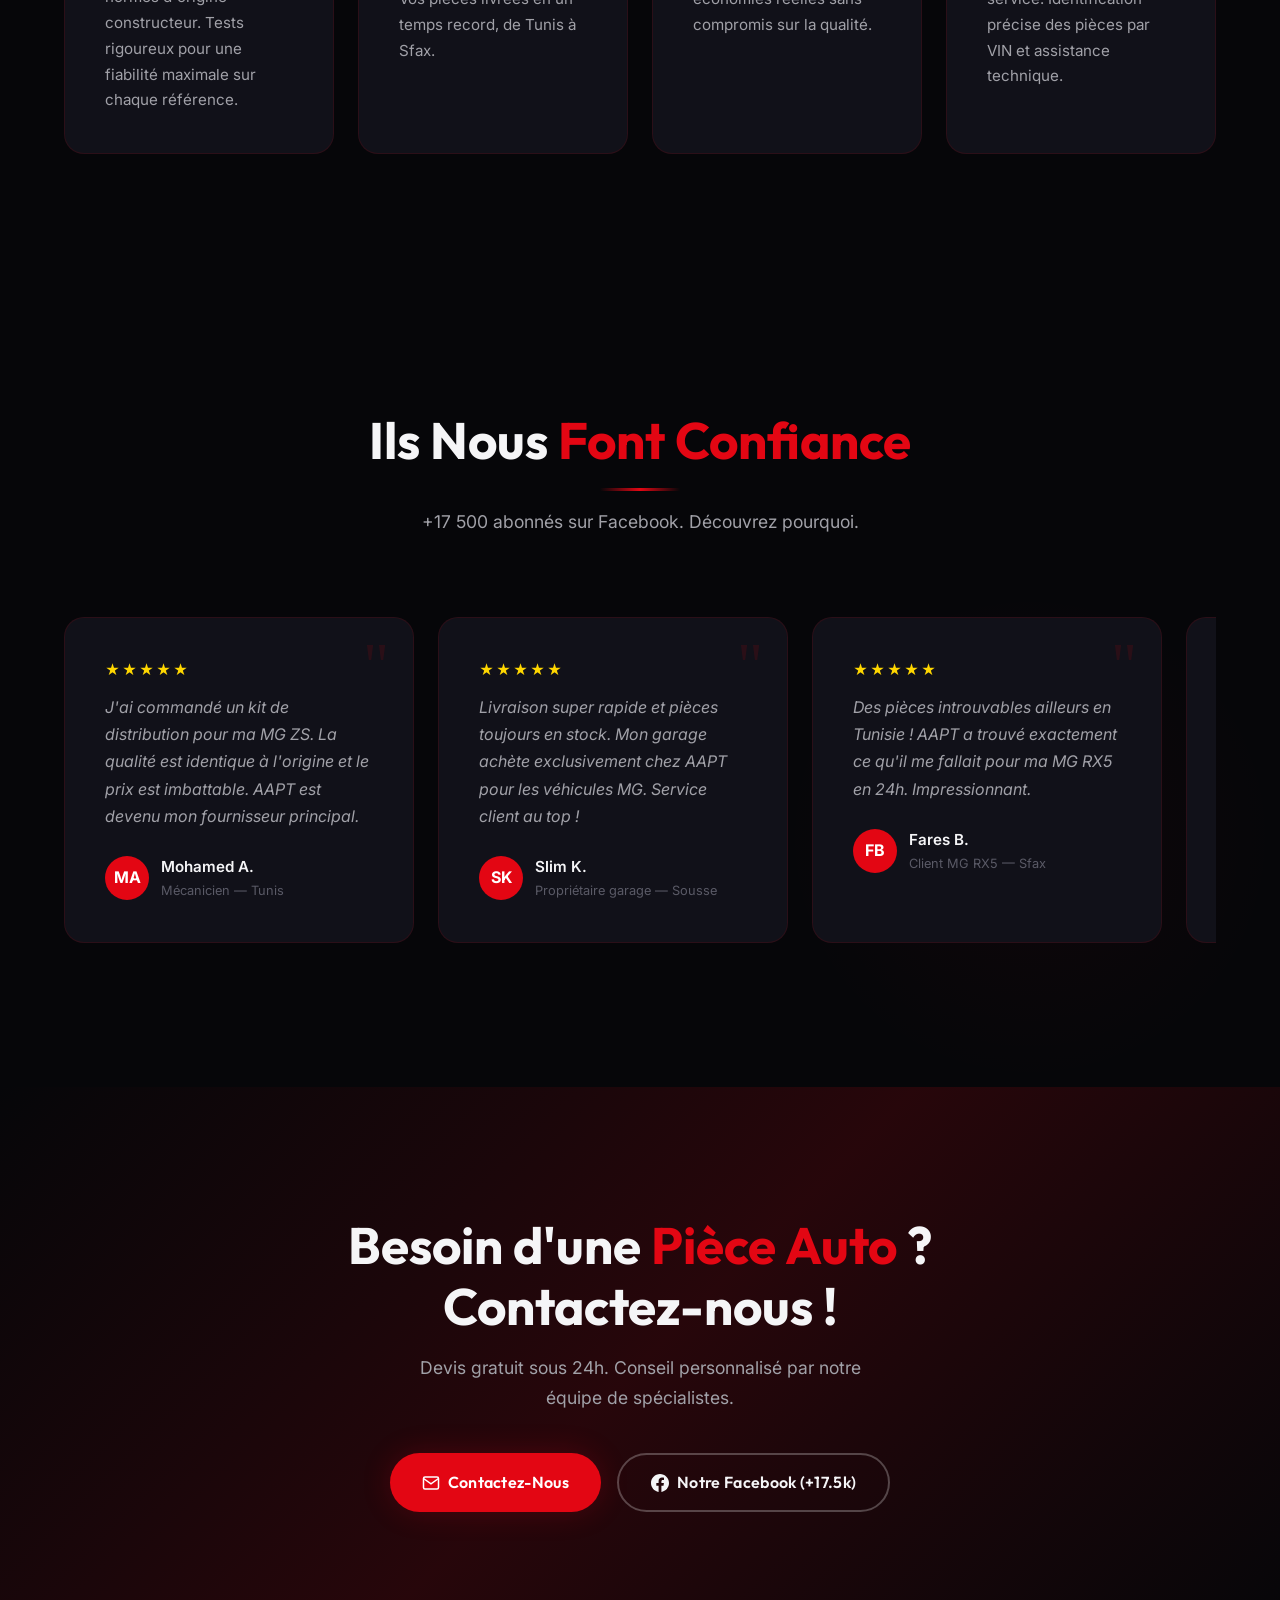
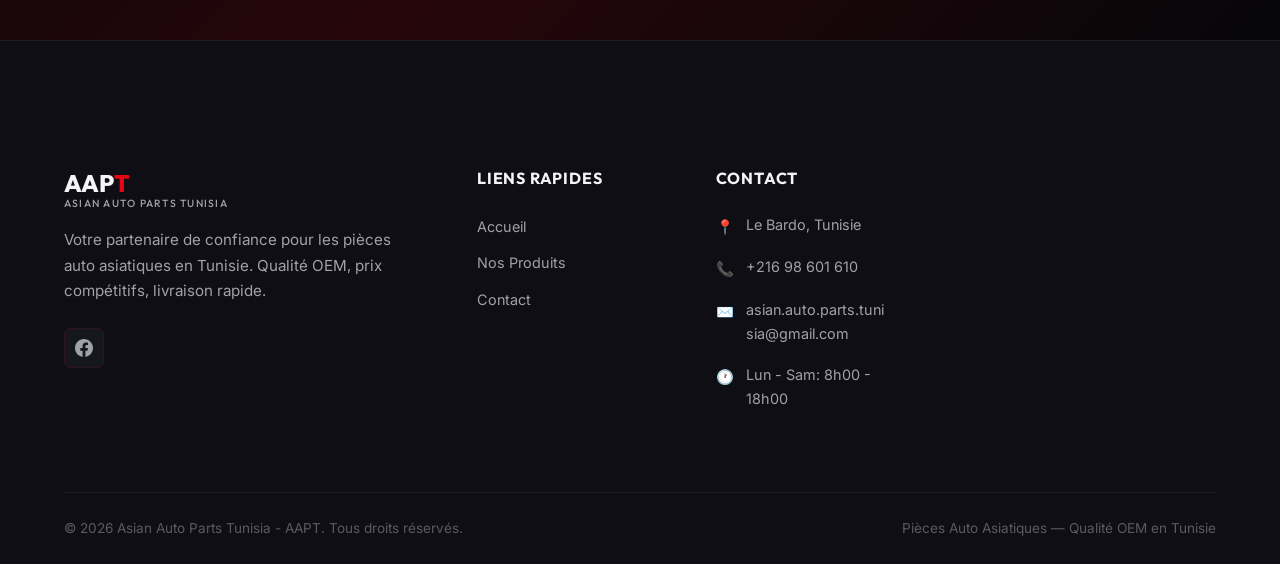
==== commit 65bbd2e5: "commit" ====
--- a/index.html
+++ b/index.html
@@ -1520,8 +1520,15 @@
                 <option value="Chery">Chery</option>
                 <option value="Haval">Haval</option>
                 <option value="Dongfeng">Dongfeng</option>
+                <option value="Mahindra">Mahindra</option>
                 <option value="Suzuki">Suzuki</option>
                 <option value="Autre">Autre</option>
+              </select>
+            </div>
+            <div class="form-group full-width" id="umModelGroup" style="display:none;">
+              <label for="umModel">Modèle du Véhicule *</label>
+              <select id="umModel" name="model" required>
+                <option value="">— Sélectionnez un modèle —</option>
               </select>
             </div>
             <div class="form-group full-width" id="umAdresseGroup" style="display:none;">
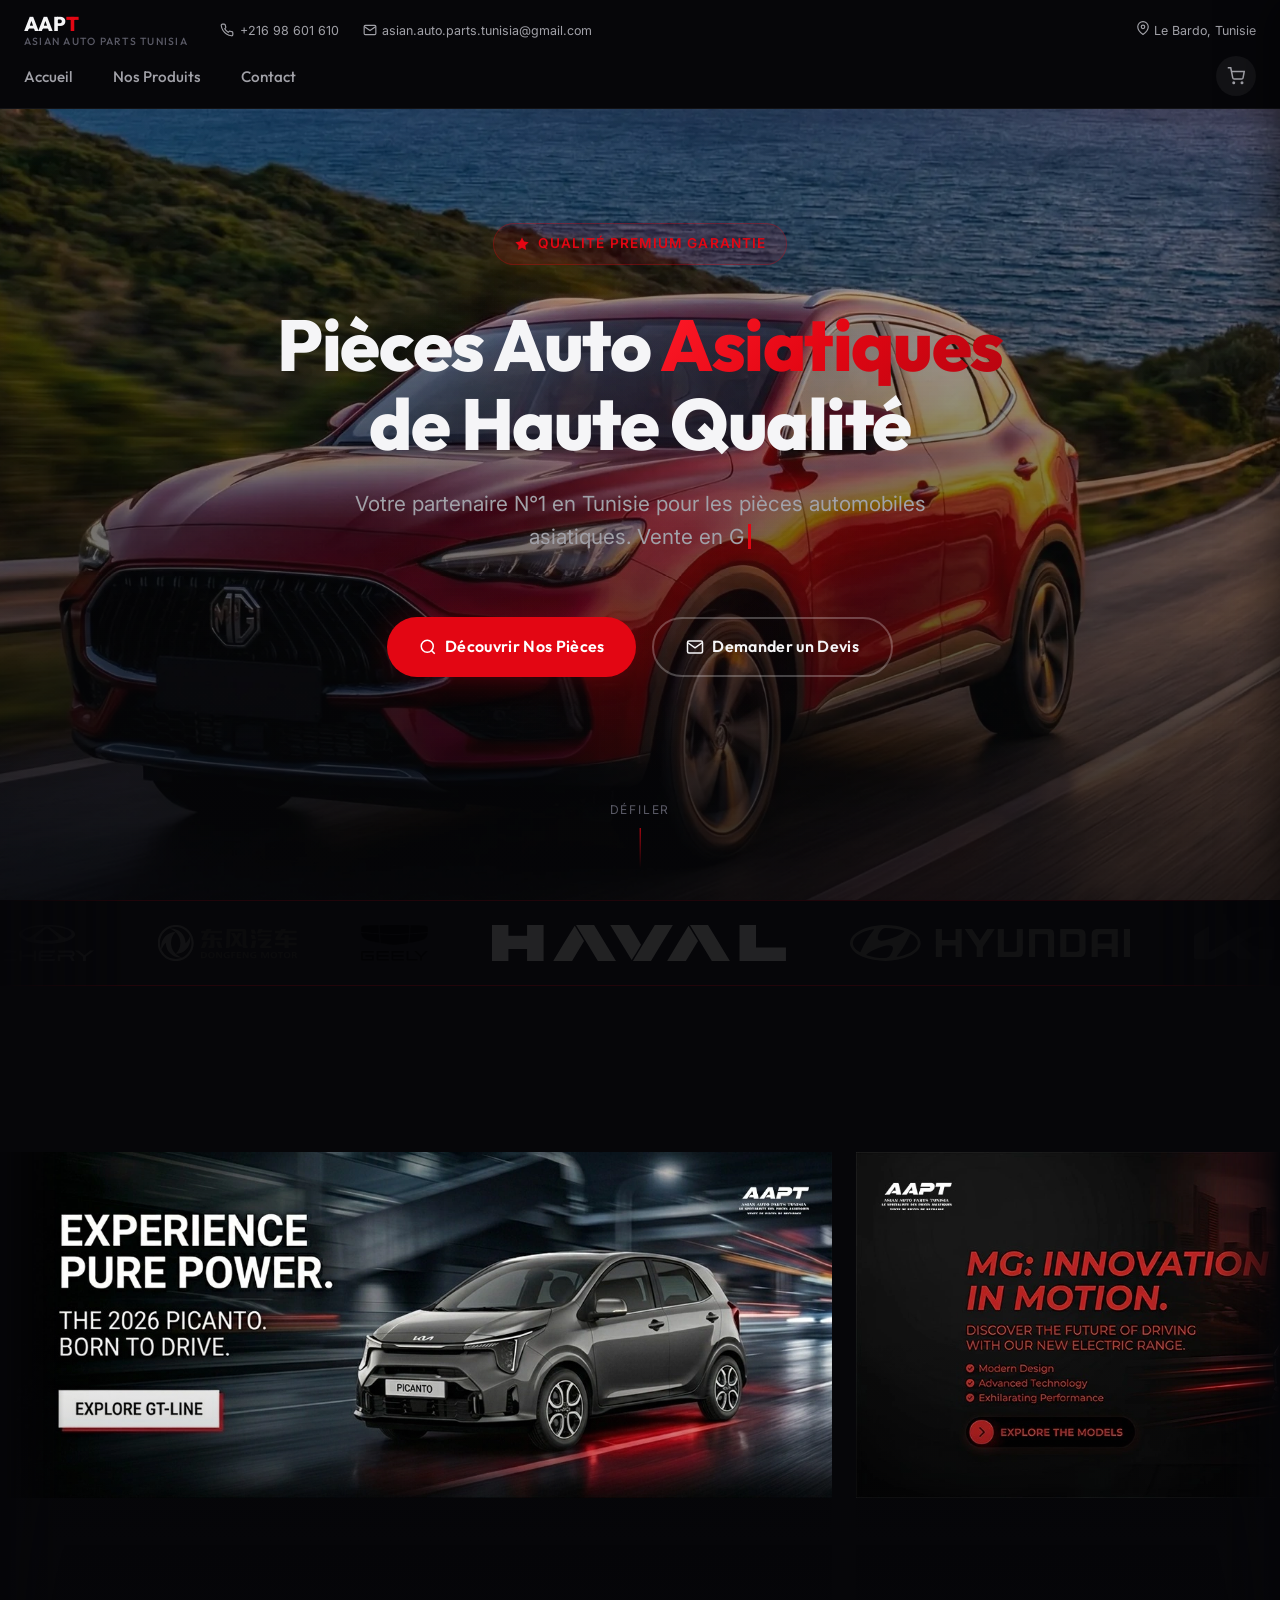
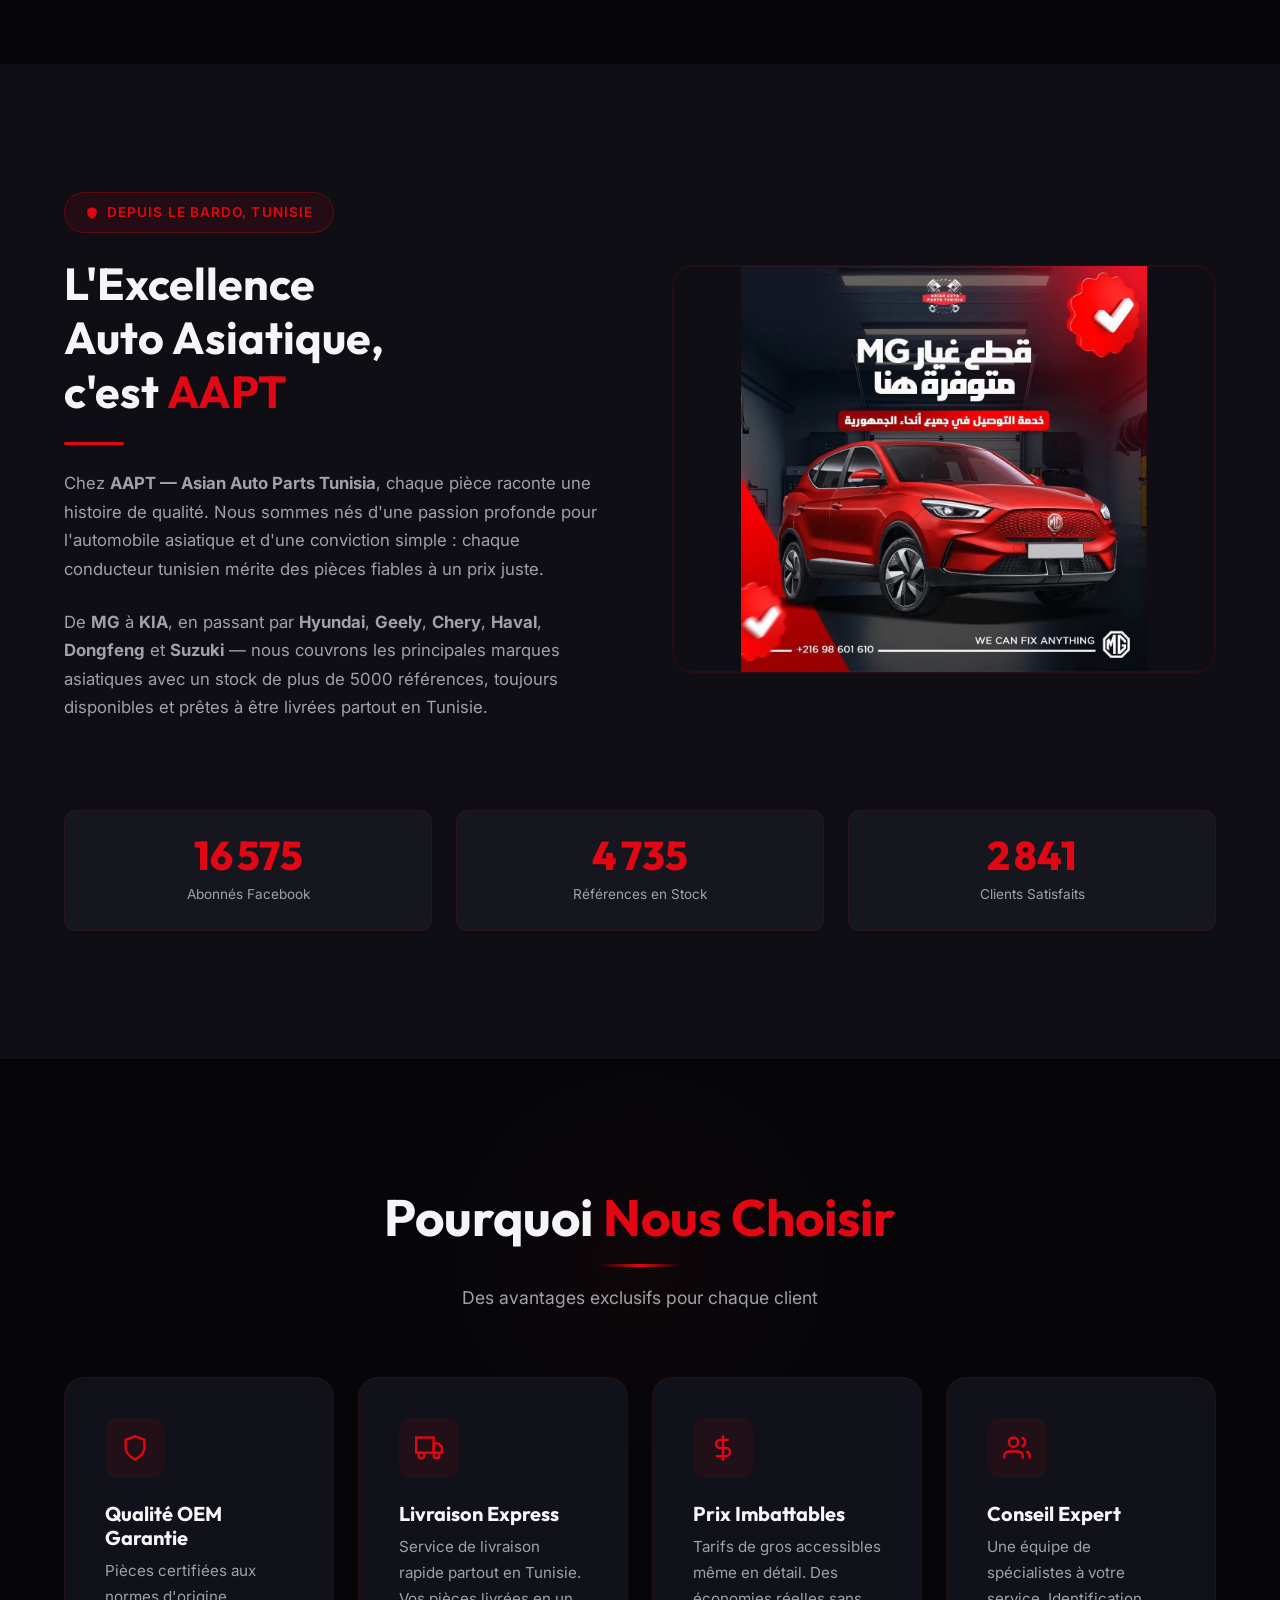
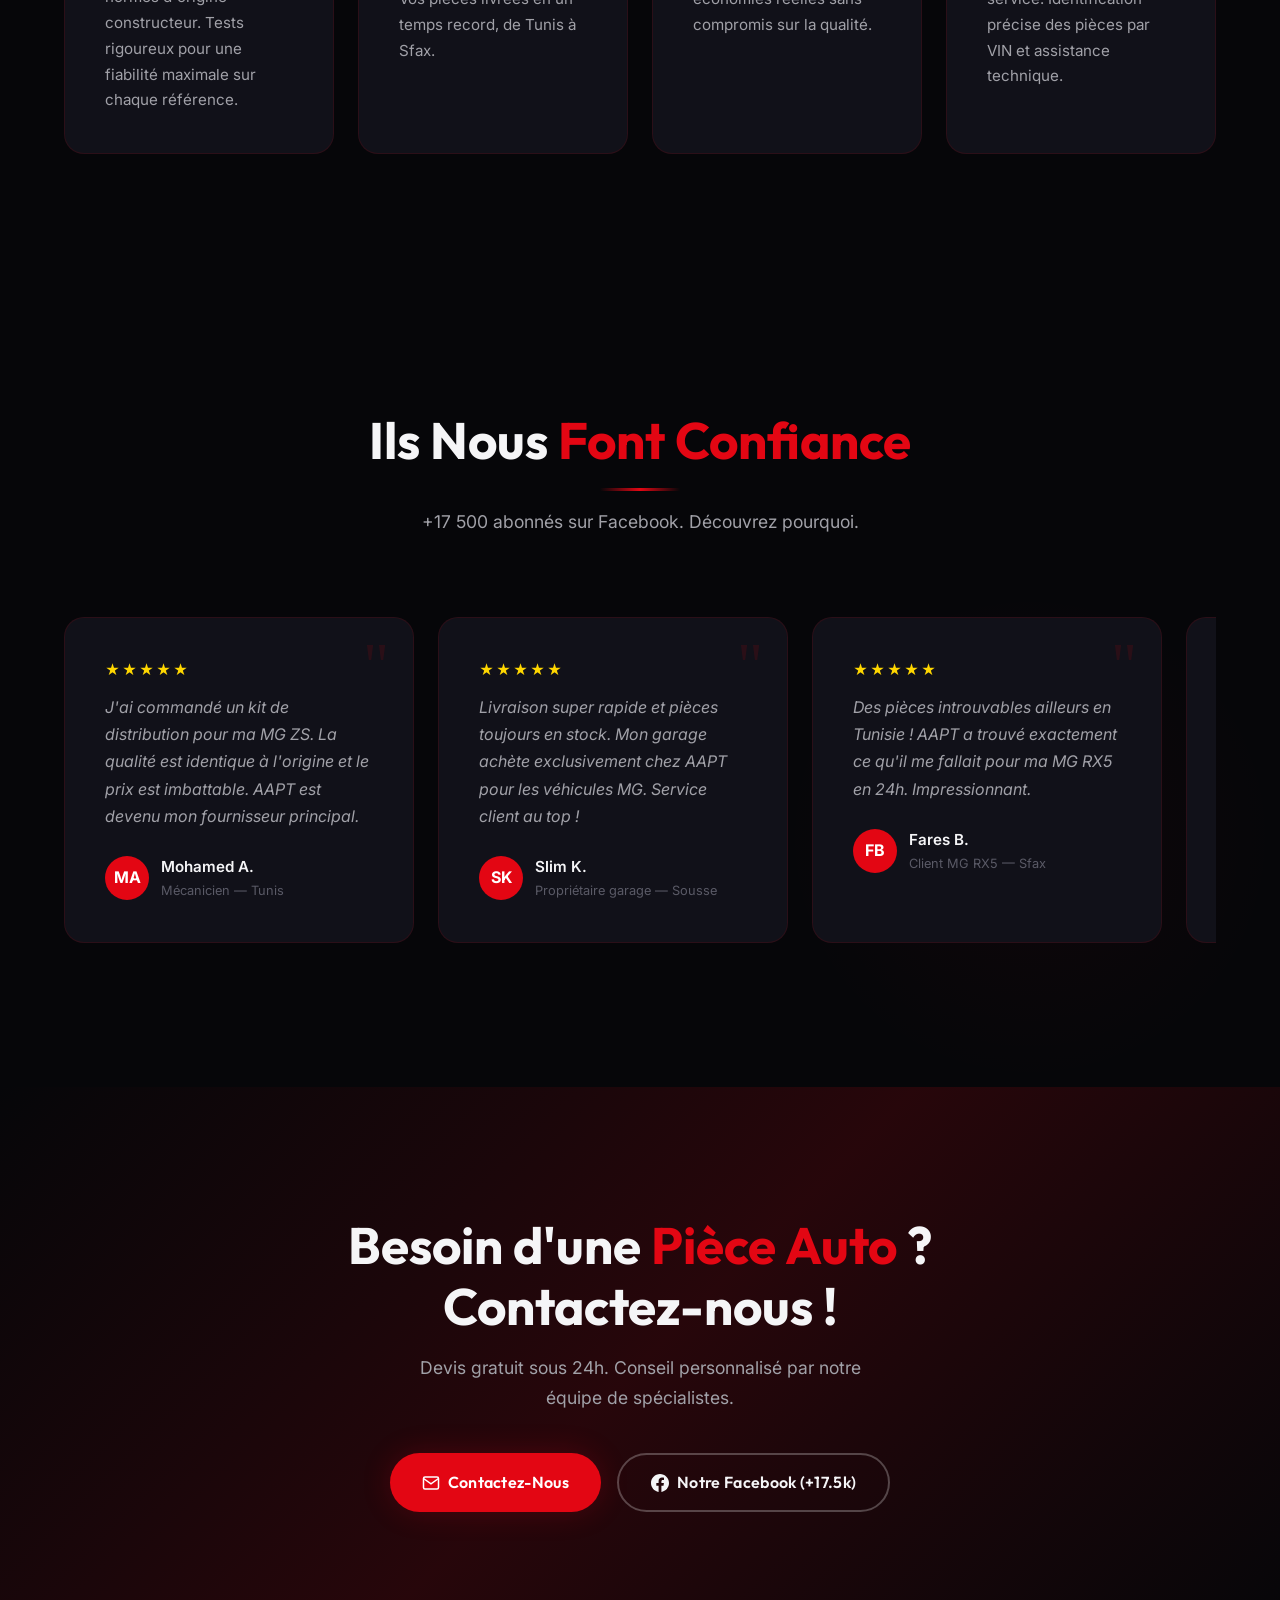
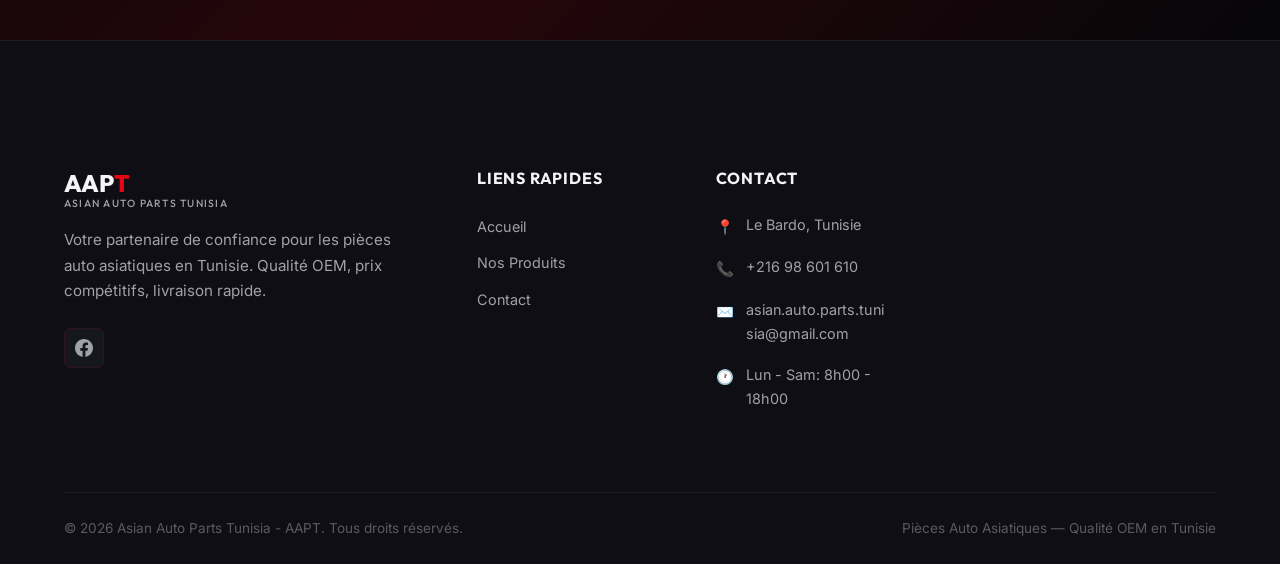
==== commit 1be1558e: "c" ====
--- a/index.html
+++ b/index.html
@@ -705,16 +705,25 @@
               </ul>
             </div>
             <div class="brand-model-card" data-brand="mahindra">
-              <button class="brand-model-header" onclick="selectModel('Mahindra','Mahindra')">
+              <button class="brand-model-header" onclick="toggleBrandModels(this)">
                 <img src="img/logo/Mahindra-Logo.png" alt="" width="28" height="28">
                 <span>MAHINDRA</span>
+                <svg class="brand-model-chevron" width="18" height="18" viewBox="0 0 24 24" fill="none" stroke="currentColor" stroke-width="2"><polyline points="6 9 12 15 18 9"/></svg>
               </button>
+              <ul class="brand-model-list">
+                <li onclick="selectModel('Mahindra','KUV 100')">KUV 100</li>
+                <li onclick="selectModel('Mahindra','KUV 300')">KUV 300</li>
+              </ul>
             </div>
             <div class="brand-model-card" data-brand="dongfeng">
-              <button class="brand-model-header" onclick="selectModel('Dongfeng','Dongfeng')">
+              <button class="brand-model-header" onclick="toggleBrandModels(this)">
                 <img src="img/logo/Dongfeng_Motor_logo.svg" alt="" width="28" height="28">
                 <span>DONGFENG</span>
+                <svg class="brand-model-chevron" width="18" height="18" viewBox="0 0 24 24" fill="none" stroke="currentColor" stroke-width="2"><polyline points="6 9 12 15 18 9"/></svg>
               </button>
+              <ul class="brand-model-list">
+                <li onclick="selectModel('Dongfeng','S50')">S50</li>
+              </ul>
             </div>
             <div class="brand-model-card" data-brand="kia">
               <button class="brand-model-header" onclick="toggleBrandModels(this)">
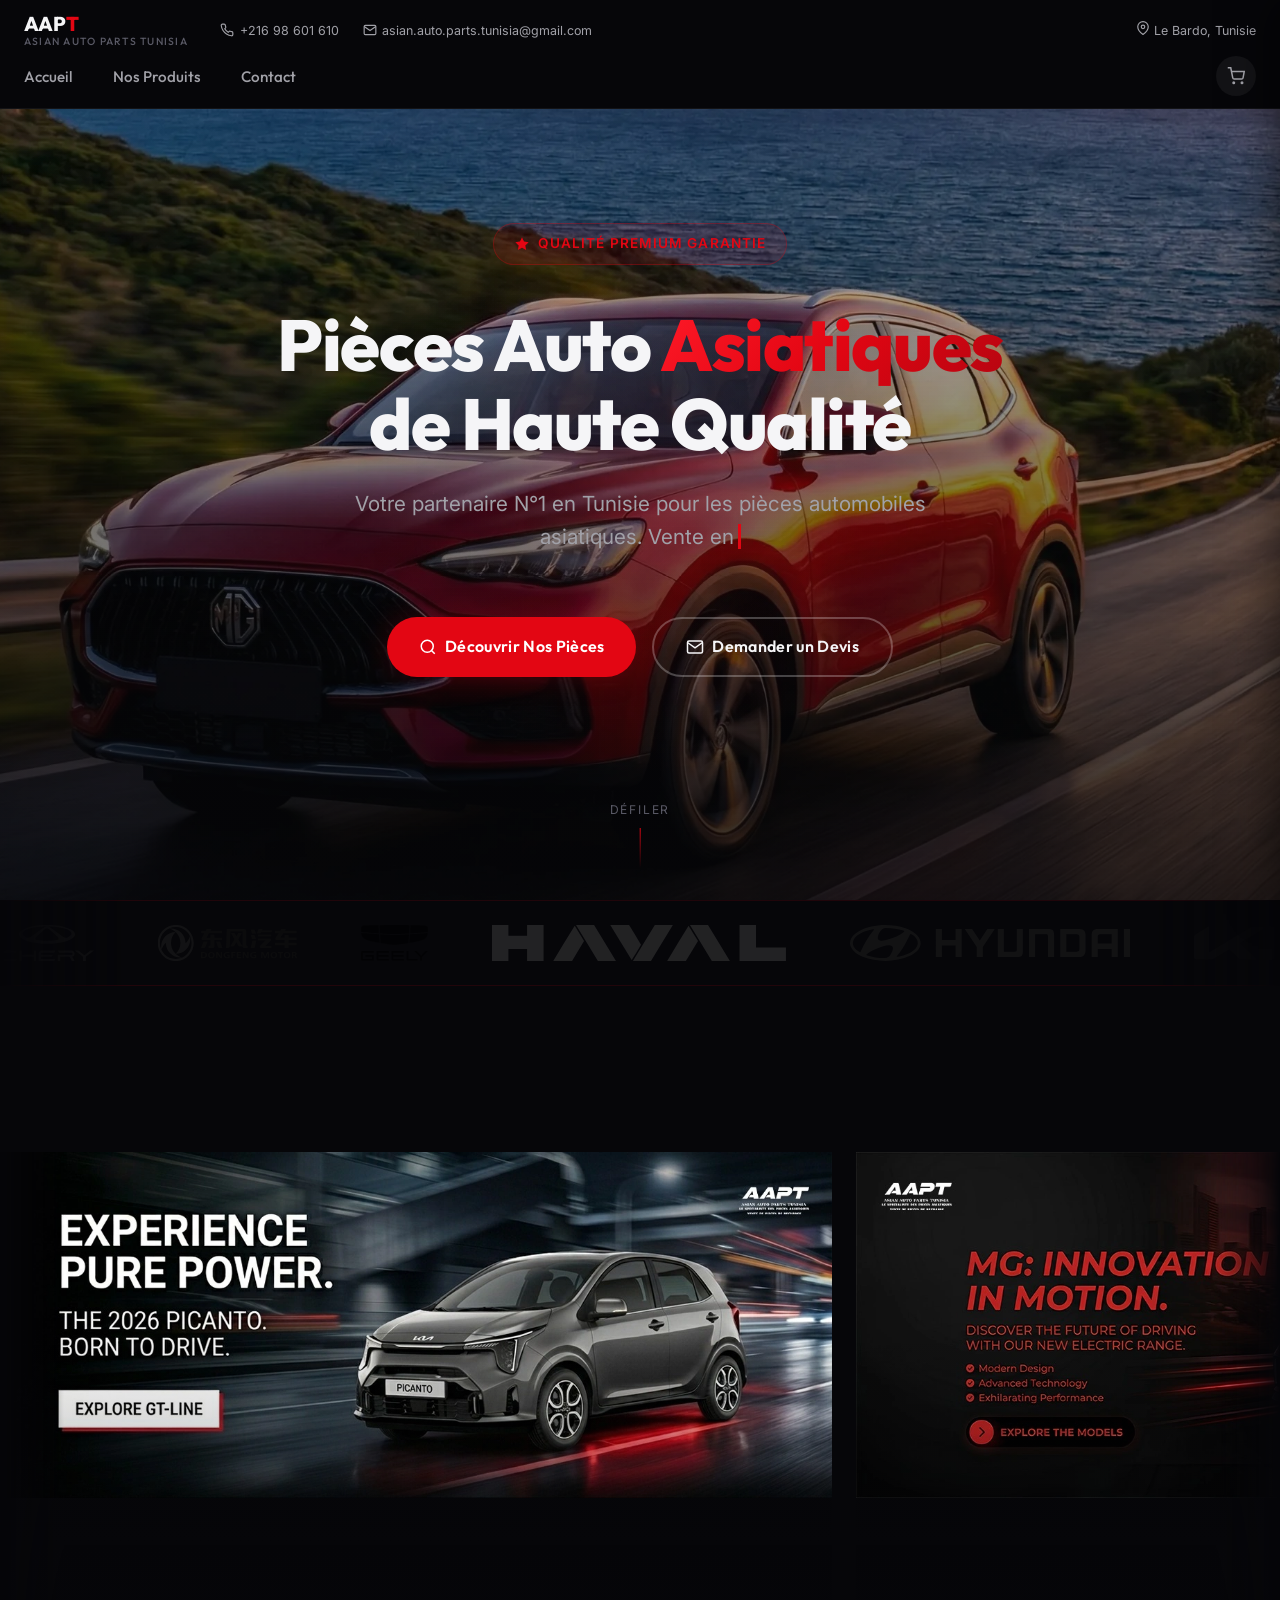
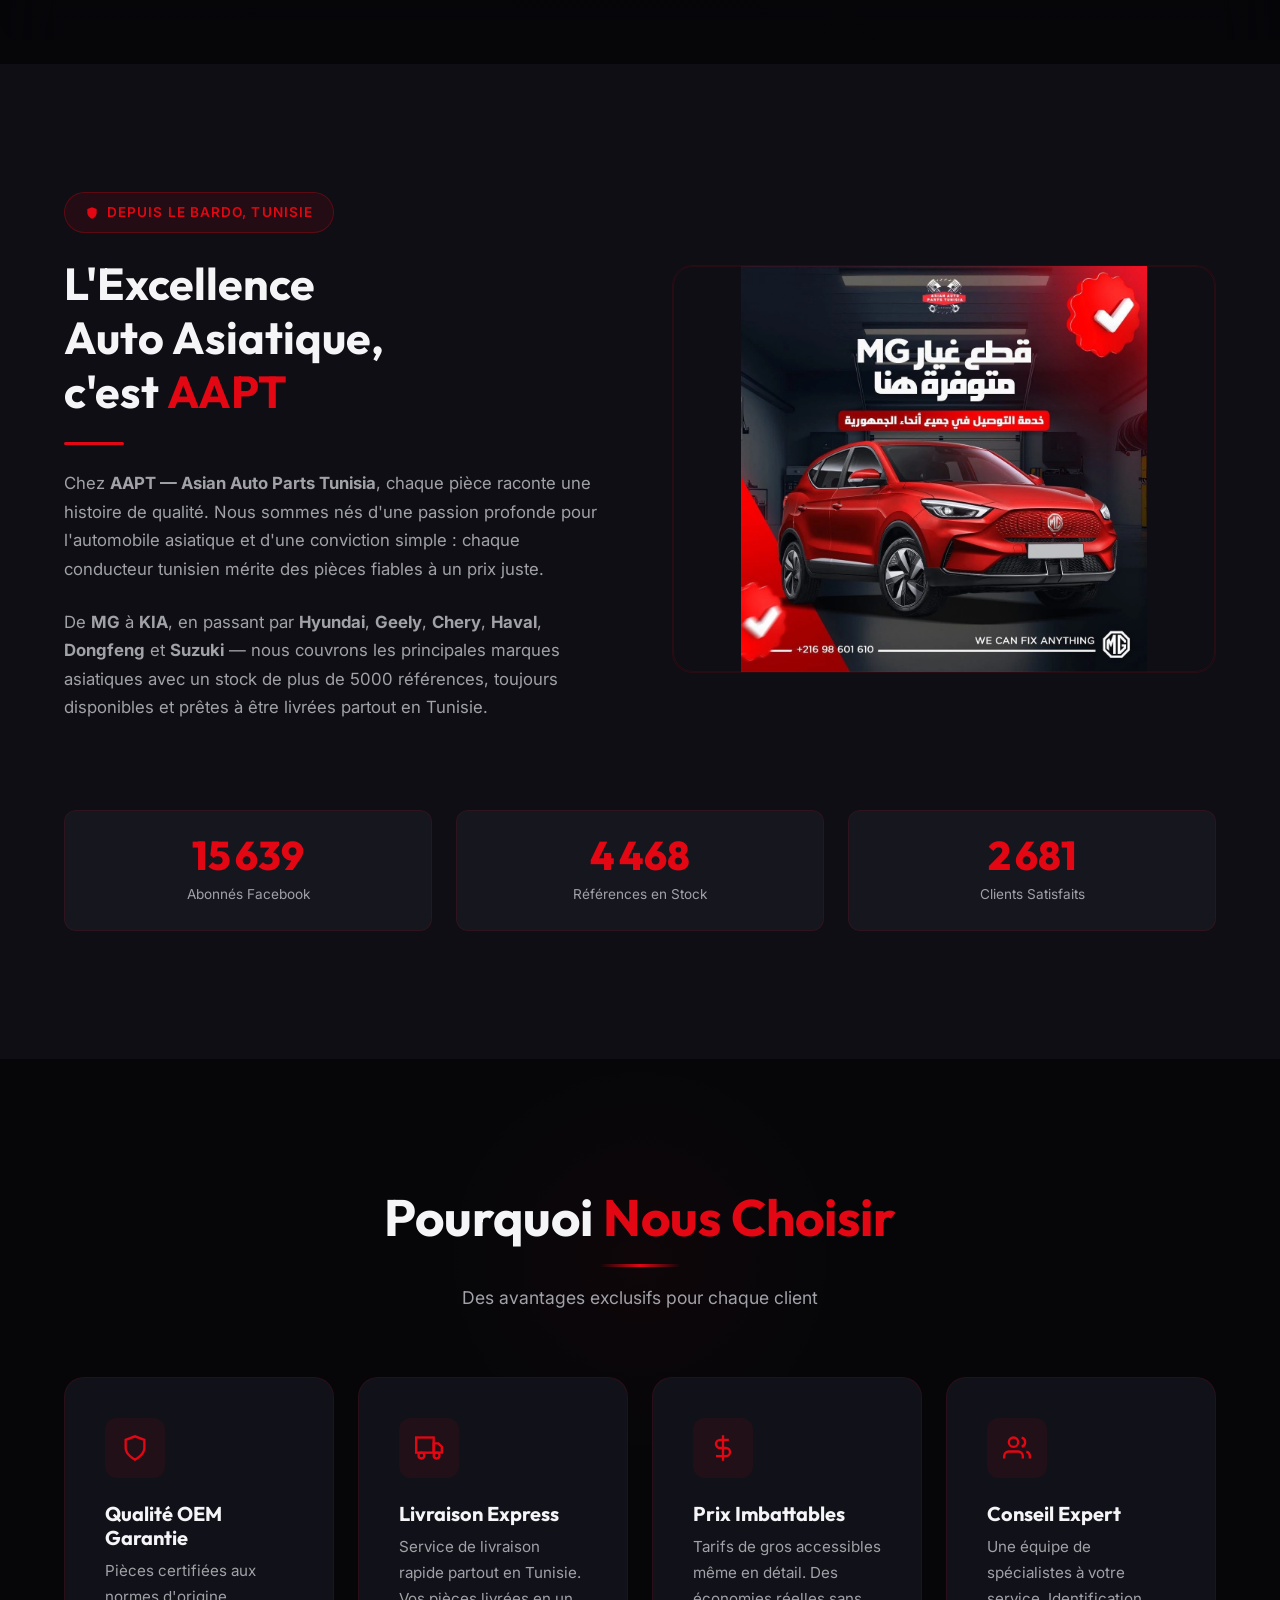
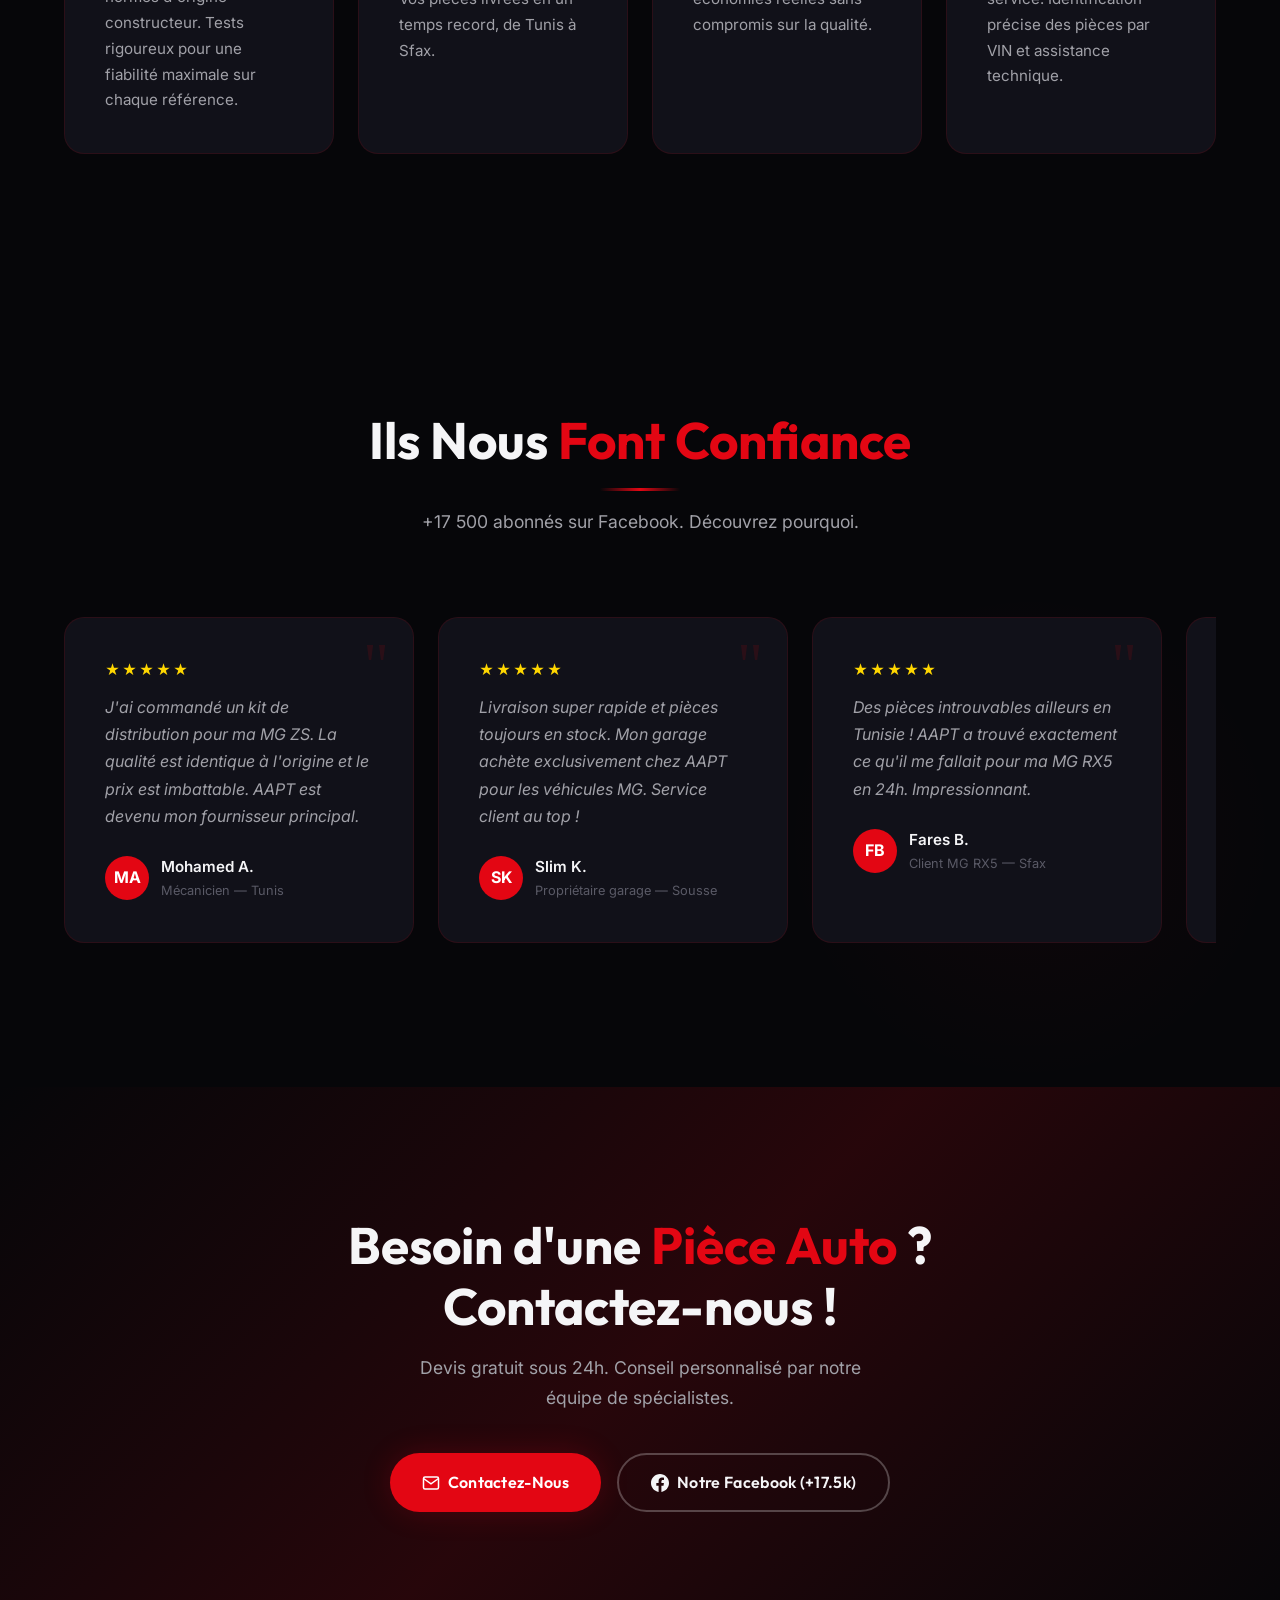
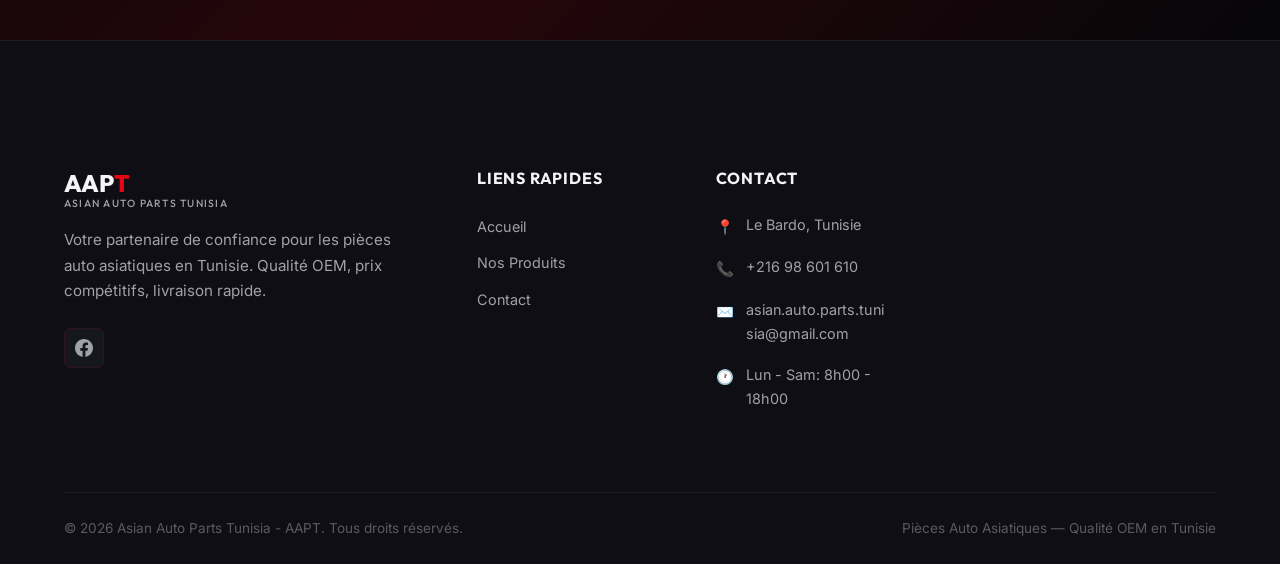
==== commit 732b7499: "Update index.html" ====
--- a/index.html
+++ b/index.html
@@ -1540,6 +1540,10 @@
                 <option value="">— Sélectionnez un modèle —</option>
               </select>
             </div>
+            <div class="form-group full-width">
+              <label for="umCarteGrise">Numéro de Carte Grise</label>
+              <input type="text" id="umCarteGrise" name="carteGrise" placeholder="Ex: TU 1234 0125" autocomplete="off">
+            </div>
             <div class="form-group full-width" id="umAdresseGroup" style="display:none;">
               <label for="umAdresse">Adresse de Livraison *</label>
               <input type="text" id="umAdresse" name="adresse" placeholder="Votre adresse complète..."
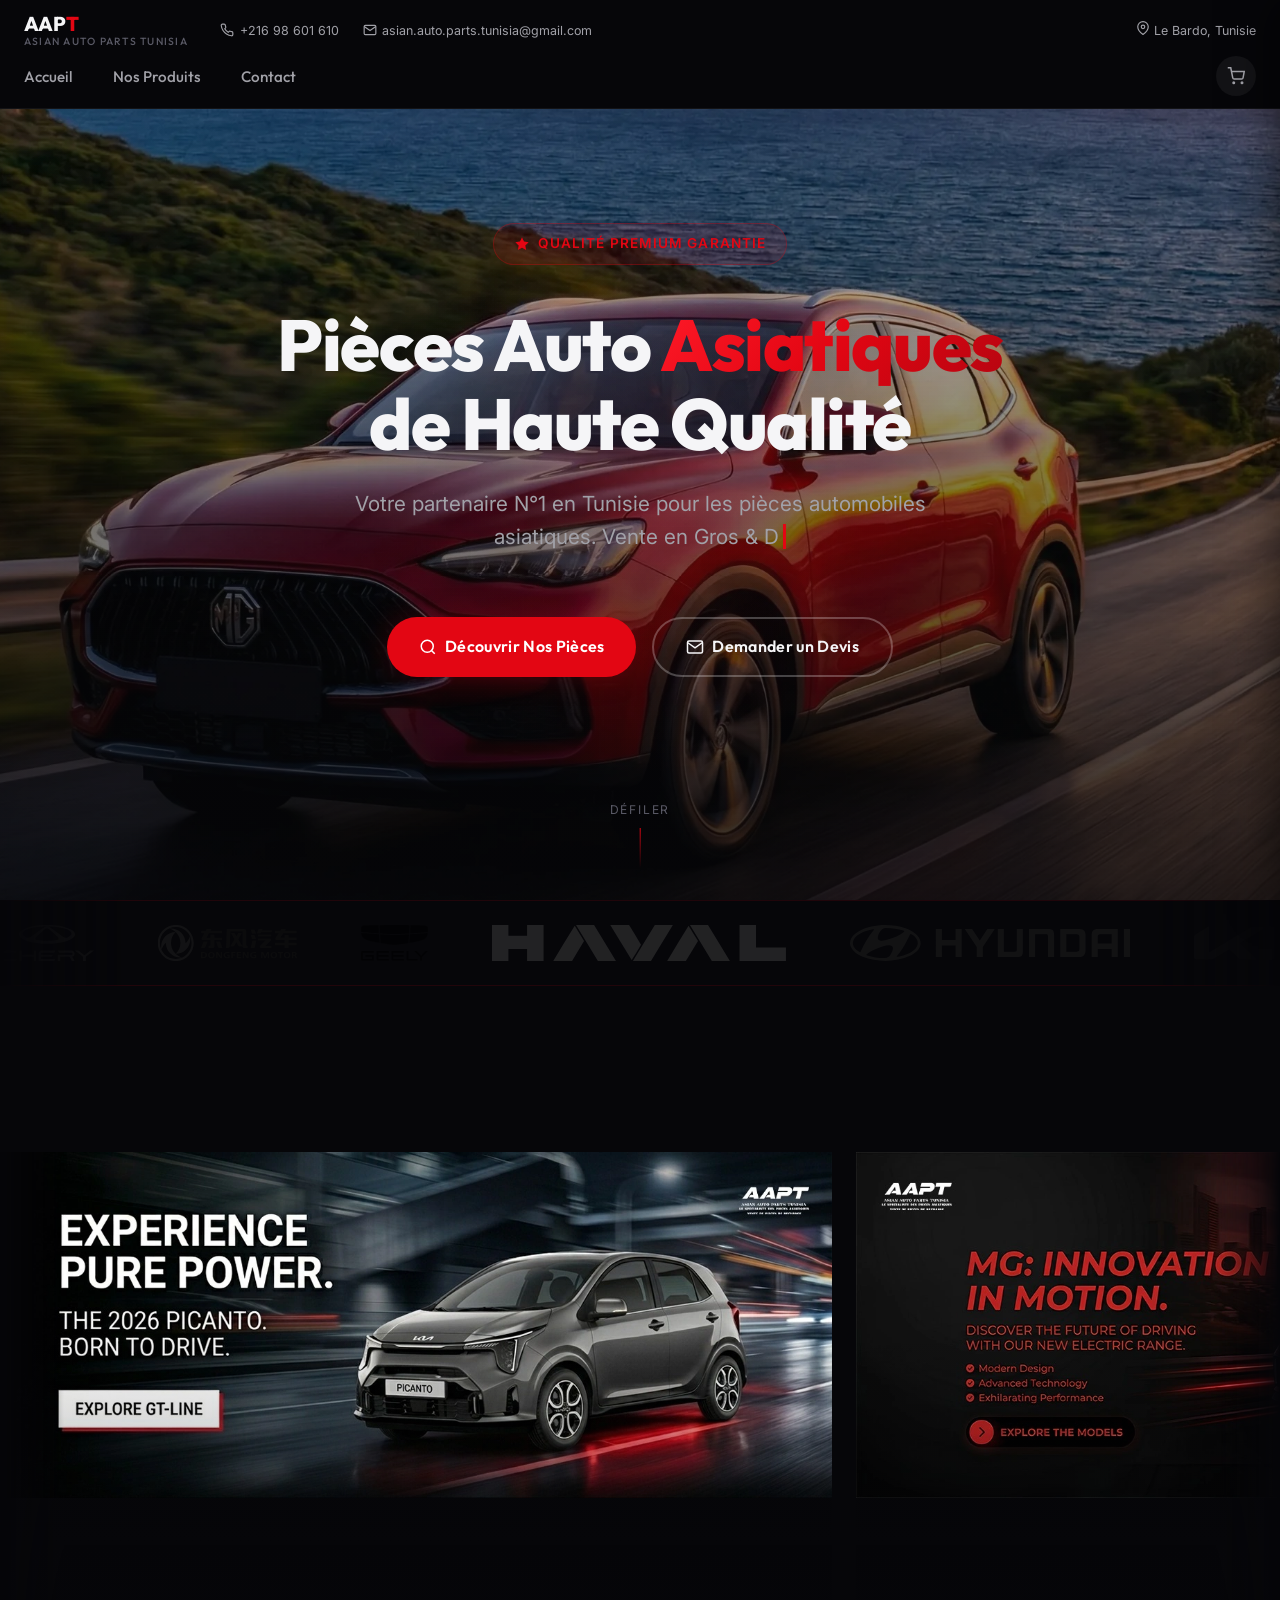
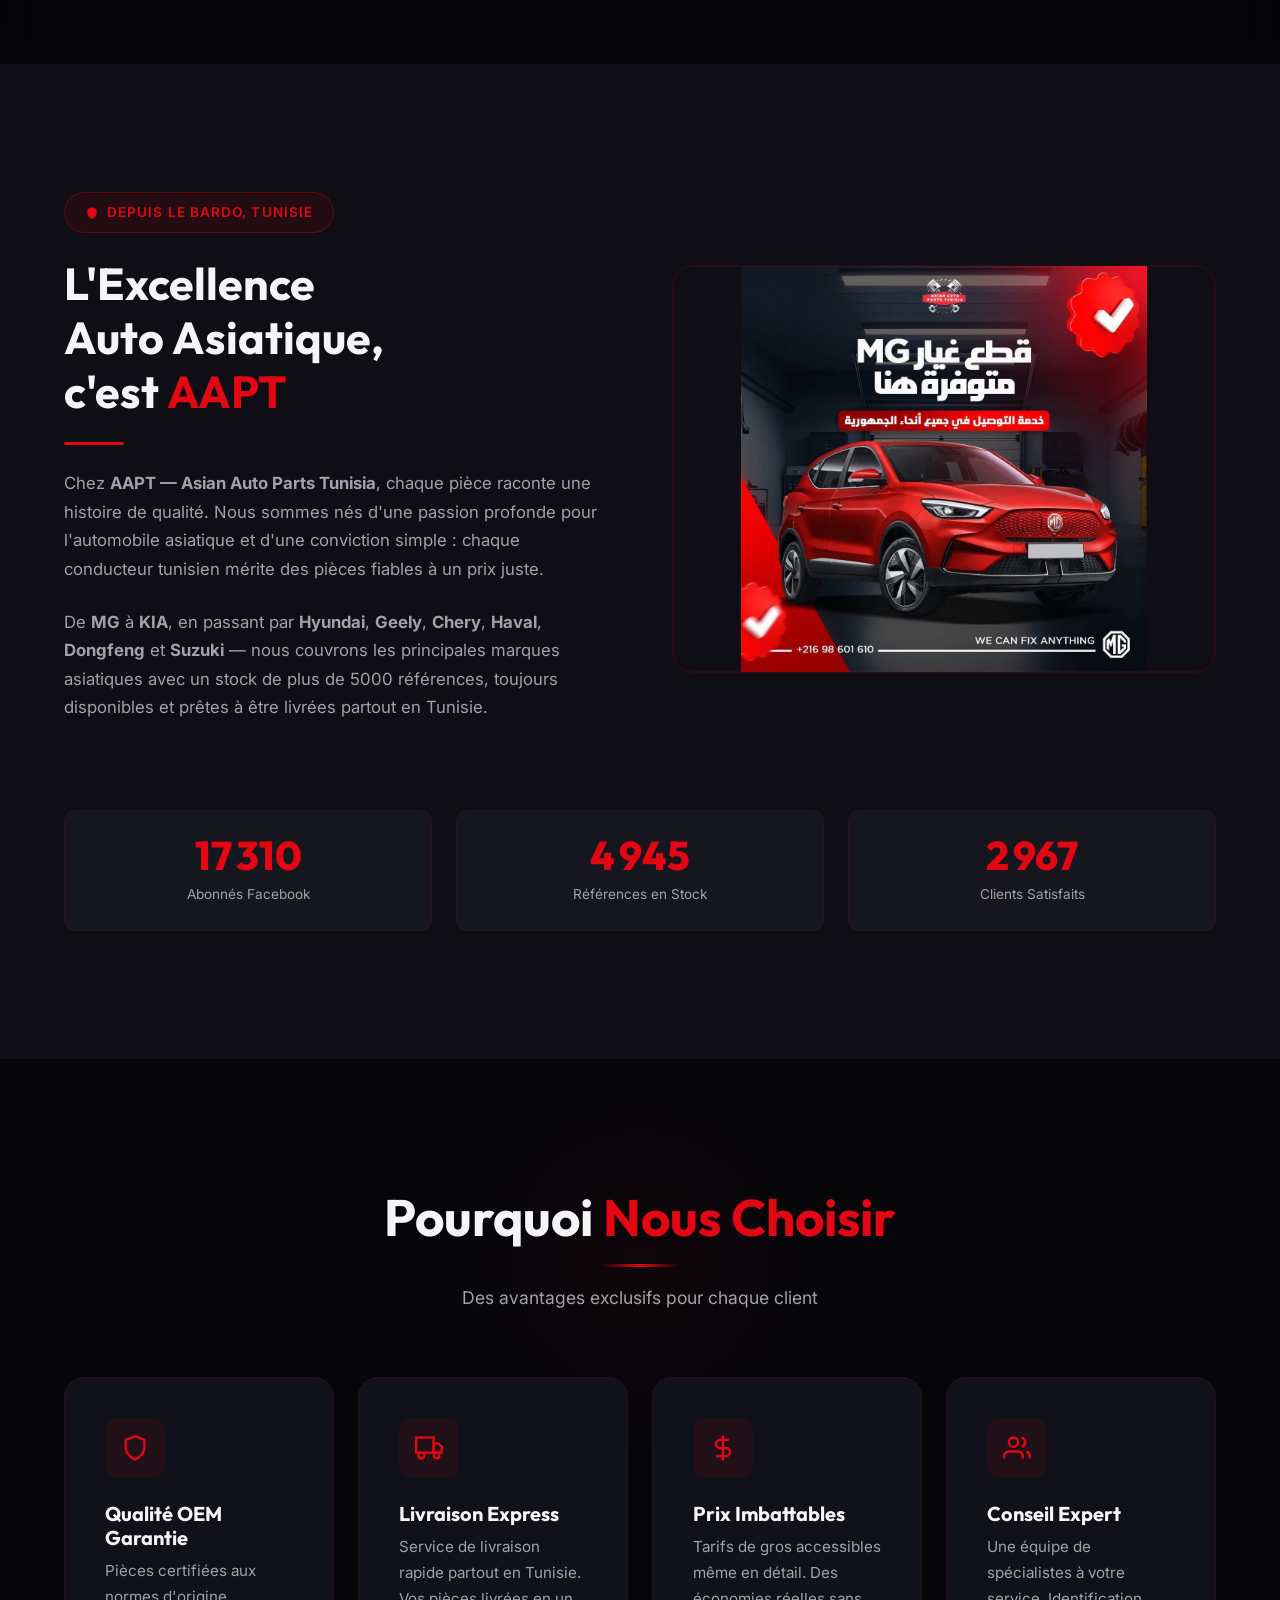
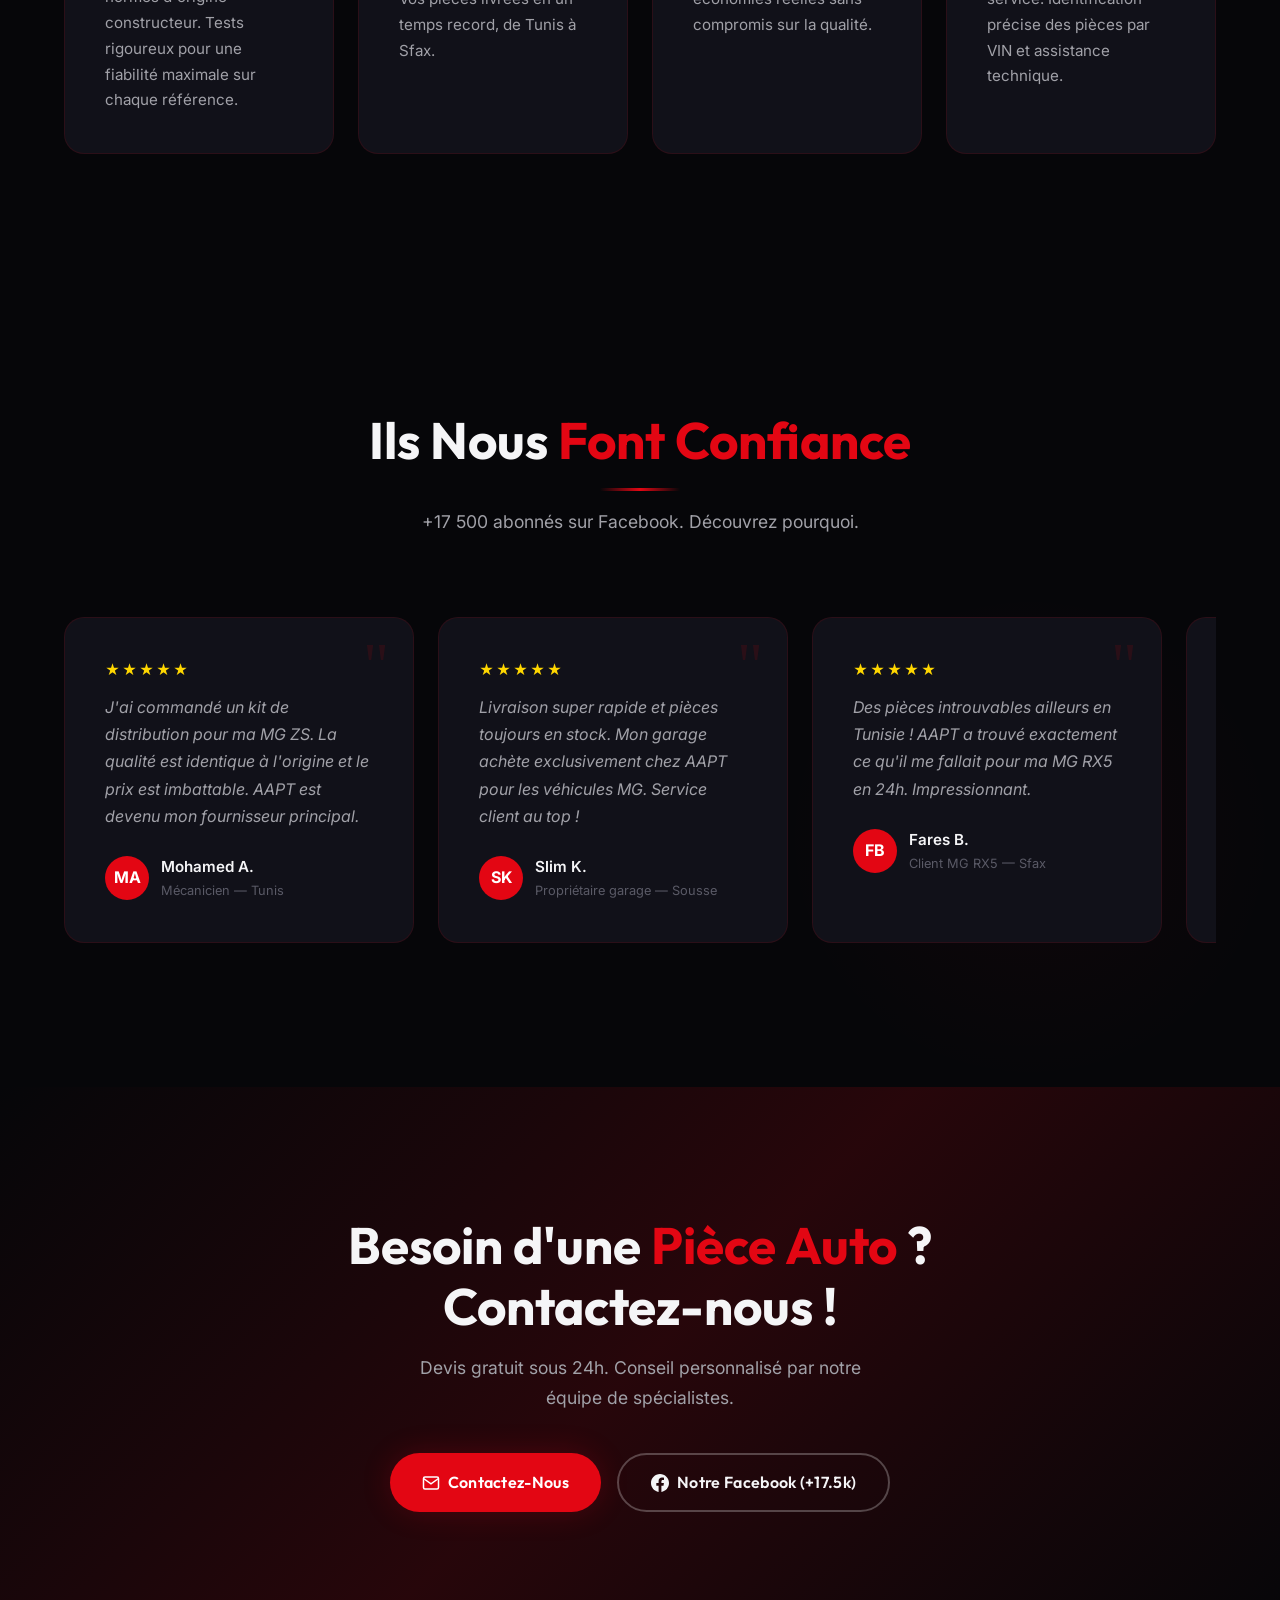
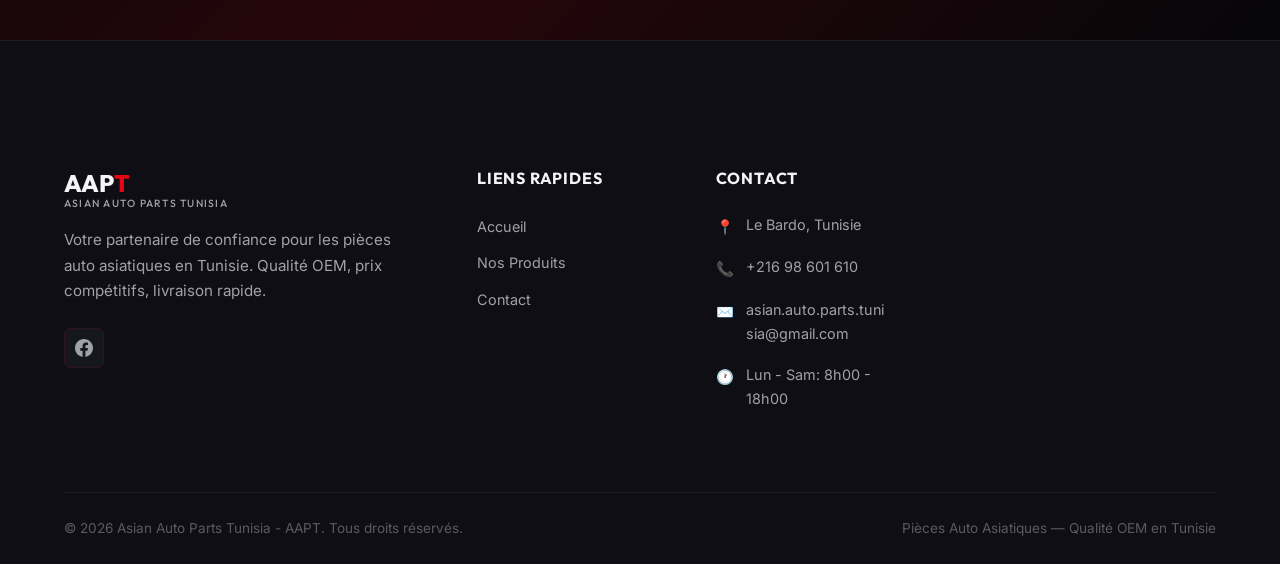
==== commit c6142306: "c" ====
--- a/index.html
+++ b/index.html
@@ -1518,6 +1518,8 @@
                 placeholder="Votre nom" required autocomplete="name"></div>
             <div class="form-group"><label for="umPhone">Téléphone *</label><input type="tel" id="umPhone" name="phone"
                 placeholder="+216 XX XXX XXX" required autocomplete="tel"></div>
+            <div class="form-group full-width"><label for="umEmail">Adresse E-mail</label><input type="email" id="umEmail" name="email"
+                placeholder="exemple@email.com" autocomplete="email"></div>
             <div class="form-group full-width">
               <label for="umBrand">Marque du Véhicule *</label>
               <select id="umBrand" name="brand" required>
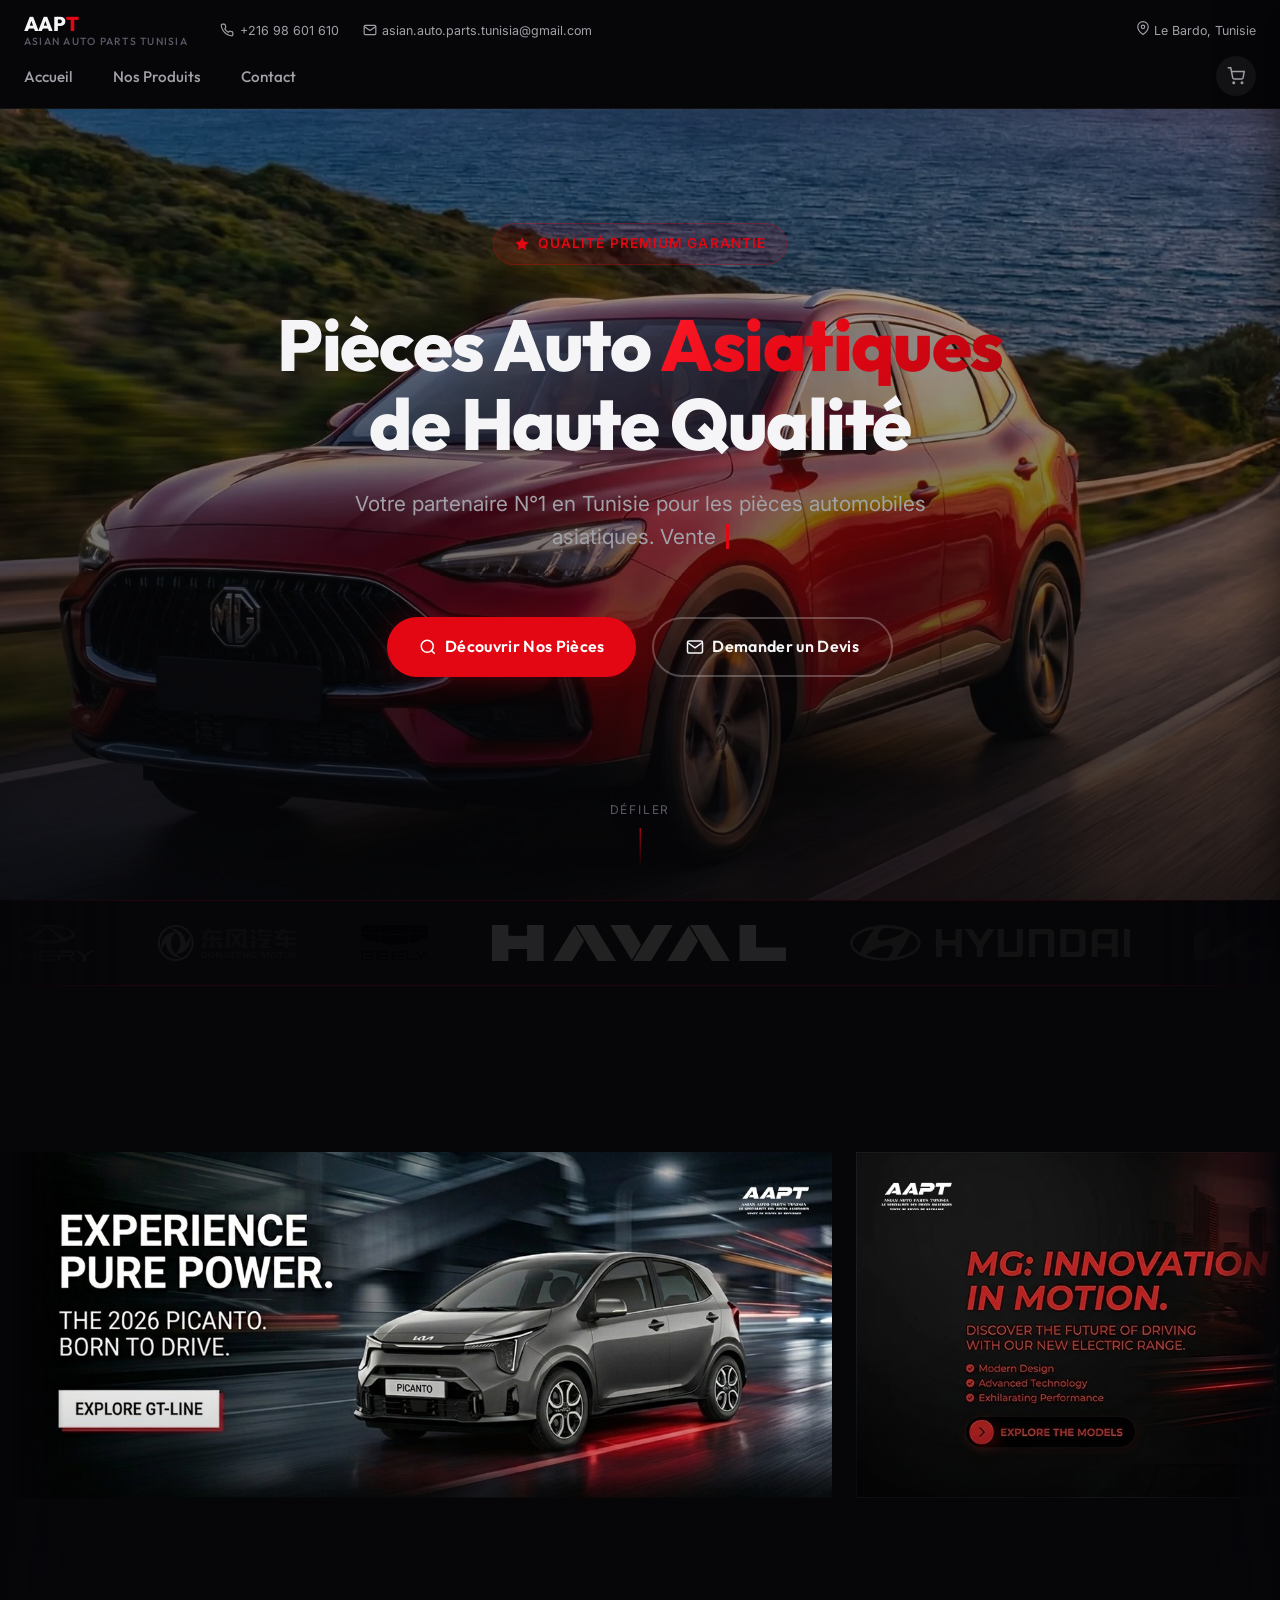
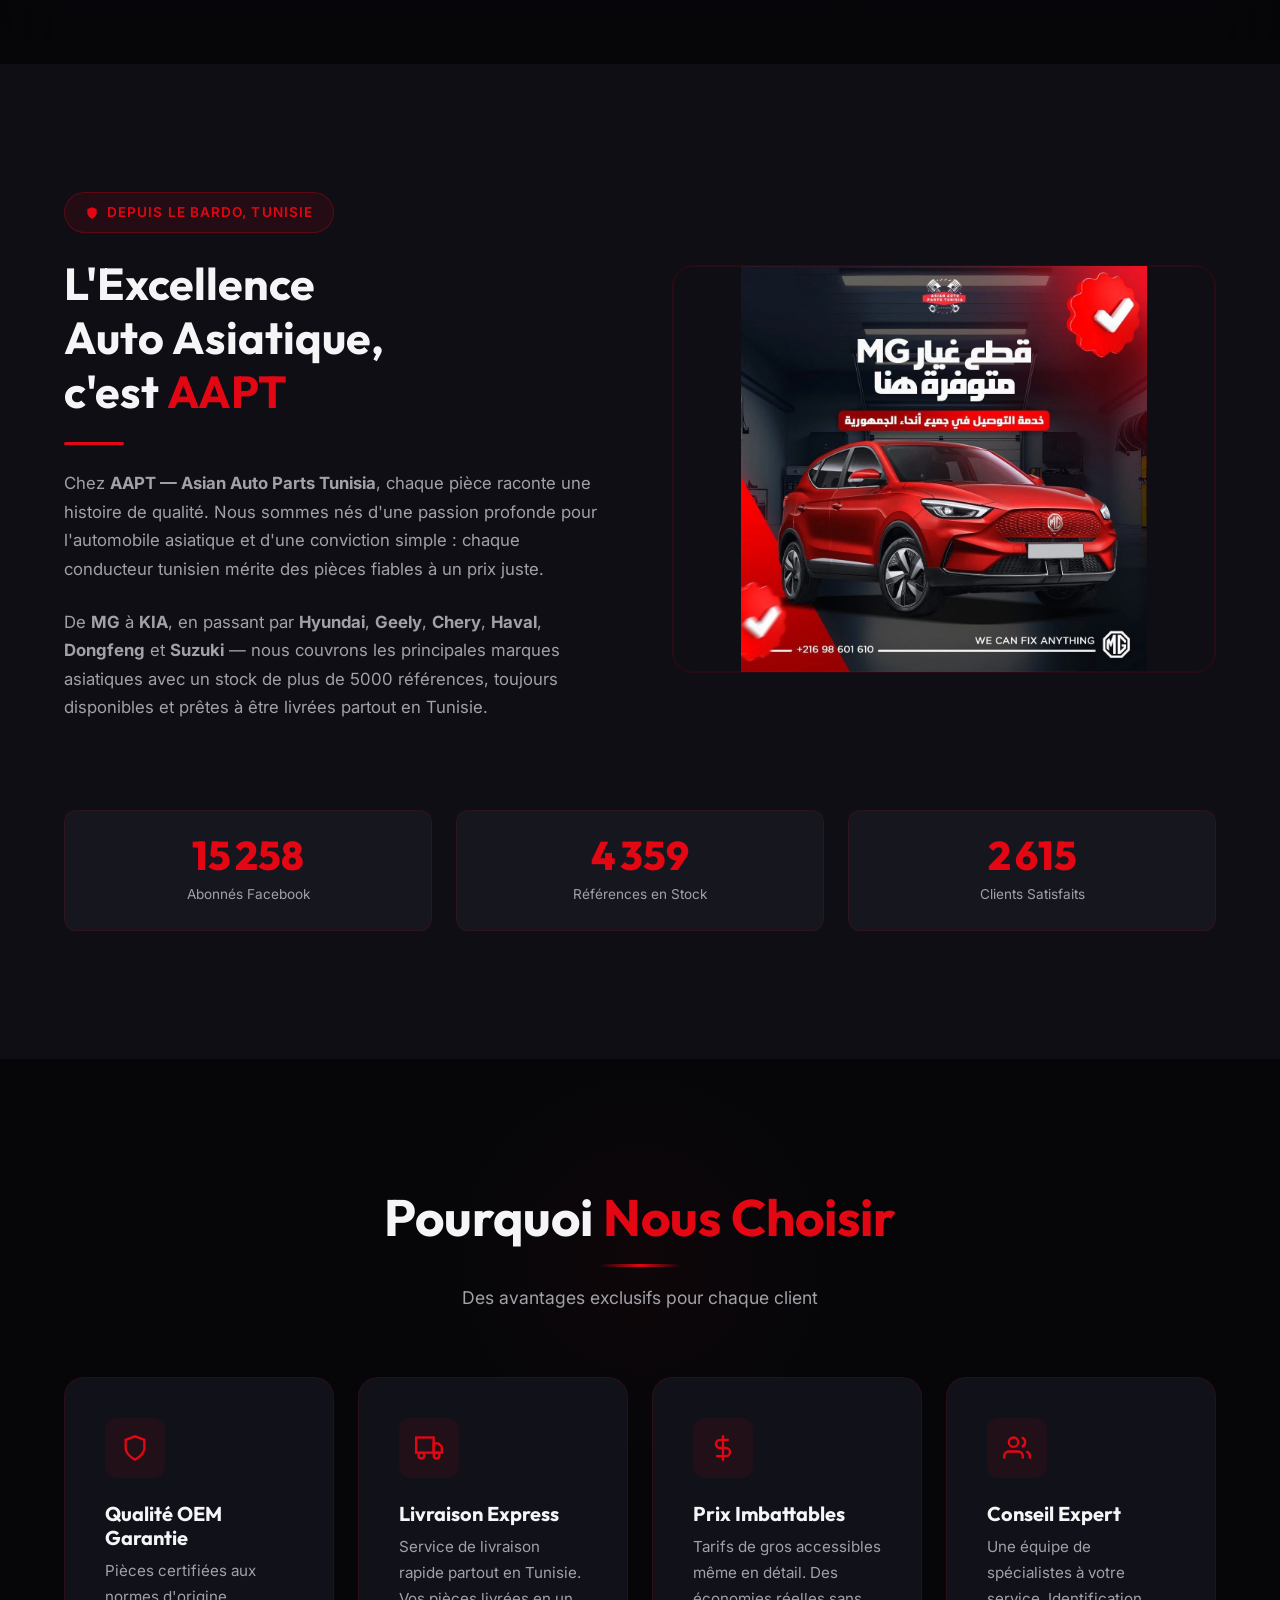
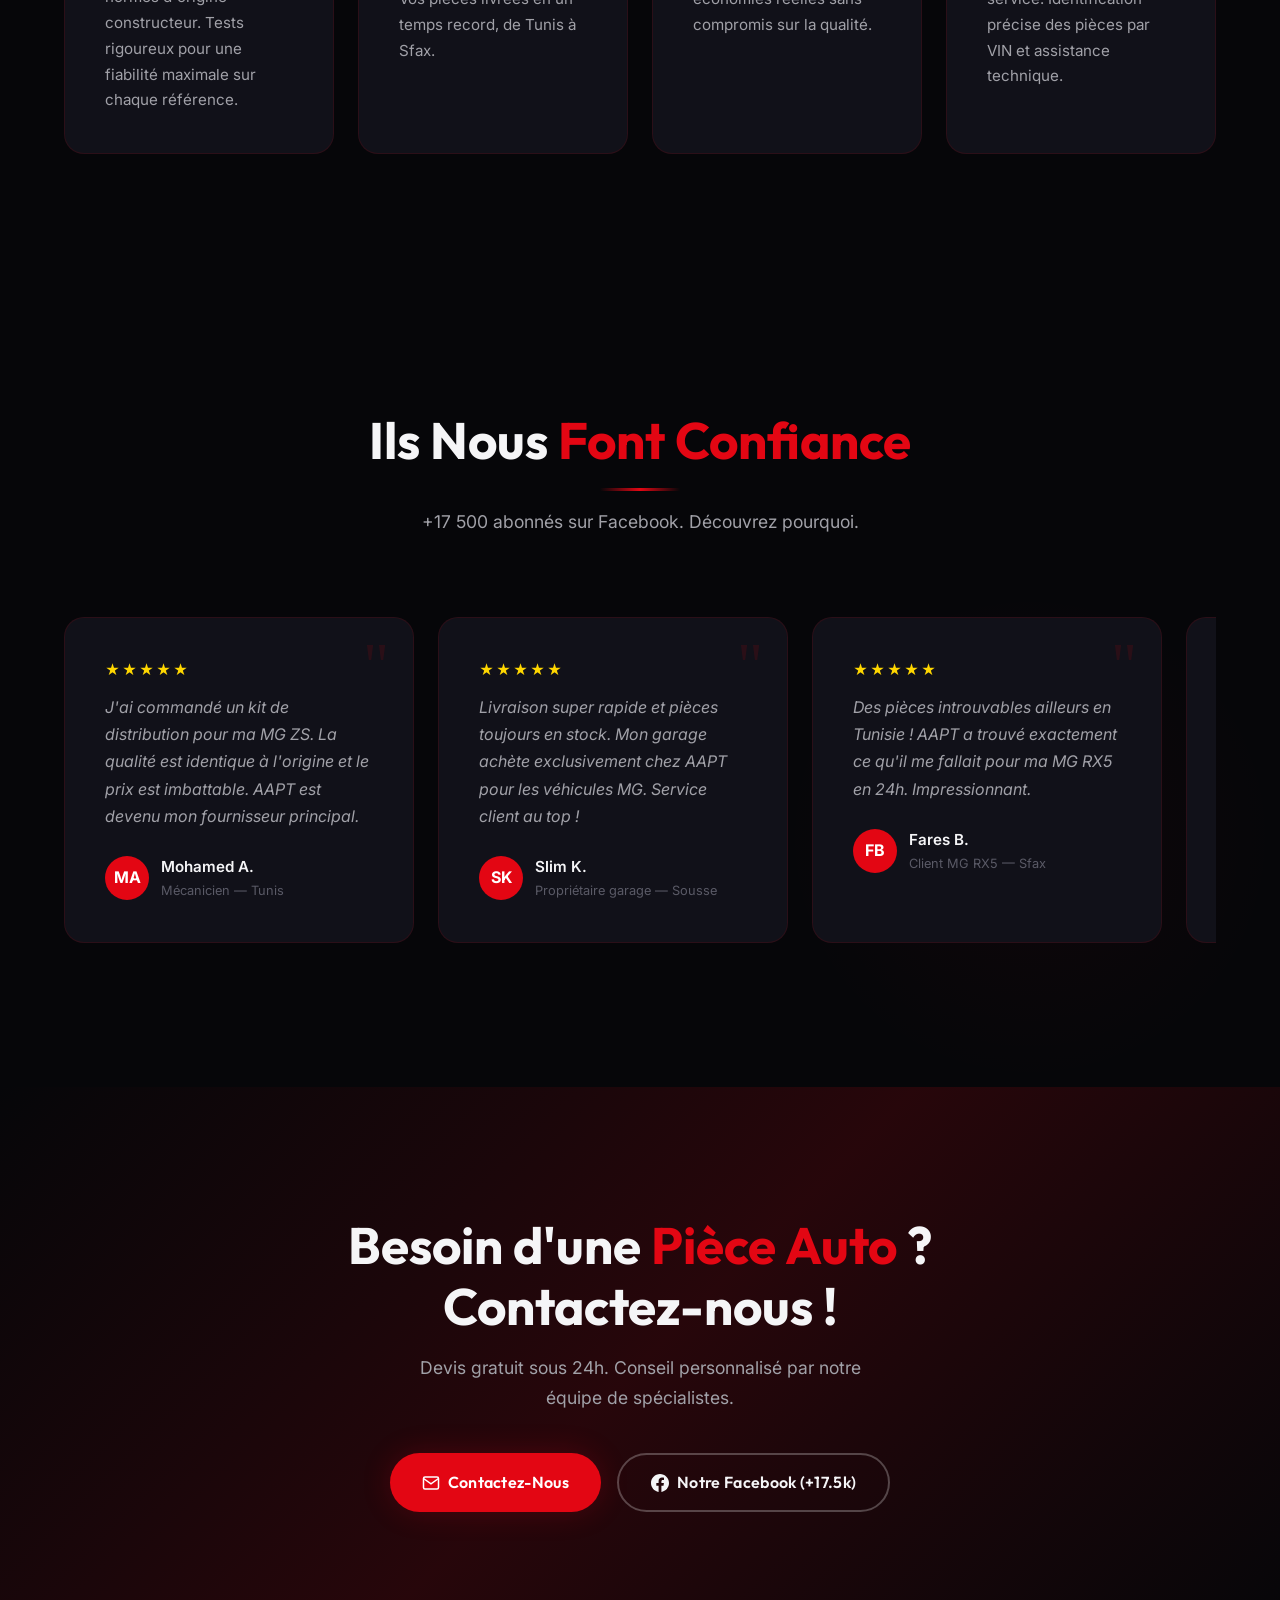
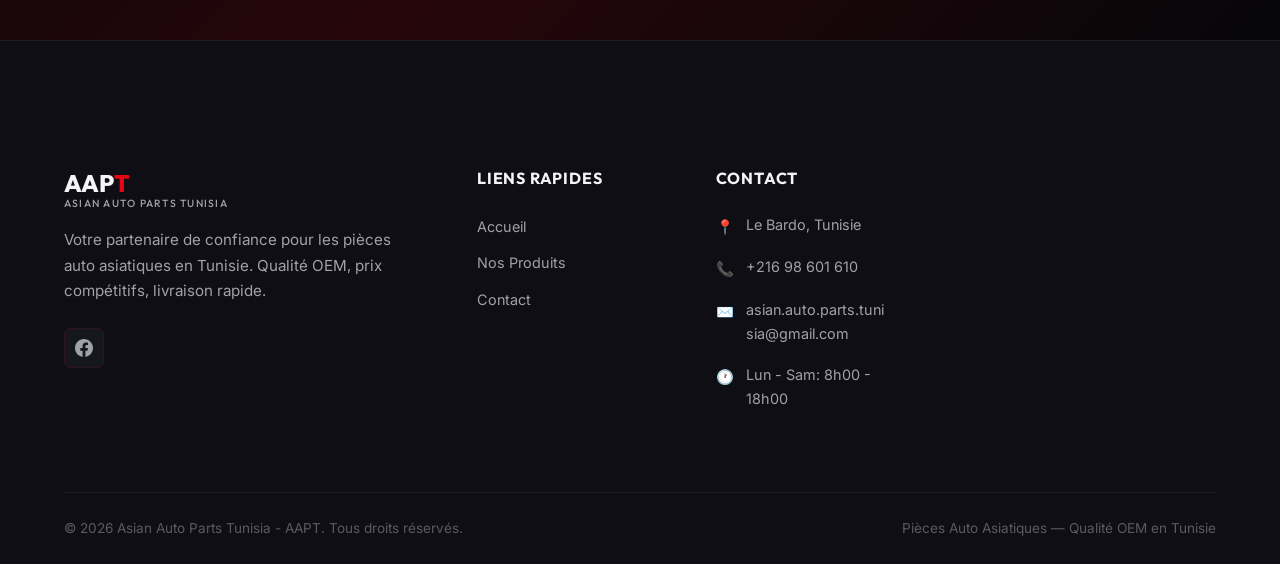
==== commit 3292a8aa: "c" ====
--- a/index.html
+++ b/index.html
@@ -1296,9 +1296,9 @@
         '<svg width="18" height="18" viewBox="0 0 24 24" fill="none" stroke="currentColor" stroke-width="2"><circle cx="9" cy="21" r="1"/><circle cx="20" cy="21" r="1"/><path d="M1 1h4l2.68 13.39a2 2 0 0 0 2 1.61h9.72a2 2 0 0 0 2-1.61L23 6H6"/></svg>' +
         'Ajouter au Panier' +
         '</button>' +
-        '<button class="btn btn-info" onclick="openUnifiedModal(\'devis\', \'' + productId + '\', \'' + product.title.replace(/'/g, "\\'") + '\', \'' + categoryName.replace(/'/g, "\\'") + '\')">' +
+        '<button class="btn btn-primary" onclick="openUnifiedModal(\'commande\', \'' + productId + '\', \'' + product.title.replace(/'/g, "\\'") + '\', \'' + categoryName.replace(/'/g, "\\'") + '\')">' +
         '<svg width="18" height="18" viewBox="0 0 24 24" fill="none" stroke="currentColor" stroke-width="2"><line x1="22" y1="2" x2="11" y2="13"/><polygon points="22 2 15 22 11 13 2 9 22 2"/></svg>' +
-        'Demander un Devis' +
+        'Commander' +
         '</button>' +
         '</div>' +
         '<div class="delivery-strip">' +
@@ -1506,8 +1506,8 @@
       <button class="modal-close" id="umClose" aria-label="Fermer">&times;</button>
       <!-- Form View -->
       <div id="umFormView">
-        <h2 id="umTitle">Demander un Devis</h2>
-        <p class="modal-product-name" id="umProductName"></p>
+        <h2 id="umTitle">Commander mes Pièces</h2>
+        <p class="modal-product-name" id="umProductName" style="display:none;"></p>
         <div class="um-cart-summary" id="umCartSummary" style="display:none;"></div>
         <input type="hidden" id="umHiddenProduct" name="product">
         <input type="hidden" id="umHiddenSource" name="source" value="">
@@ -1546,9 +1546,9 @@
               <label for="umCarteGrise">Numéro de Carte Grise</label>
               <input type="text" id="umCarteGrise" name="carteGrise" placeholder="Ex: TU 1234 0125" autocomplete="off">
             </div>
-            <div class="form-group full-width" id="umAdresseGroup" style="display:none;">
+            <div class="form-group full-width" id="umAdresseGroup">
               <label for="umAdresse">Adresse de Livraison *</label>
-              <input type="text" id="umAdresse" name="adresse" placeholder="Votre adresse complète..."
+              <input type="text" id="umAdresse" name="adresse" placeholder="Votre adresse complète..." required
                 autocomplete="street-address">
             </div>
             <div class="form-group full-width"><label for="umMessage">Message (optionnel)</label><textarea
@@ -1561,7 +1561,7 @@
               <line x1="22" y1="2" x2="11" y2="13" />
               <polygon points="22 2 15 22 11 13 2 9 22 2" />
             </svg>
-            Envoyer ma Demande
+            Confirmer la Commande
           </button>
         </form>
       </div>
@@ -1652,13 +1652,6 @@
           <polygon points="22 2 15 22 11 13 2 9 22 2" />
         </svg>
         Commander
-      </button>
-      <button class="btn btn-info" onclick="submitCartDevis()">
-        <svg width="18" height="18" viewBox="0 0 24 24" fill="none" stroke="currentColor" stroke-width="2">
-          <line x1="22" y1="2" x2="11" y2="13" />
-          <polygon points="22 2 15 22 11 13 2 9 22 2" />
-        </svg>
-        Demander un Devis
       </button>
       <button class="cart-clear-btn" onclick="clearCart()">Vider le panier</button>
     </div>
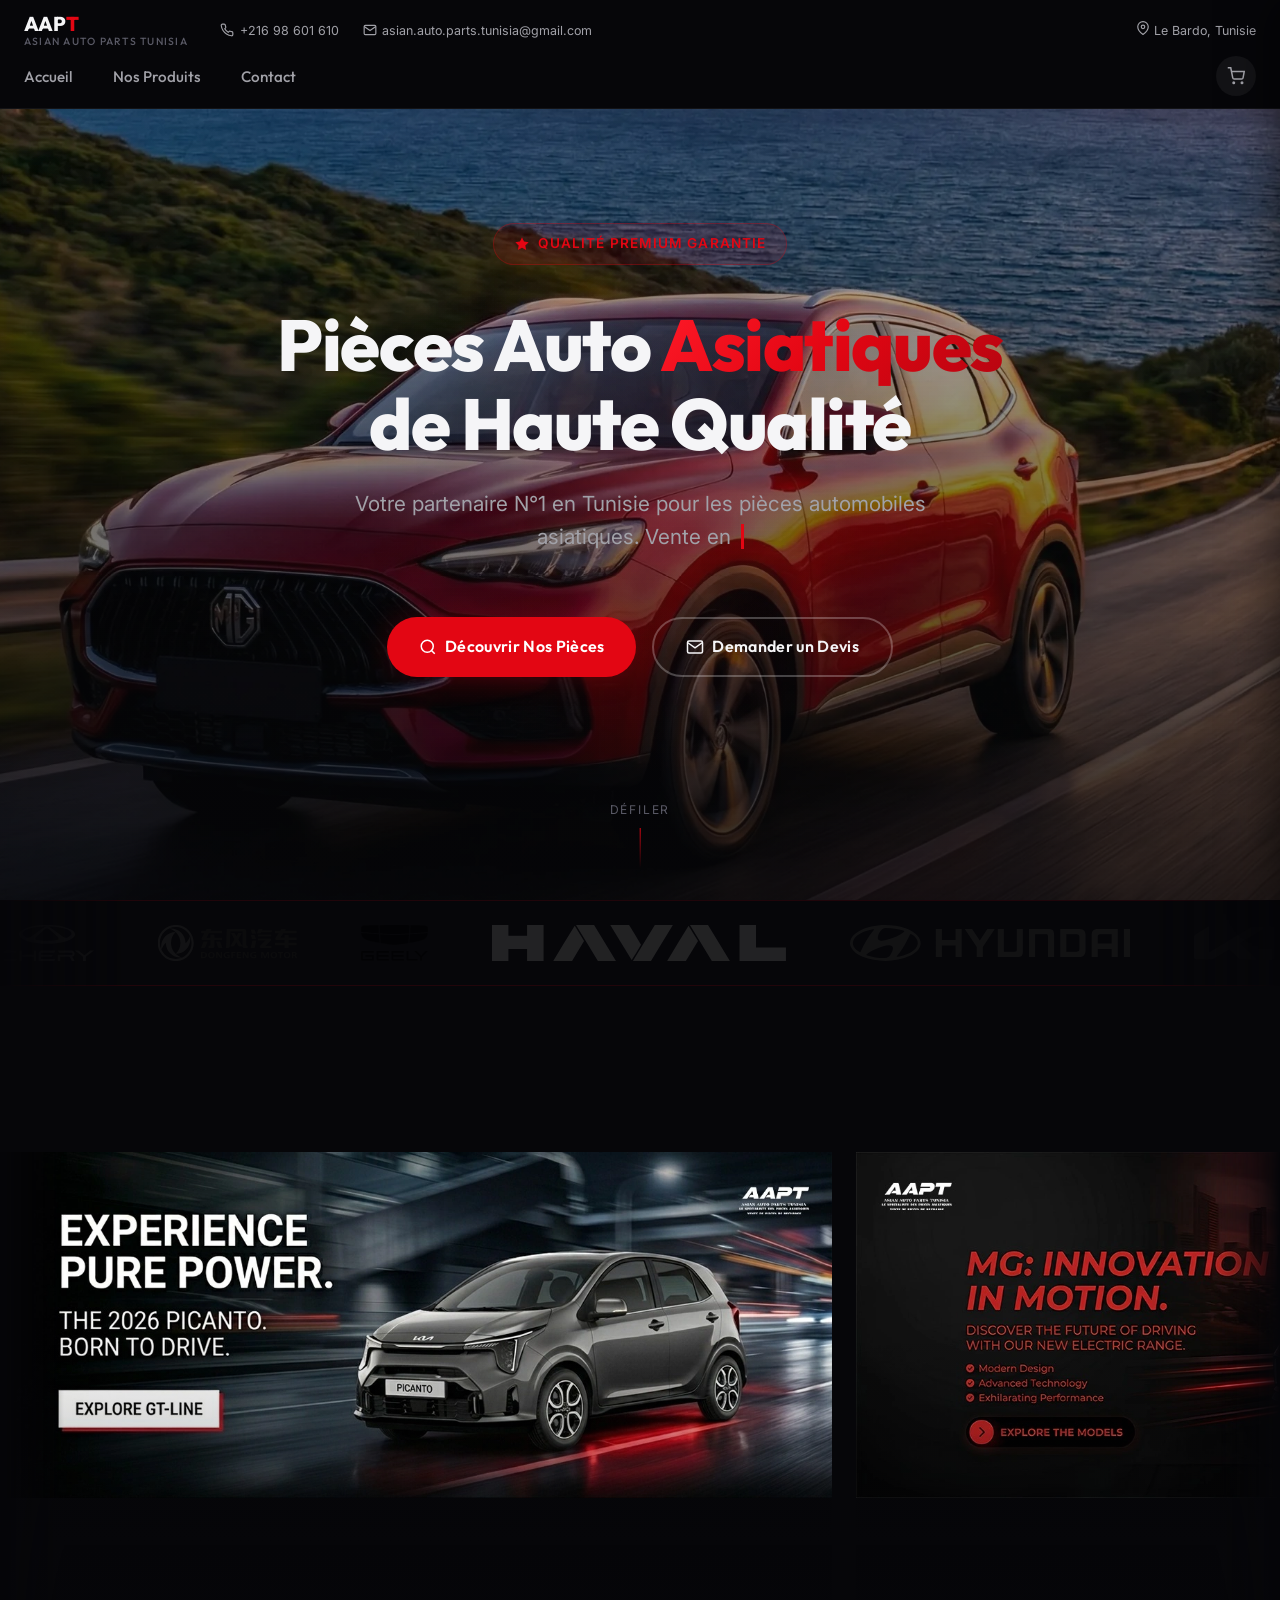
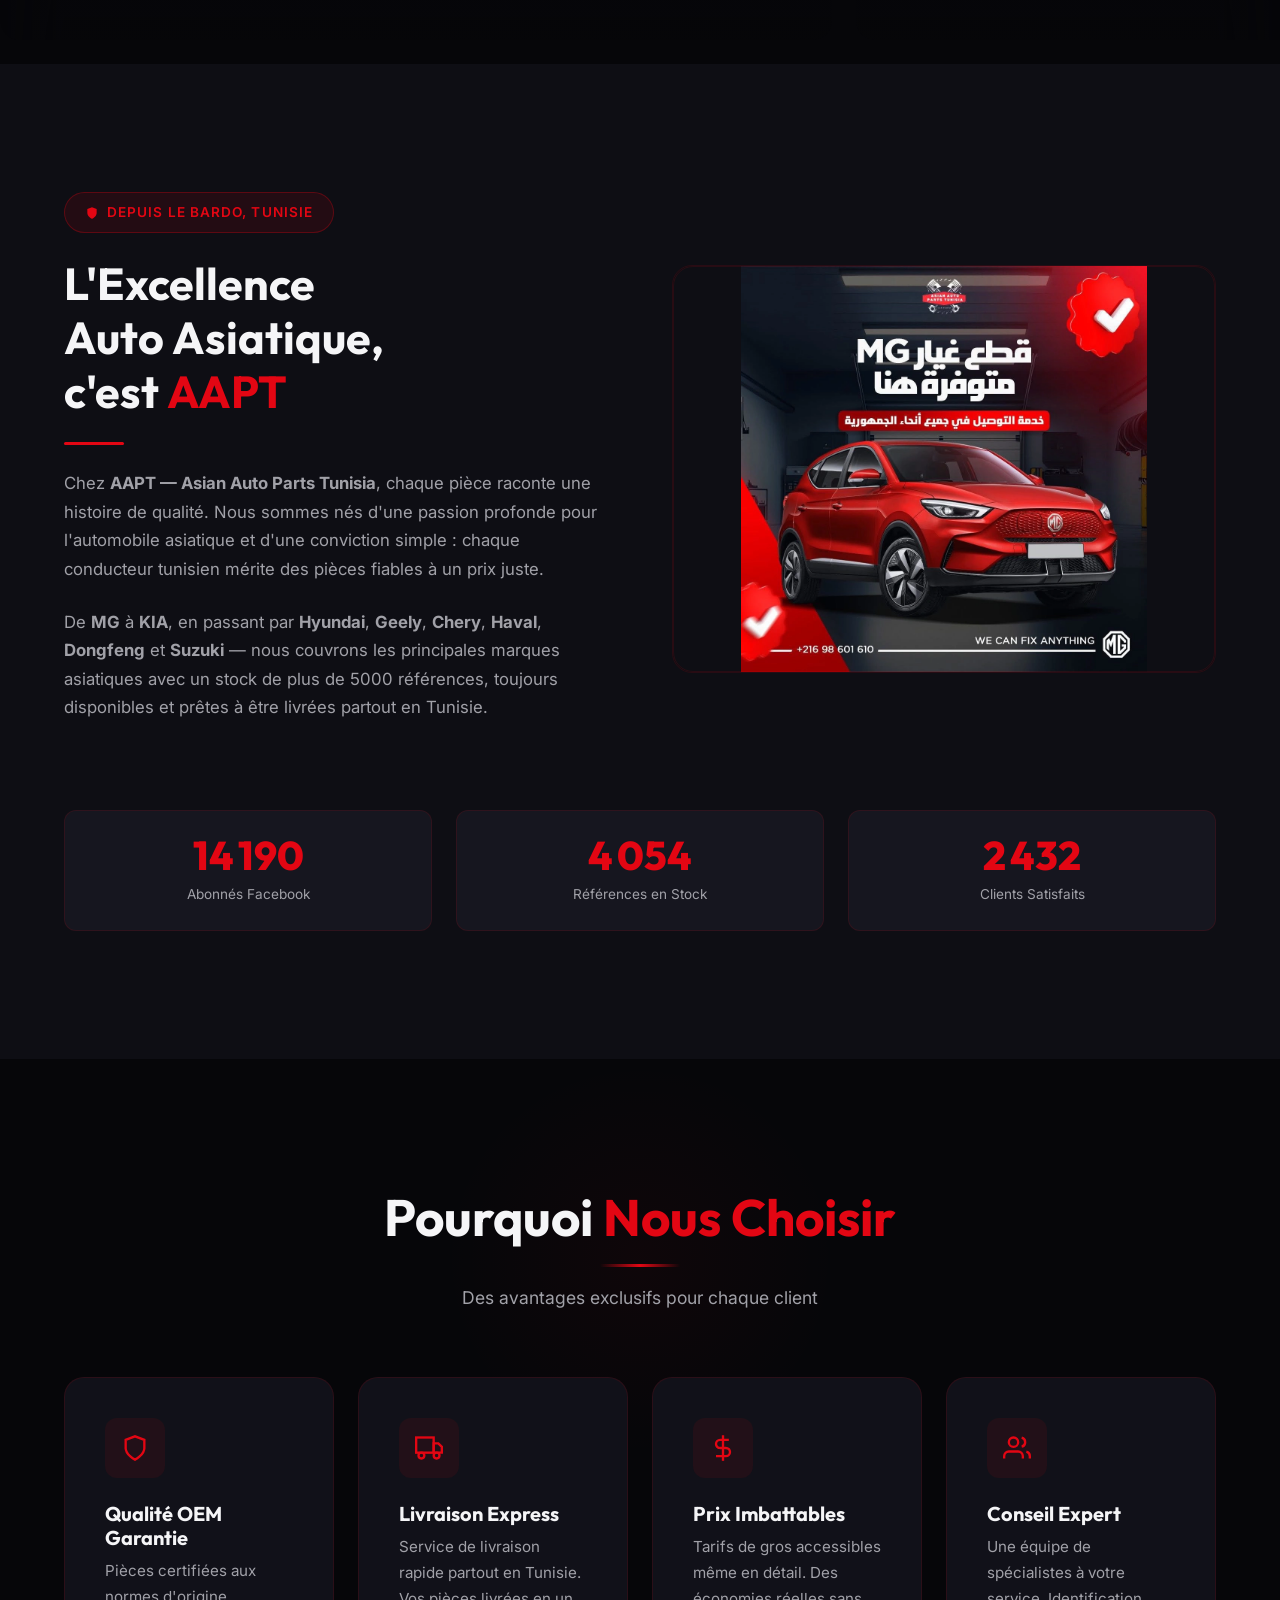
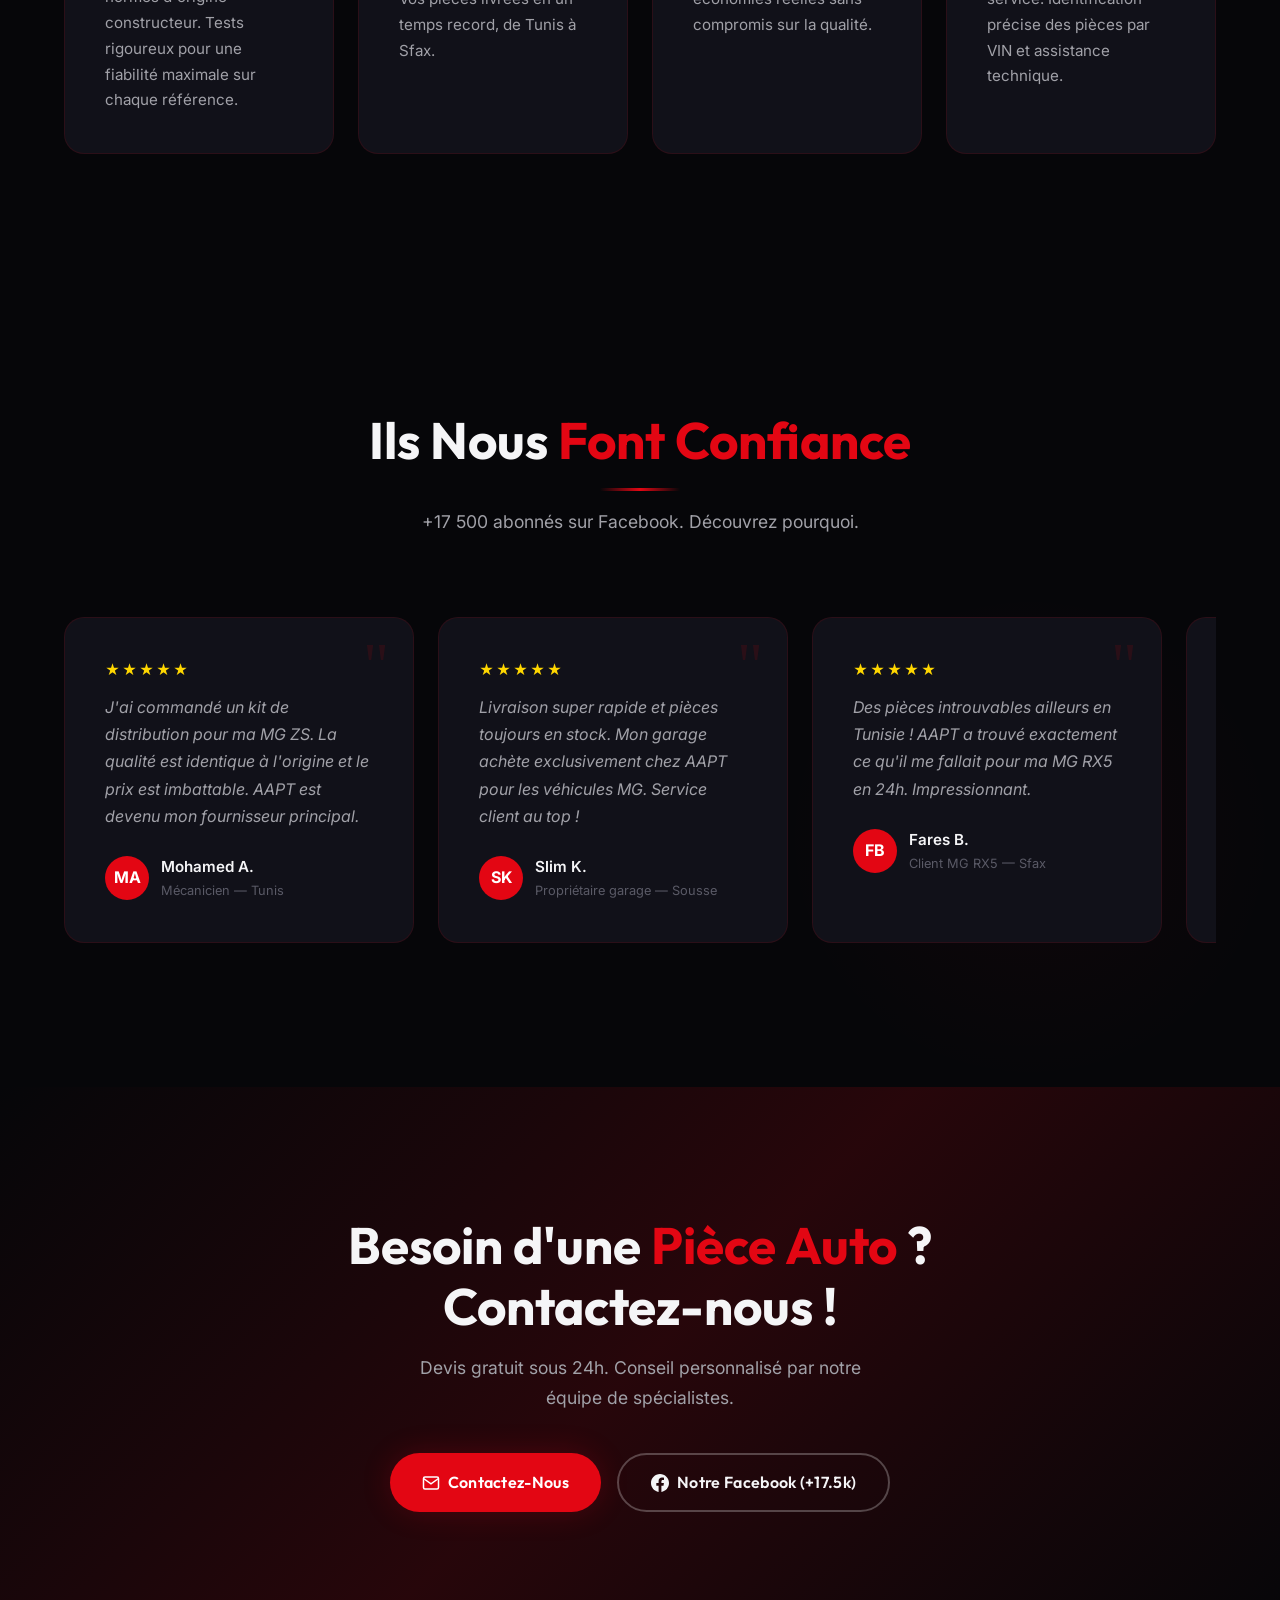
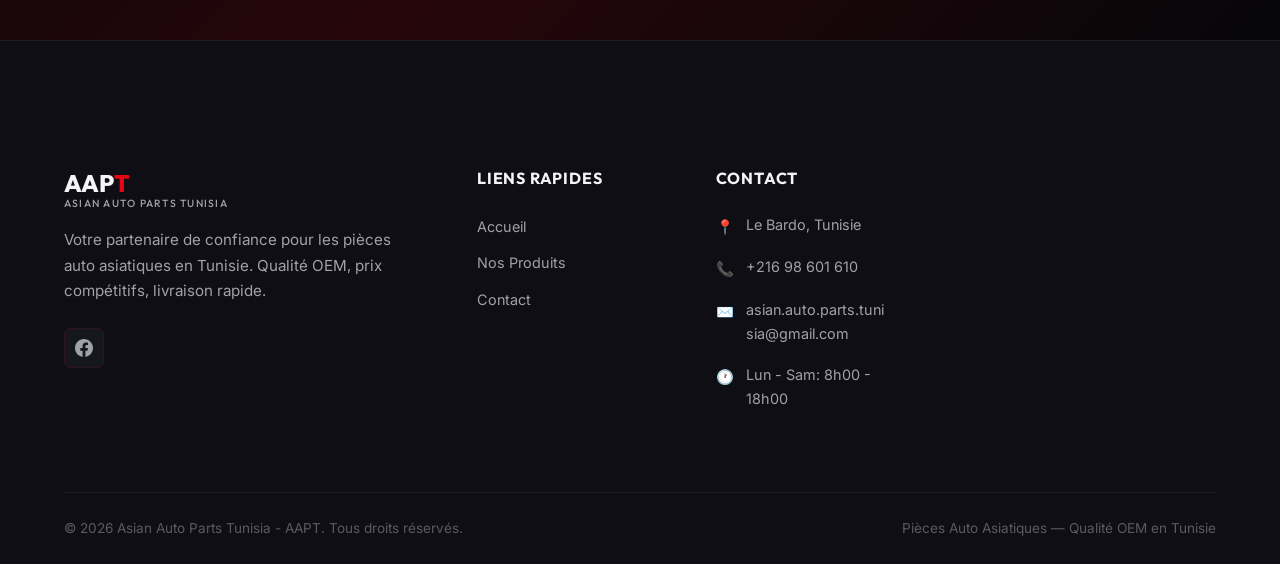
==== commit af50d567: "c" ====
--- a/index.html
+++ b/index.html
@@ -1296,9 +1296,9 @@
         '<svg width="18" height="18" viewBox="0 0 24 24" fill="none" stroke="currentColor" stroke-width="2"><circle cx="9" cy="21" r="1"/><circle cx="20" cy="21" r="1"/><path d="M1 1h4l2.68 13.39a2 2 0 0 0 2 1.61h9.72a2 2 0 0 0 2-1.61L23 6H6"/></svg>' +
         'Ajouter au Panier' +
         '</button>' +
-        '<button class="btn btn-primary" onclick="openUnifiedModal(\'commande\', \'' + productId + '\', \'' + product.title.replace(/'/g, "\\'") + '\', \'' + categoryName.replace(/'/g, "\\'") + '\')">' +
+        '<button class="btn btn-primary" onclick="openUnifiedModal(\'devis\', \'' + productId + '\', \'' + product.title.replace(/'/g, "\\'") + '\', \'' + categoryName.replace(/'/g, "\\'") + '\')">' +
         '<svg width="18" height="18" viewBox="0 0 24 24" fill="none" stroke="currentColor" stroke-width="2"><line x1="22" y1="2" x2="11" y2="13"/><polygon points="22 2 15 22 11 13 2 9 22 2"/></svg>' +
-        'Commander' +
+        'Demander un Devis' +
         '</button>' +
         '</div>' +
         '<div class="delivery-strip">' +
@@ -1561,7 +1561,7 @@
               <line x1="22" y1="2" x2="11" y2="13" />
               <polygon points="22 2 15 22 11 13 2 9 22 2" />
             </svg>
-            Confirmer la Commande
+            Envoyer ma Demande
           </button>
         </form>
       </div>
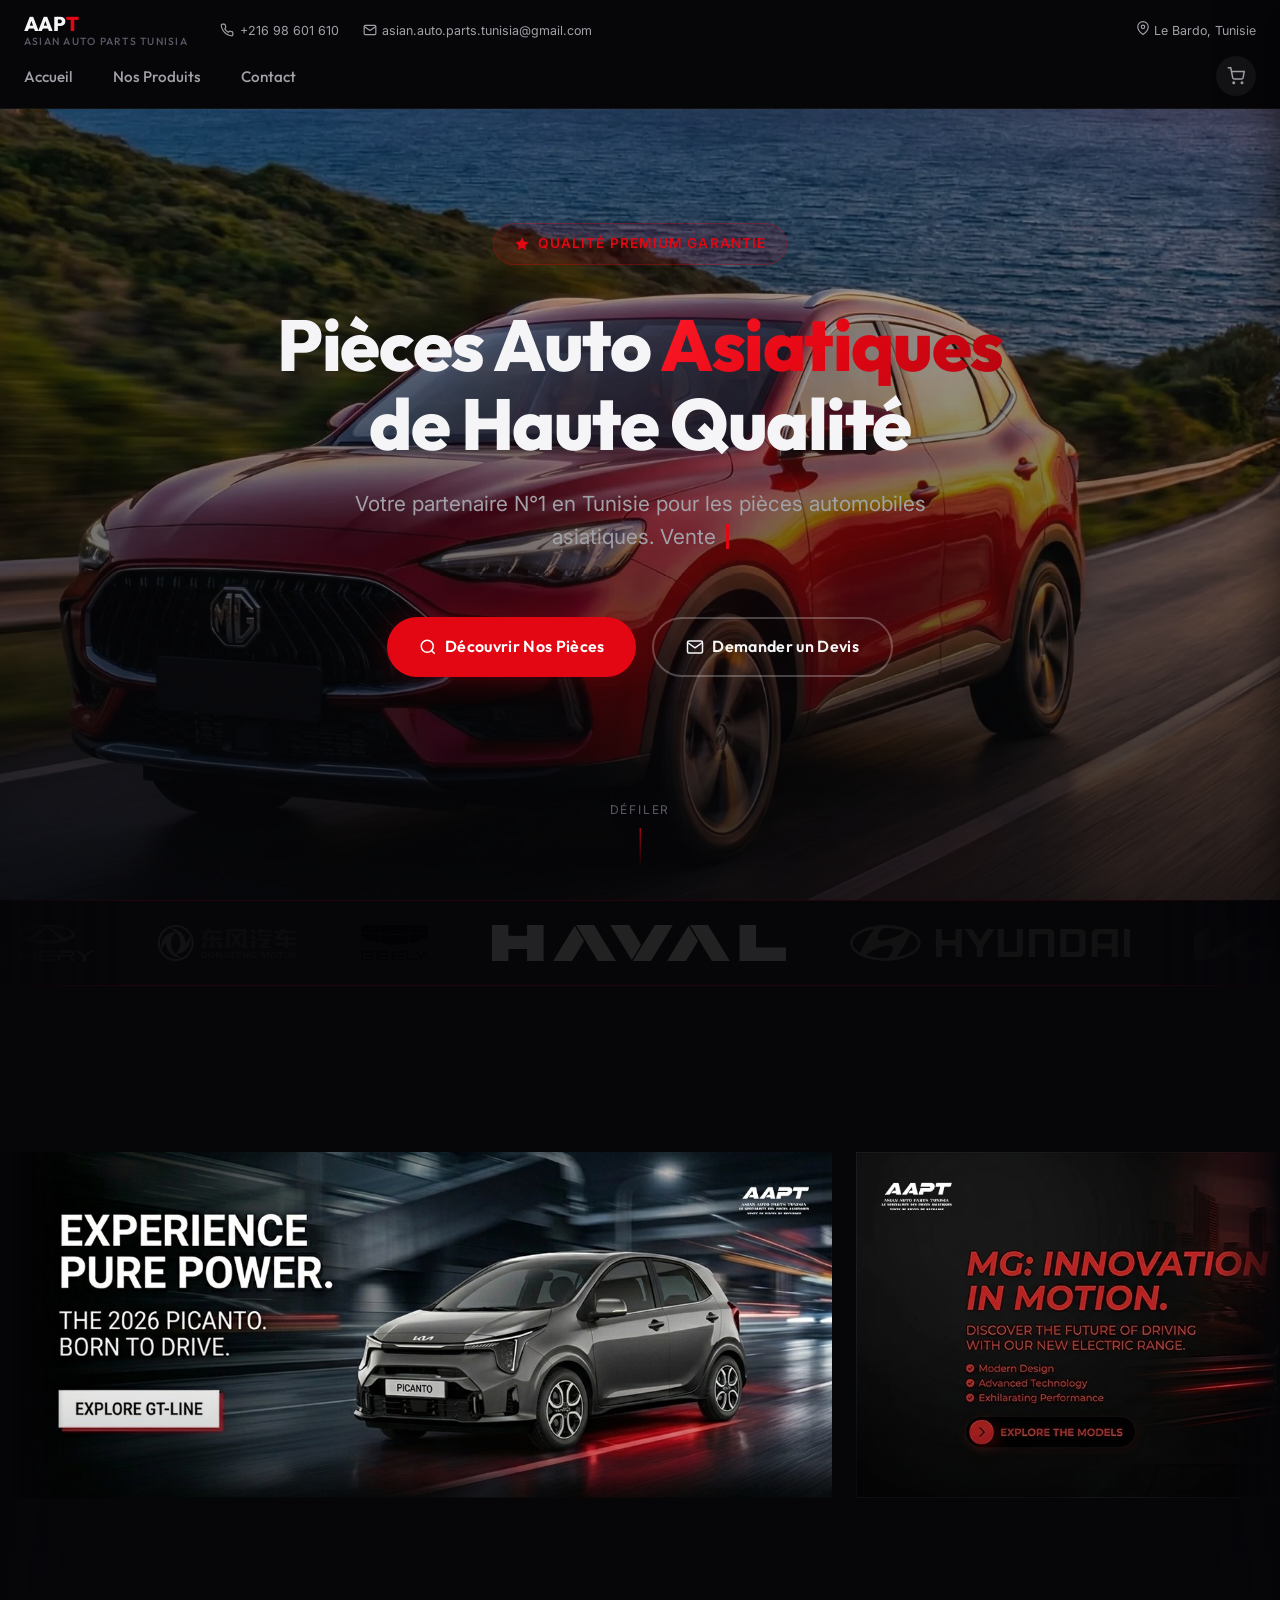
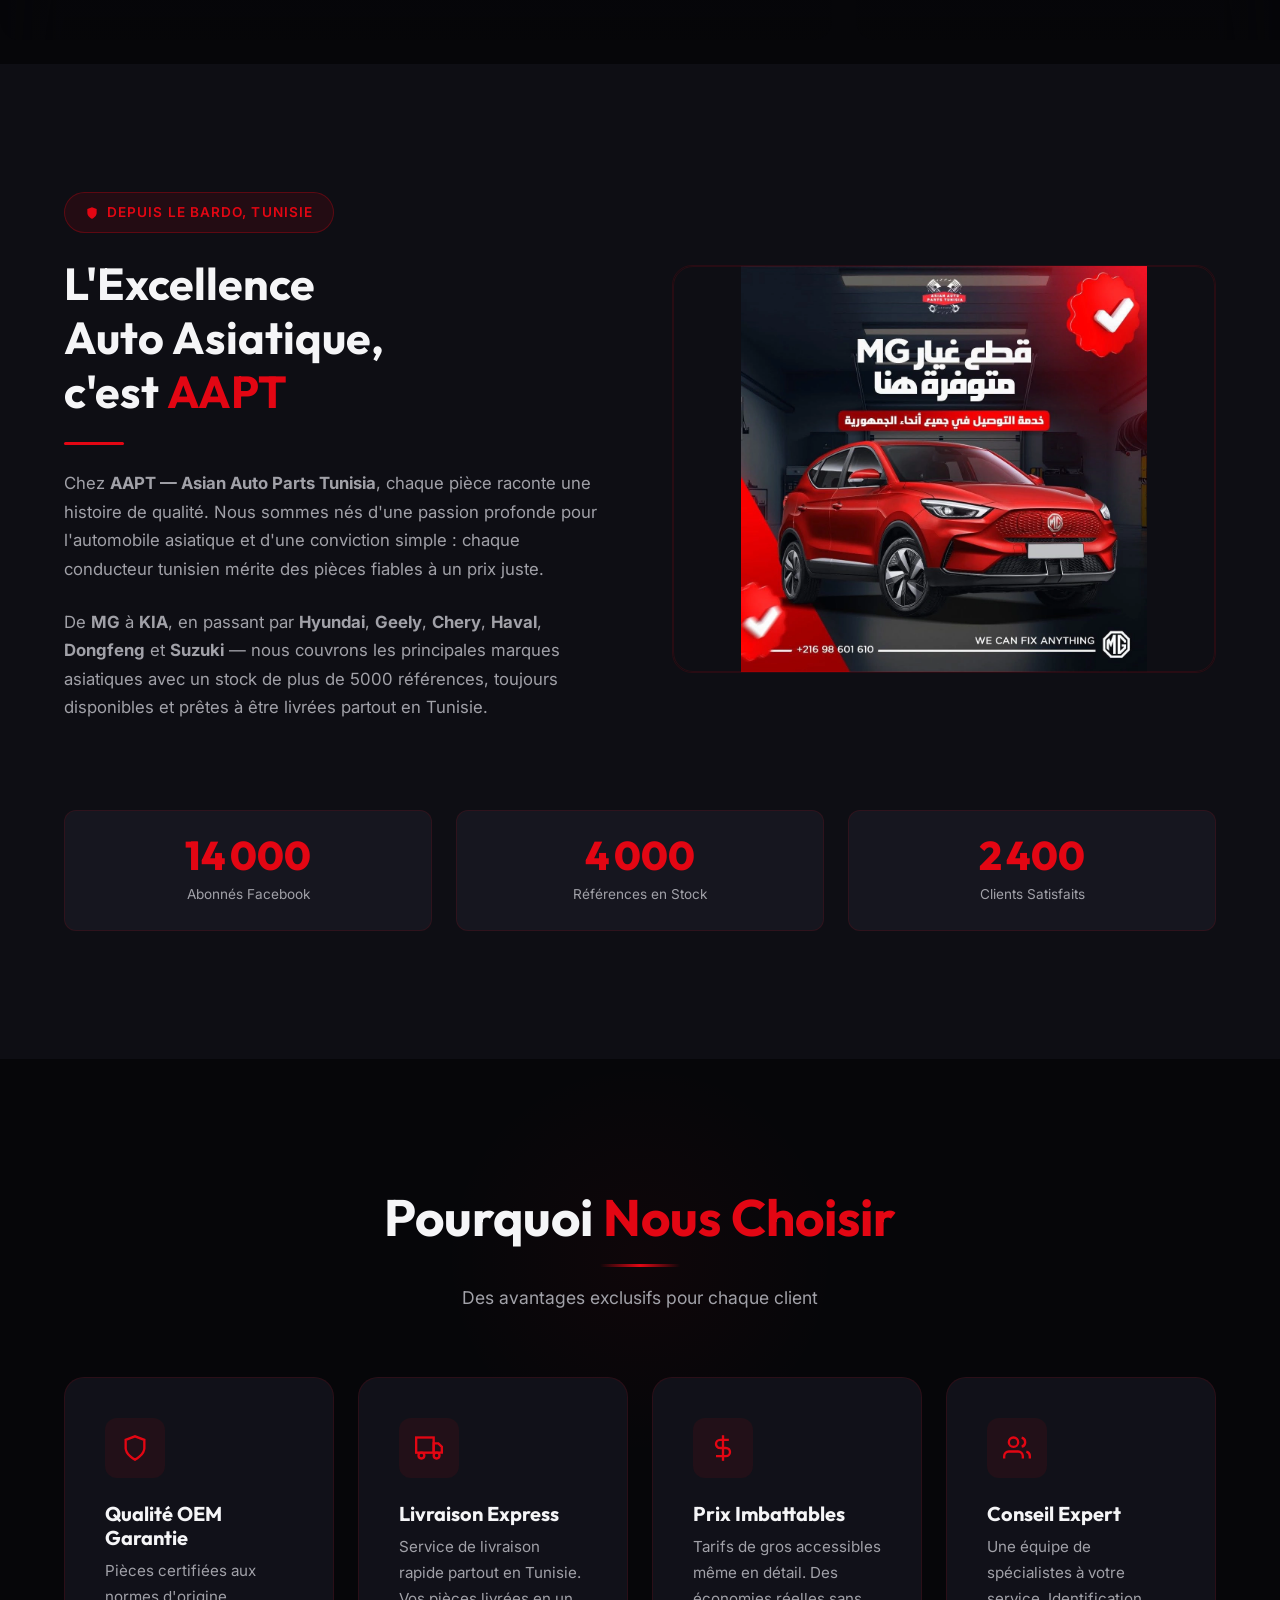
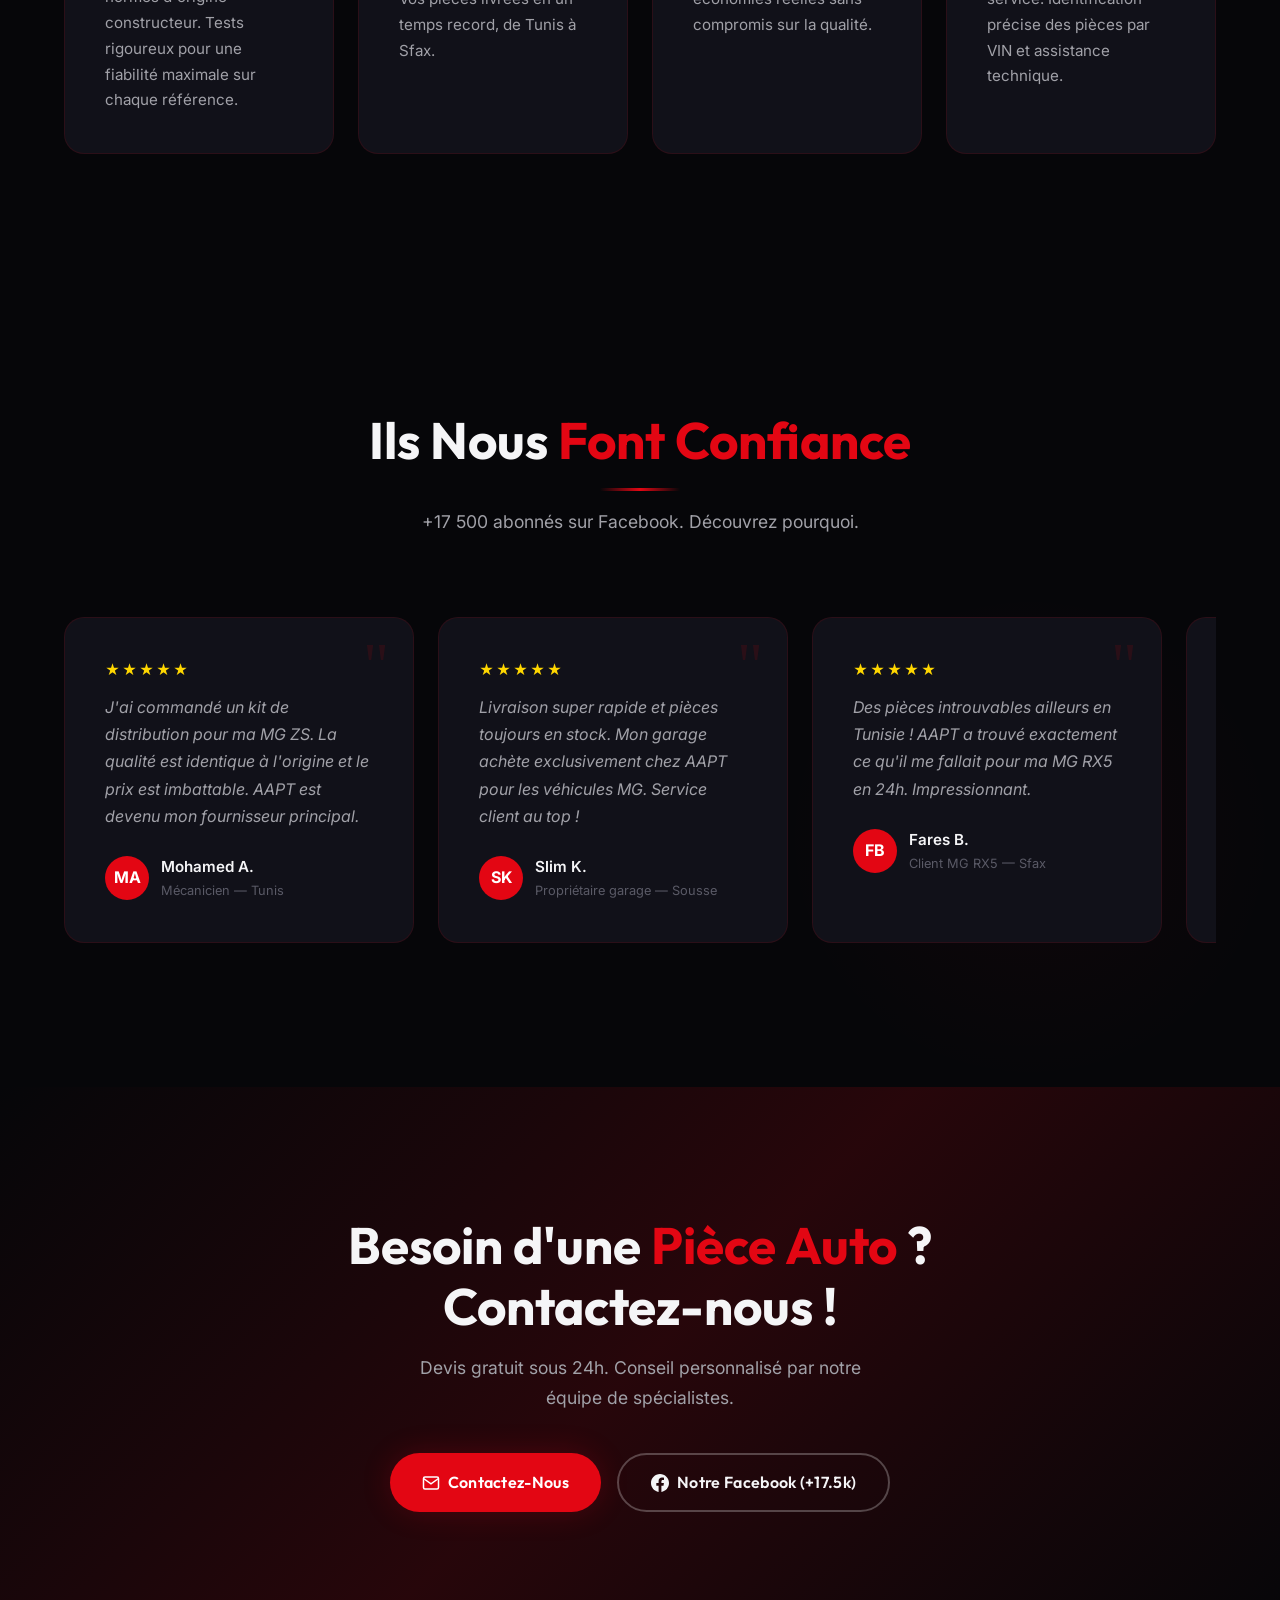
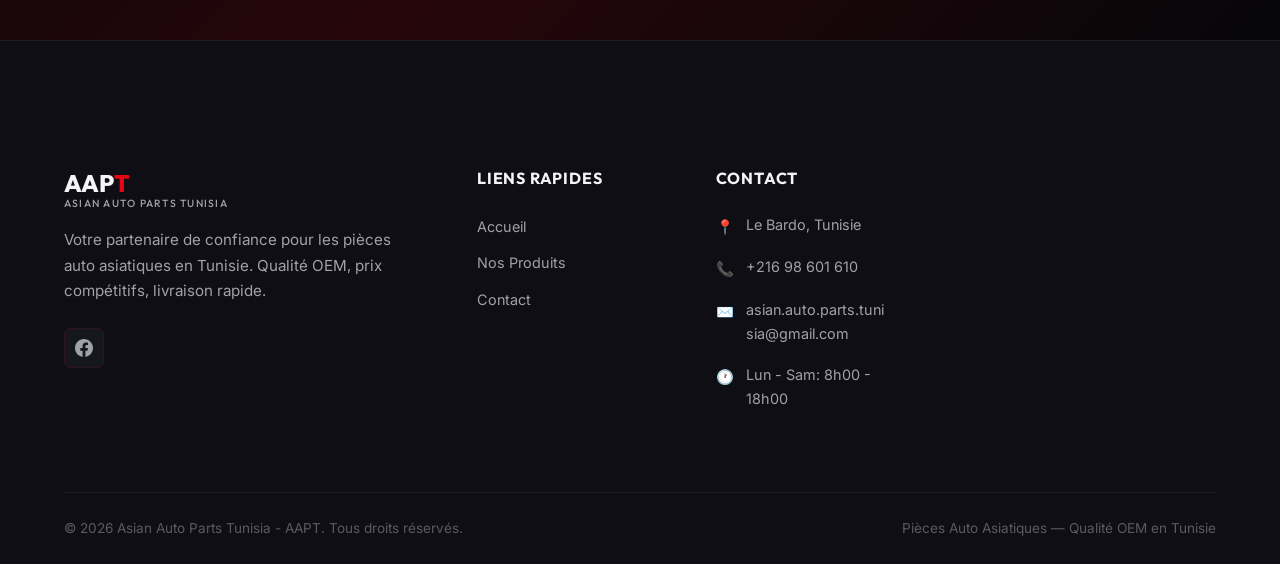
==== commit 738d33ce: "final inshallah" ====
--- a/index.html
+++ b/index.html
@@ -1685,6 +1685,7 @@
 
   <script src="js/main.js"></script>
   <script src="js/cart.js"></script>
+  <script src="js/sheet-submit.js"></script>
   <script>
     // =============================================
     // SPA PAGE ROUTER — hash-based with back/forward
